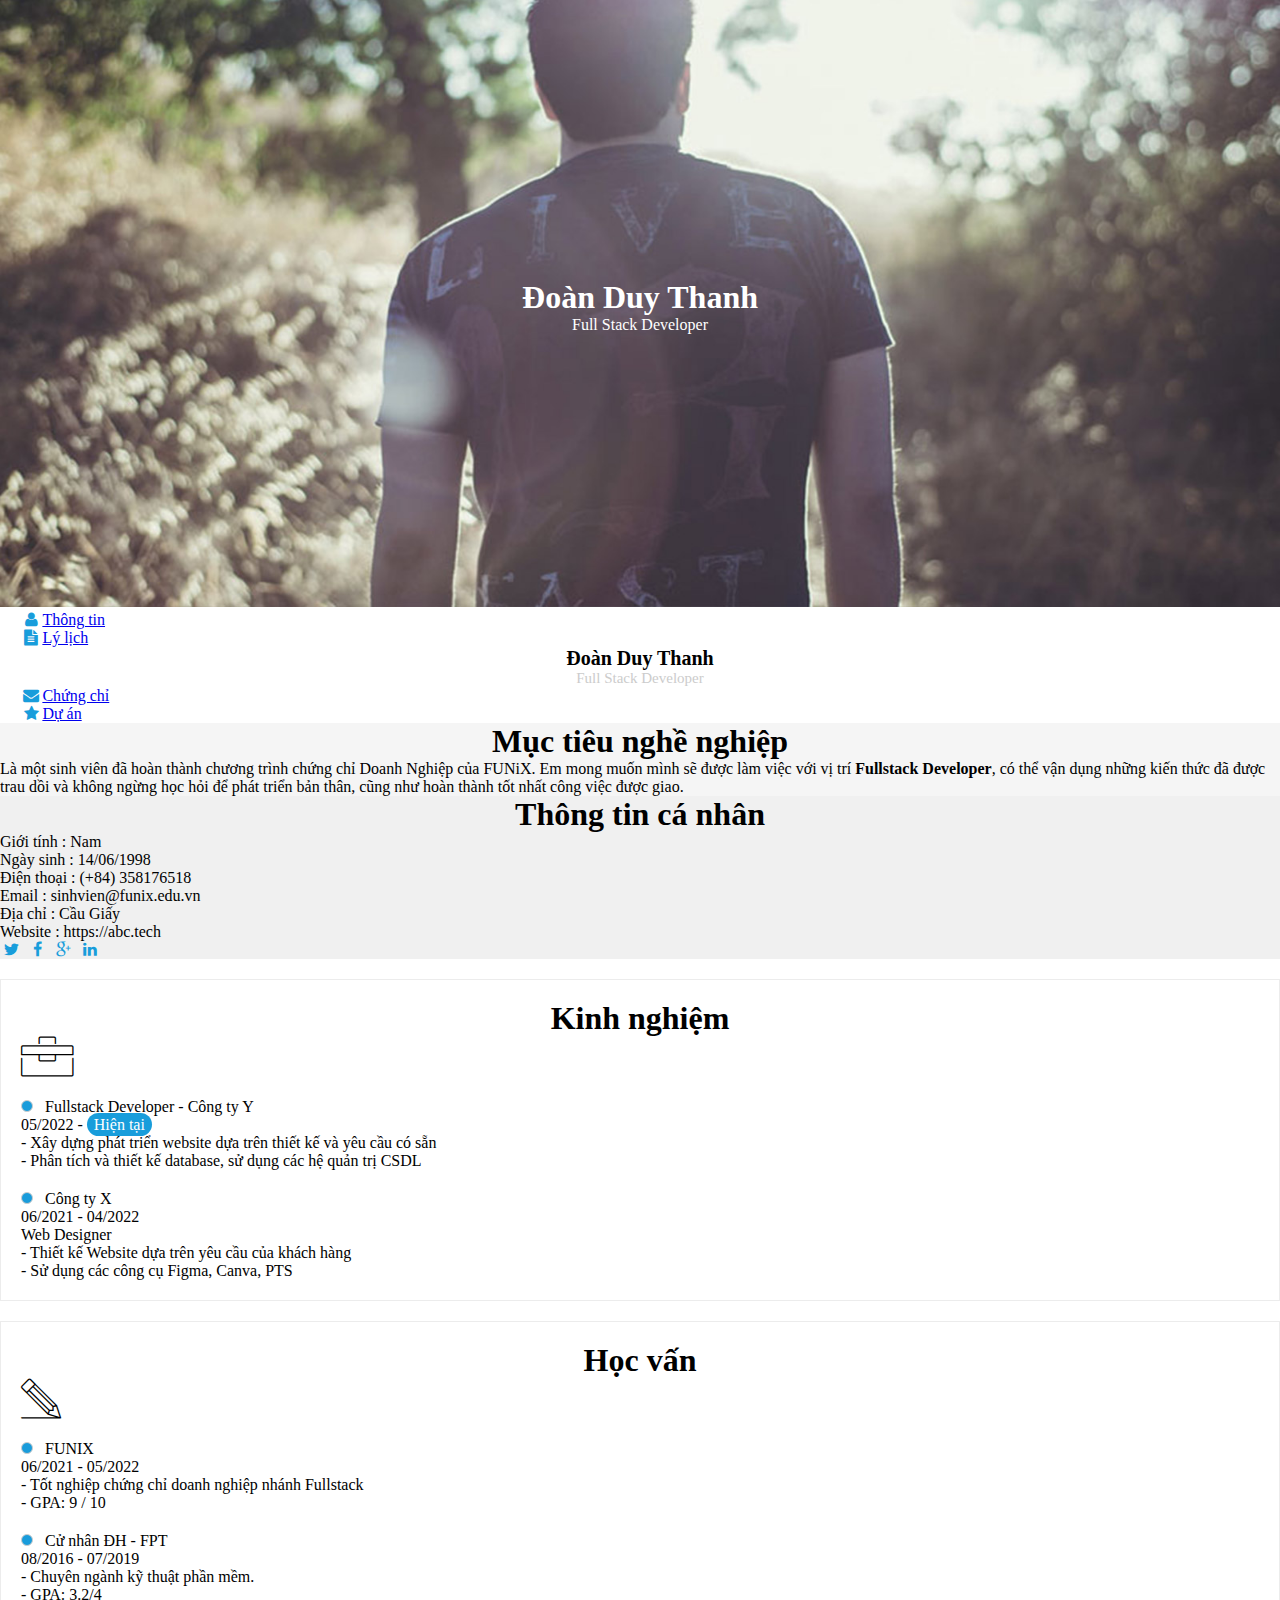
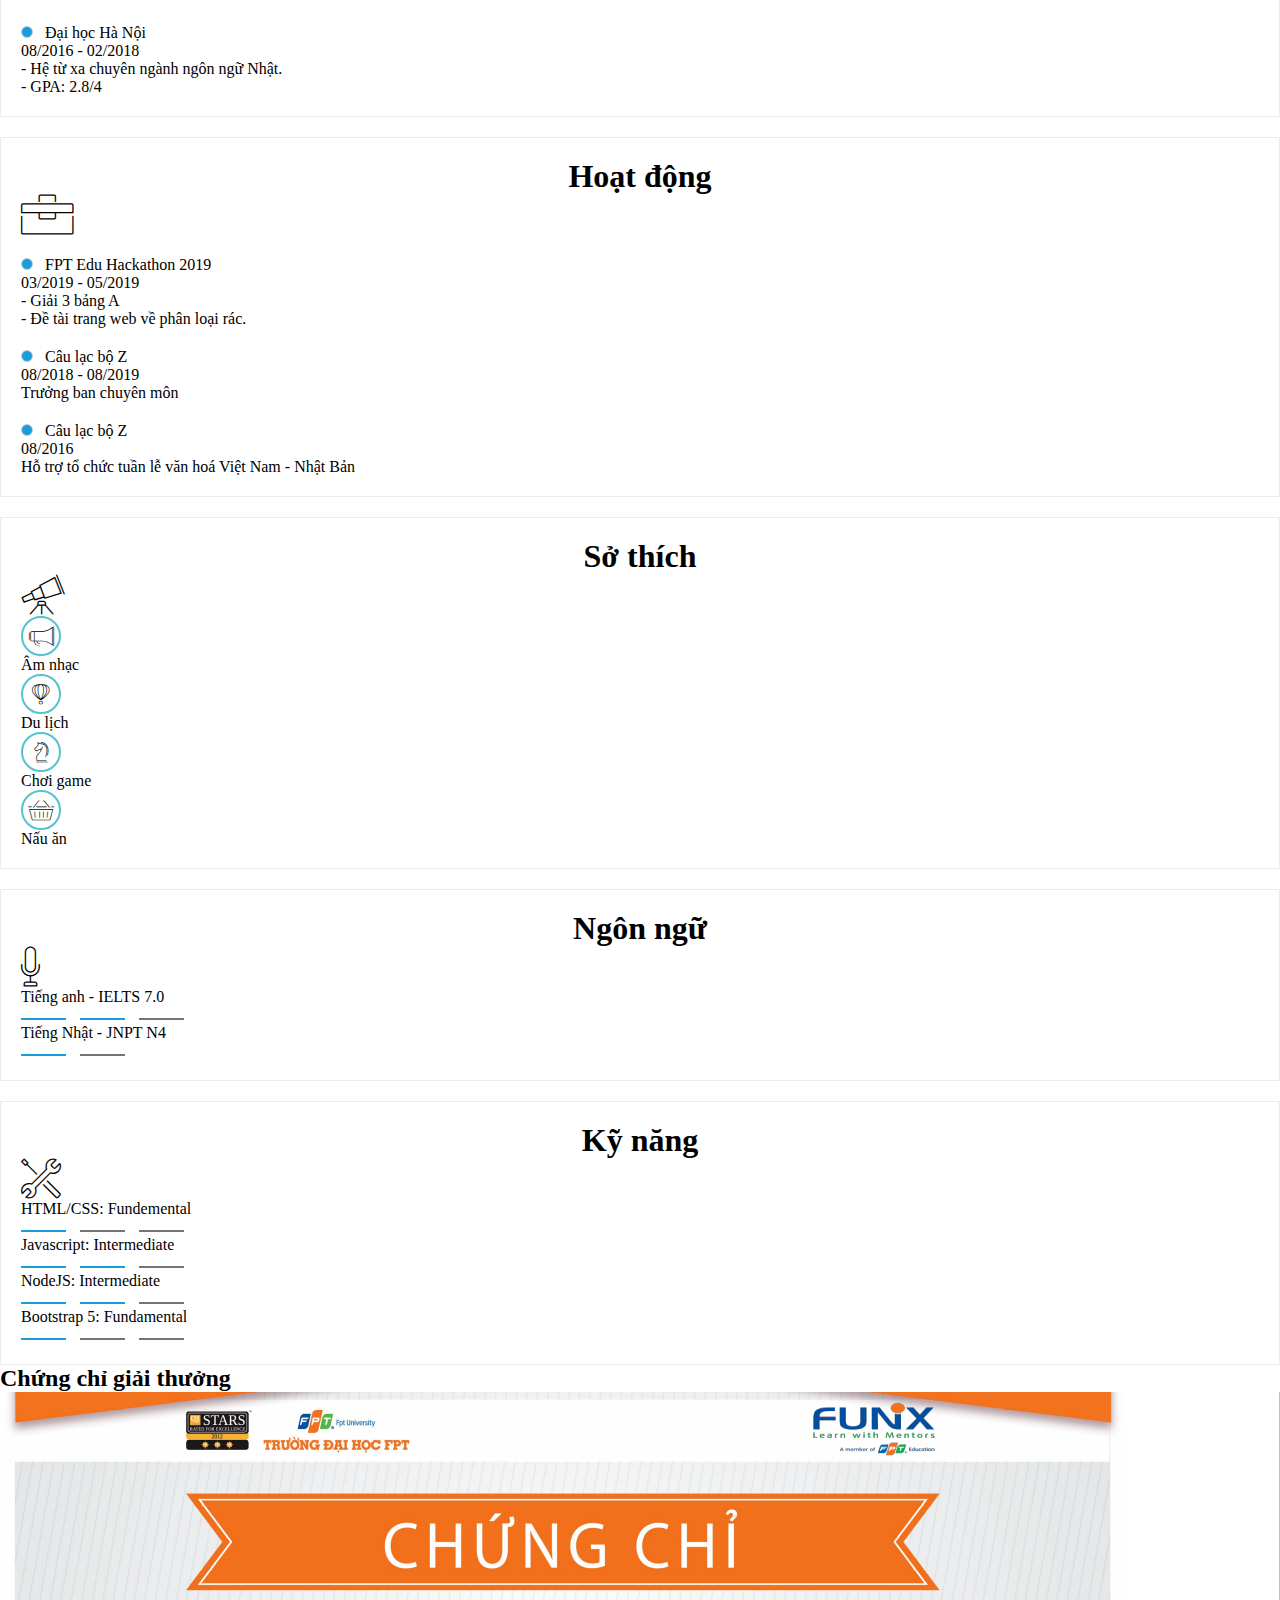
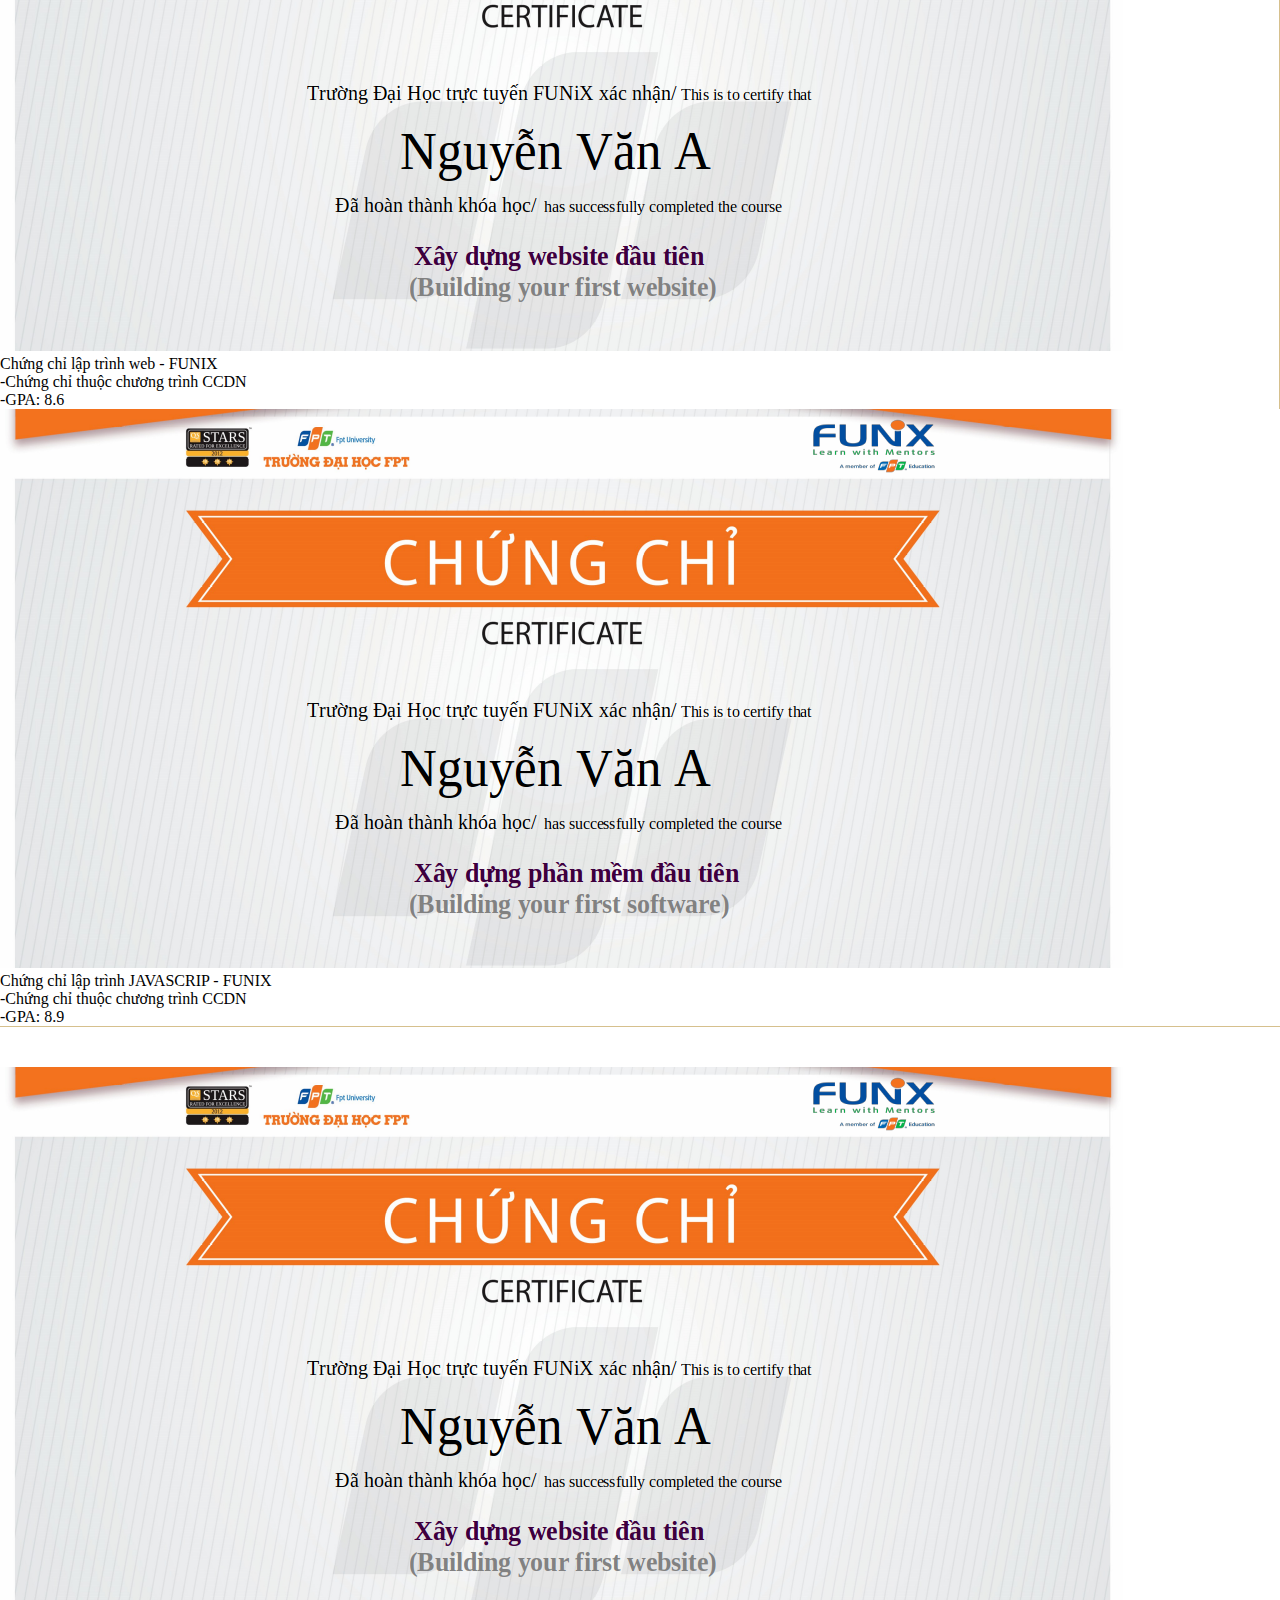
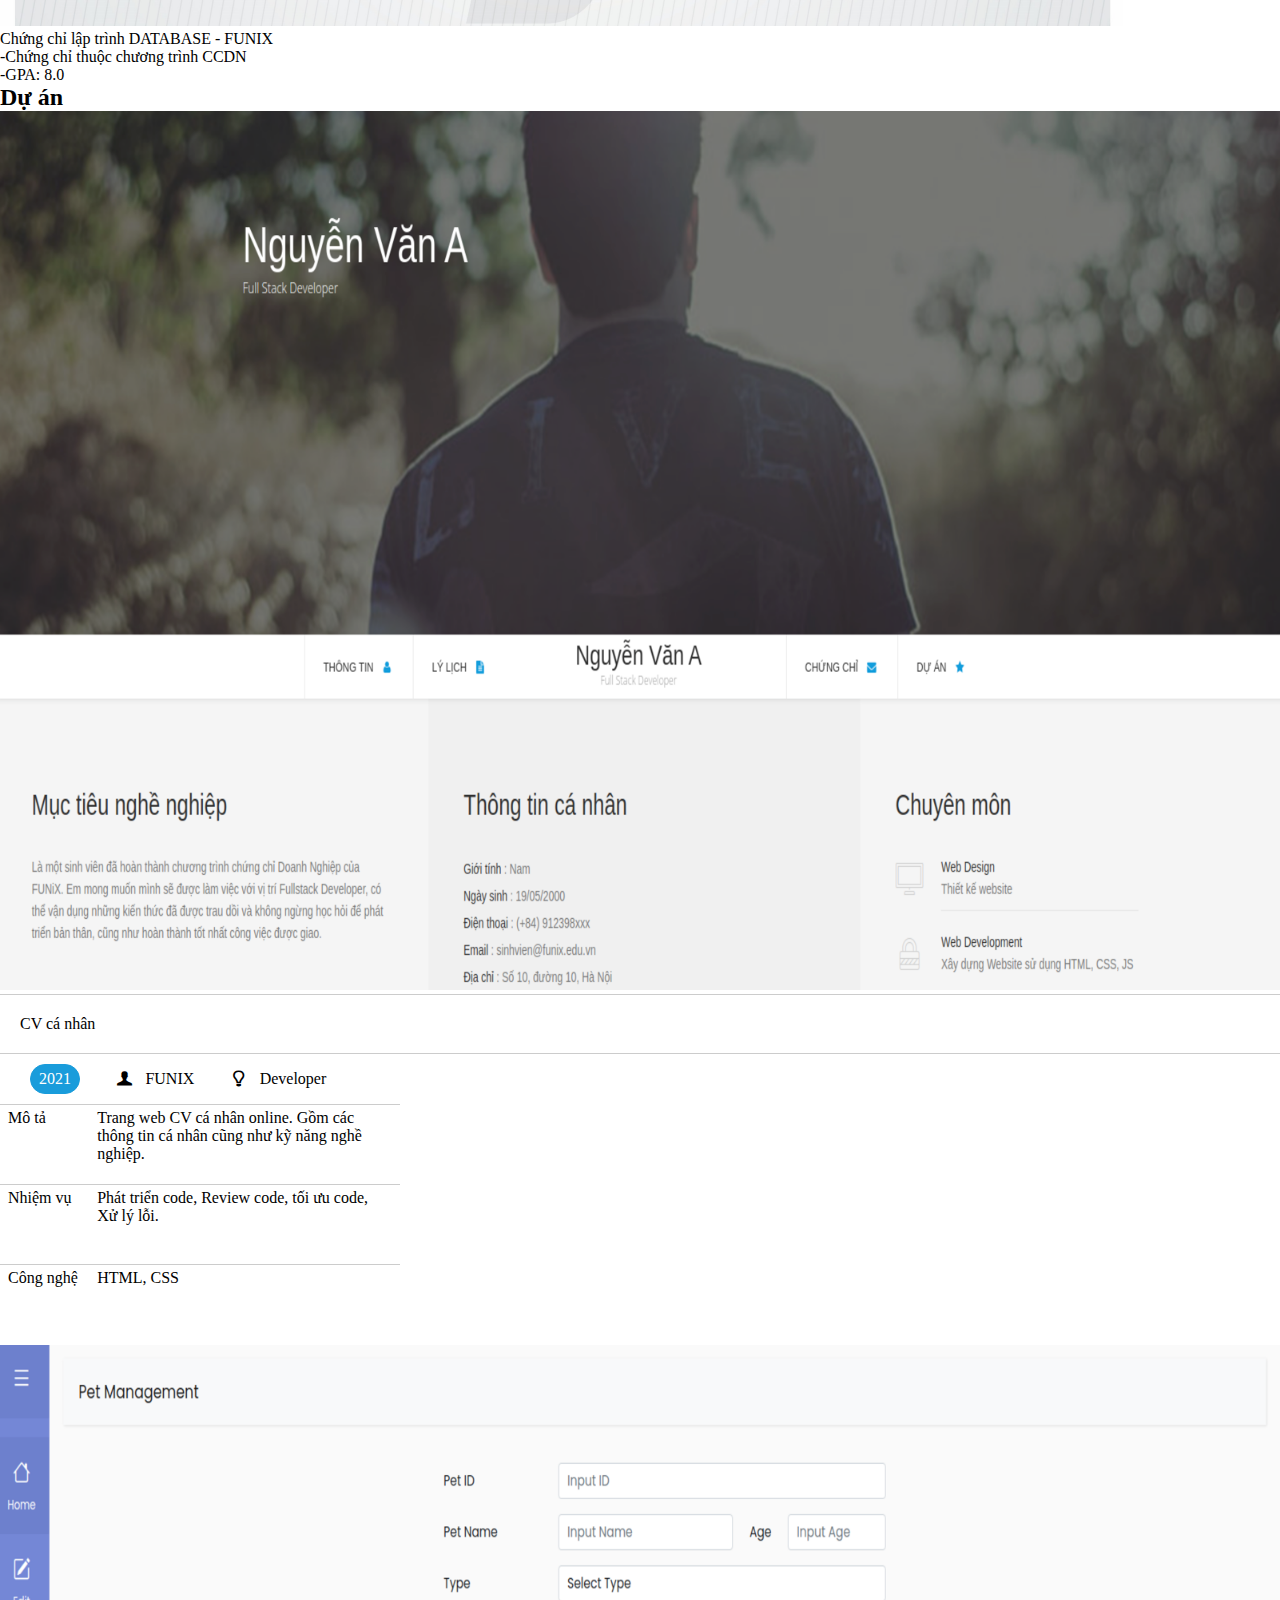
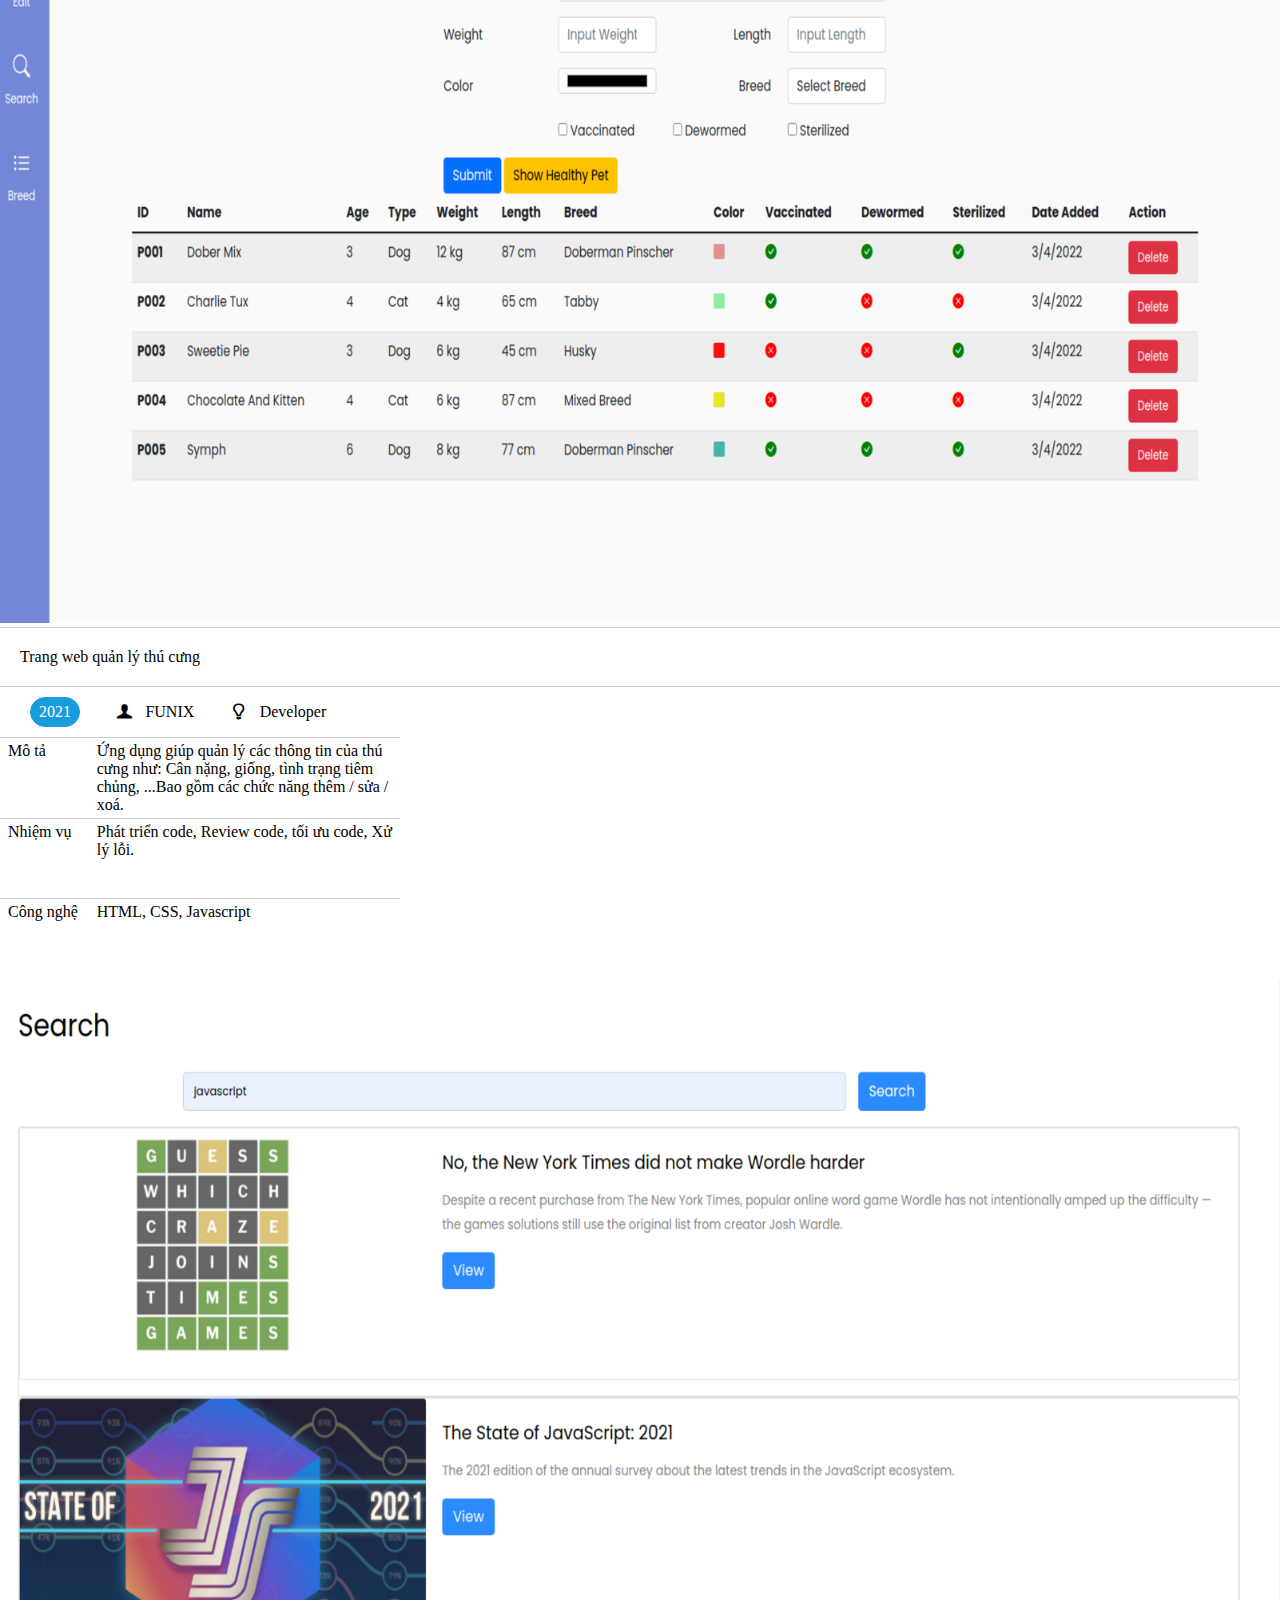
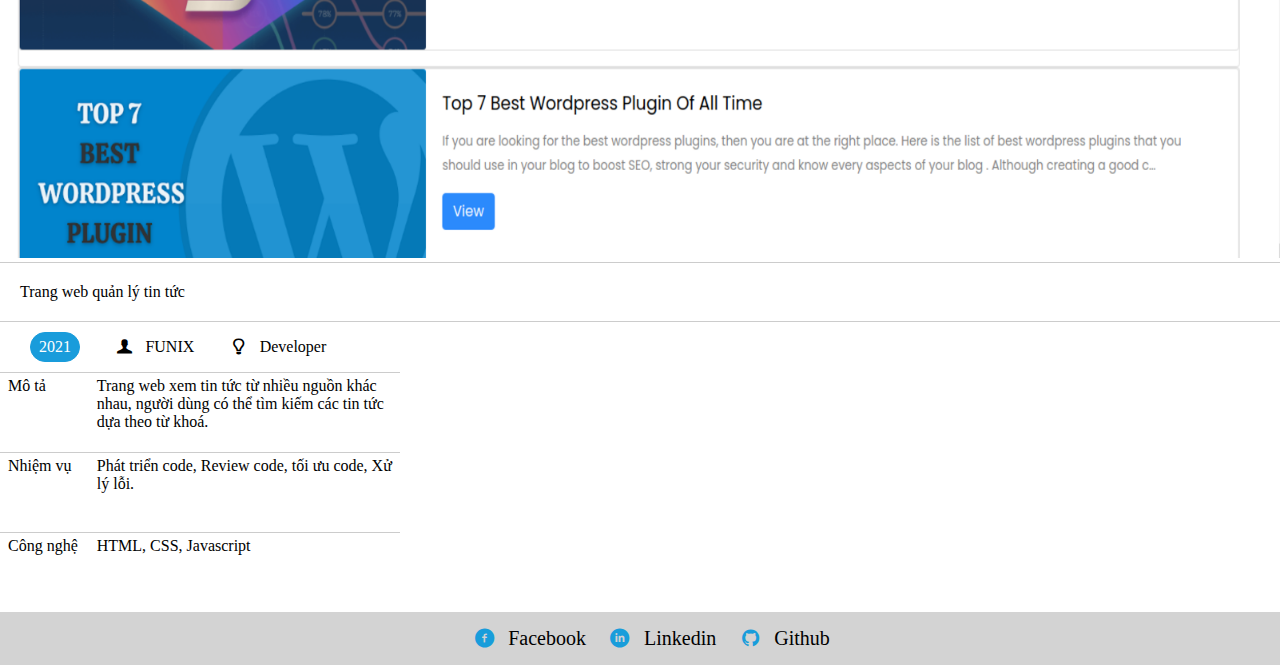
==== index.html @ 67d48392 "first commit" ====
<!DOCTYPE html>
<html lang="en">
  <head>
    <meta charset="UTF-8" />
    <meta http-equiv="X-UA-Compatible" content="IE=edge" />
    <meta name="viewport" content="width=device-width, initial-scale=1.0" />
    <link
      href="https://cdn.jsdelivr.net/npm/bootstrap@5.3.0-alpha3/dist/css/bootstrap.min.css"
      rel="stylesheet"
      integrity="sha384-KK94CHFLLe+nY2dmCWGMq91rCGa5gtU4mk92HdvYe+M/SXH301p5ILy+dN9+nJOZ"
      crossorigin="anonymous"
    />
    <link rel="stylesheet" href="./css/laptop.css" />
    <link rel="stylesheet" href="./css/tablet.css" />
    <link rel="stylesheet" href="./css/mobile.css" />
    <link rel="stylesheet" href="./css/font.css" />
    <title>Assignment 02</title>
  </head>
  <body>
    <!-- Banner -->
    <div class="banner">
      <div class="container">
        <img src="./images/banner.jpg" class="img-fluid" alt="" />
        <div class="center">
          <h1>Đoàn Duy Thanh</h1>
          <p>Full Stack Developer</p>
        </div>
      </div>
    </div>
    <!-- Navbar -->
    <div class="nav">
      <div class="container">
        <nav
          class="navbar d-flex navbar-expand-sm bg-light justify-content-center align-items-center"
        >
          <ul class="navbar-nav">
            <li class="nav-item">
              <a class="nav-link" href="#"
                ><i class="icon-user"></i>Thông tin</a
              >
            </li>
            <li class="nav-item">
              <a class="nav-link" href="#"
                ><i class="icon-doc-text-inv"></i>Lý lịch</a
              >
            </li>
            <li class="nav-item">
              <h1>Đoàn Duy Thanh</h1>
              <p>Full Stack Developer</p>
            </li>
            <li class="nav-item">
              <a class="nav-link" href="#"
                ><i class="icon-mail-alt"></i>Chứng chỉ</a
              >
            </li>
            <li class="nav-item">
              <a class="nav-link" href="#"><i class="icon-star-1"></i>Dự án</a>
            </li>
          </ul>
        </nav>
      </div>
    </div>
    <!-- Info -->
    <div class="info">
      <div class="container">
        <div class="row" style="margin: 0px">
          <div id="target" class="col col-lg-6 col-md-6 col-12 p-5">
            <h1 class="section-title">Mục tiêu nghề nghiệp</h1>
            <p class="content">
              Là một sinh viên đã hoàn thành chương trình chứng chỉ Doanh Nghiệp
              của FUNiX. Em mong muốn mình sẽ được làm việc với vị trí
              <b>Fullstack Developer</b>, có thể vận dụng những kiến thức đã
              được trau dồi và không ngừng học hỏi để phát triển bản thân, cũng
              như hoàn thành tốt nhất công việc được giao.
            </p>
          </div>
          <div id="personal-info" class="col col-lg-6 col-md-6 p-5">
            <h1 class="section-title">Thông tin cá nhân</h1>
            <ul class="introduce">
              <li><span>Giới tính</span> : Nam</li>
              <li><span>Ngày sinh</span> : 14/06/1998</li>
              <li><span>Điện thoại</span> : (+84) 358176518</li>
              <li><span>Email</span> : sinhvien@funix.edu.vn</li>
              <li><span>Địa chỉ</span> : Cầu Giấy</li>
              <li><span>Website</span> : https://abc.tech</li>
            </ul>
            <div class="social-icon">
              <a><i class="icon icon-twitter"></i></a>
              <a><i class="icon icon-facebook"></i></a>
              <a><i class="icon icon-gplus"></i></a>
              <a><i class="icon icon-linkedin"></i></a>
            </div>
          </div>
        </div>
      </div>
    </div>
    <!-- Job information -->
    <div class="job-information">
      <div class="container">
        <div class="row">
          <div class="col-lg-4 col-md-6 col-12 d-flex">
            <div class="col">
              <div
                class="item d-flex align-items-center justify-content-between"
              >
                <h1>Kinh nghiệm</h1>
                <i class="ic-toolbox"></i>
              </div>
              <div class="content">
                <span
                  class="dot"
                  style="margin-top: 20px; display: inline-block"
                  >Fullstack Developer - Công ty Y</span
                >
                <p class="time">
                  05/2022 -
                  <span
                    style="
                      padding: 3px 7px;
                      color: white;
                      background-color: #189ddb;
                      border-radius: 999px;
                    "
                    >Hiện tại</span
                  >
                </p>
                <ul>
                  <li>
                    - Xây dựng phát triển website dựa trên thiết kế và yêu cầu
                    có sẵn
                  </li>
                  <li>
                    - Phân tích và thiết kế database, sử dụng các hệ quản trị
                    CSDL
                  </li>
                </ul>
                <span
                  class="dot"
                  style="margin-top: 20px; display: inline-block"
                  >Công ty X</span
                >
                <p class="time">06/2021 - 04/2022</p>
                <ul>
                  <li>Web Designer</li>
                  <li>- Thiết kế Website dựa trên yêu cầu của khách hàng</li>
                  <li>- Sử dụng các công cụ Figma, Canva, PTS</li>
                </ul>
              </div>
            </div>
          </div>
          <div class="col-lg-4 col-md-6 col-12 d-flex">
            <div class="col">
              <div
                class="item d-flex align-items-center justify-content-between"
              >
                <h1>Học vấn</h1>
                <i class="ic-pencil"></i>
              </div>
              <div class="content">
                <span
                  class="dot"
                  style="margin-top: 20px; display: inline-block"
                  >FUNIX</span
                >
                <p class="time">06/2021 - <span>05/2022</span></p>
                <ul>
                  <li>- Tốt nghiệp chứng chỉ doanh nghiệp nhánh Fullstack</li>
                  <li>- GPA: 9 / 10</li>
                </ul>
                <span
                  class="dot"
                  style="margin-top: 20px; display: inline-block"
                  >Cử nhân ĐH - FPT</span
                >
                <p class="time">08/2016 - 07/2019</p>
                <ul>
                  <li>- Chuyên ngành kỹ thuật phần mềm.</li>
                  <li>- GPA: 3.2/4</li>
                </ul>
                <span
                  class="dot"
                  style="margin-top: 20px; display: inline-block"
                  >Đại học Hà Nội</span
                >
                <p class="time">08/2016 - 02/2018</p>
                <ul>
                  <li>- Hệ từ xa chuyên ngành ngôn ngữ Nhật.</li>
                  <li>- GPA: 2.8/4</li>
                </ul>
              </div>
            </div>
          </div>
          <div class="col-lg-4 col-md-6 col-12 d-flex">
            <div class="col">
              <div
                class="item d-flex align-items-center justify-content-between"
              >
                <h1>Hoạt động</h1>
                <i class="ic-toolbox"></i>
              </div>
              <div class="content">
                <span
                  class="dot"
                  style="margin-top: 20px; display: inline-block"
                  >FPT Edu Hackathon 2019</span
                >
                <p class="time">03/2019 - <span>05/2019</span></p>
                <ul>
                  <li>- Giải 3 bảng A</li>
                  <li>- Đề tài trang web về phân loại rác.</li>
                </ul>
                <span
                  class="dot"
                  style="margin-top: 20px; display: inline-block"
                  >Câu lạc bộ Z</span
                >
                <p class="time">08/2018 - 08/2019</p>
                <ul>
                  <li>Trưởng ban chuyên môn</li>
                </ul>
                <span
                  class="dot"
                  style="margin-top: 20px; display: inline-block"
                  >Câu lạc bộ Z</span
                >
                <p class="time">08/2016</p>
                <ul>
                  <li>Hỗ trợ tổ chức tuần lễ văn hoá Việt Nam - Nhật Bản</li>
                </ul>
              </div>
            </div>
          </div>
          <div class="col-lg-4 col-md-6 col-12 d-flex">
            <div class="col">
              <div
                class="item d-flex align-items-center justify-content-between"
              >
                <h1>Sở thích</h1>
                <i class="ic-telescope"></i>
              </div>
              <div
                class="icon-desc d-flex flex-wrap justify-content-around mt-5"
              >
                <div class="row-desc">
                  <i class="ic-megaphone"></i>
                  <p>Âm nhạc</p>
                </div>
                <div class="row-desc">
                  <i class="ic-hotairballoon"></i>
                  <p>Du lịch</p>
                </div>
                <div class="row-desc">
                  <i class="ic-strategy"></i>
                  <p>Chơi game</p>
                </div>
                <div class="row-desc">
                  <i class="ic-basket"></i>
                  <p>Nấu ăn</p>
                </div>
              </div>
            </div>
          </div>
          <div class="col-lg-4 col-md-6 col-12 d-flex">
            <div class="col">
              <div
                class="item d-flex align-items-center justify-content-between"
              >
                <h1>Ngôn ngữ</h1>
                <i class="ic-mic"></i>
              </div>
              <div class="content">
                <p>Tiếng anh - IELTS 7.0</p>
                <span class="point-ladder-active"></span>
                <span class="point-ladder-active"></span>
                <span class="point-ladder-inactive"></span>
                <p>Tiếng Nhật - JNPT N4</p>
                <span class="point-ladder-active"></span>
                <span class="point-ladder-inctive"></span>
                <span class="point-ladder-inactive"></span>
              </div>
            </div>
          </div>
          <div class="col-lg-4 col-md-6 col-12 d-flex">
            <div class="col">
              <div
                class="item d-flex align-items-center justify-content-between"
              >
                <h1>Kỹ năng</h1>
                <i class="ic-tools-2"></i>
              </div>
              <div class="content">
                <p>HTML/CSS: Fundemental</p>
                <span class="point-ladder-active"></span>
                <span class="point-ladder-inactive"></span>
                <span class="point-ladder-inactive"></span>
                <p>Javascript: Intermediate</p>
                <span class="point-ladder-active"></span>
                <span class="point-ladder-active"></span>
                <span class="point-ladder-inactive"></span>
                <p>NodeJS: Intermediate</p>
                <span class="point-ladder-active"></span>
                <span class="point-ladder-active"></span>
                <span class="point-ladder-inactive"></span>
                <p>Bootstrap 5: Fundamental</p>
                <span class="point-ladder-active"></span>
                <span class="point-ladder-inactive"></span>
                <span class="point-ladder-inactive"></span>
              </div>
            </div>
          </div>
        </div>
      </div>
    </div>
    <!-- Certificate -->
    <div class="certificate pt-2">
      <div class="container">
        <h2 class="h4 py-3" style="text-align: start">Chứng chỉ giải thưởng</h2>
        <div class="row row-cols-1 row-cols-1 row-cols-md-2 g-4">
          <div
            class="g-col-lg-6 g-col-12"
            style="border-right: 1px solid #d6c08d"
          >
            <div class="row justify-content-start">
              <img
                src="./images/Cert_DBI.png"
                alt=""
                class="img-certificate col-lg-6 col-12"
              />
              <div class="certificate-desc col-lg-6 col-12">
                <p>Chứng chỉ lập trình web - FUNIX</p>
                <p>-Chứng chỉ thuộc chương trình CCDN</p>
                <p>-GPA: 8.6</p>
              </div>
            </div>
          </div>
          <div class="g-col-lg-6 g-col-12">
            <div class="row justify-content-start">
              <img
                src="./images/Cert_PRF.png"
                alt=""
                class="img-certificate col-lg-6 col-12"
              />
              <div class="certificate-desc col-lg-6 col-12">
                <p>Chứng chỉ lập trình JAVASCRIP - FUNIX</p>
                <p>-Chứng chỉ thuộc chương trình CCDN</p>
                <p>-GPA: 8.9</p>
              </div>
            </div>
          </div>
          <div
            class="g-col-lg-6 g-col-12"
            style="border-top: 1px solid #d6c08d; padding-top:40px"
          >
            <div class="row justify-content-start">
              <img
                src="./images/Cert_WEB.png"
                alt=""
                class="img-certificate col-lg-6 col-12"
              />
              <div class="certificate-desc col-lg-6 col-12">
                <p>Chứng chỉ lập trình DATABASE - FUNIX</p>
                <p>-Chứng chỉ thuộc chương trình CCDN</p>
                <p>-GPA: 8.0</p>
              </div>
            </div>
          </div>
          <div class=""></div>
        </div>
      </div>
    </div>
    <!-- Project -->
   <div class="project">
      <div class="container">
        <h2 class="h4 py-3" style="text-align: start">Dự án</h2>
        <div class="grid">
      <div class="g-col-12 g-col-md-4">
      <img
      class="project-img"
      src="./images/project_1.png"
      style="width: 100%"
    />
    <div class="project-name">CV cá nhân</div>
    <div class="project-row">
      <div class="time"><p>2021</p></div>
      <div class="group"><i class="icon-user-1"></i>
        <p>FUNIX</p></div>
      <div class="group">
        <i class="icon-lamp"></i>
      <p>Developer</p>
      </div>
    </div>
    <table>
      <tr>
        <td>Mô tả</td>
        <td>
          Trang web CV cá nhân online. Gồm các thông tin cá nhân cũng như
          kỹ năng nghề nghiệp.
        </td>
      </tr>
        <td>Nhiệm vụ</td>
          <td>Phát triển code, Review code, tối ưu code, Xử lý lỗi.
        </td>
      </tr>
      <tr>
        <td>Công nghệ</td>
        <td>HTML, CSS</td>
      </tr>
    </table>
      </div>
      <div class="g-col-12 g-col-md-4">
      <img
            class="project-img"
            src="./images/project_2.png"
            style="width: 100%"
          />
          <div class="project-name">Trang web quản lý thú cưng</div>
          <div class="project-row">
            <div class="time"><p>2021</p></div>
            <div class="group"><i class="icon-user-1"></i>
              <p>FUNIX</p></div>
            <div class="group"><i class="icon-lamp"></i>
              <p>Developer</p></div>
          </div>
          <table>
            <tr>
              <td>Mô tả</td>
              <td>
                Ứng dụng giúp quản lý các thông tin của thú cưng như: Cân nặng,
                giống, tình trạng tiêm chủng, ...Bao gồm các chức năng thêm /
                sửa / xoá.
              </td>
            </tr>
            <tr>
              <td>Nhiệm vụ</td>
              <td>Phát triển code, Review code, tối ưu code, Xử lý lỗi.</td>
            </tr>
            <tr>
              <td>Công nghệ</td>
              <td>HTML, CSS, Javascript</td>
            </tr>
          </table>
      </div>
      <div class="g-col-12 g-col-md-4">
      <img
            class="project-img"
            src="./images/project_3.png"
            style="width: 100%"
          />
          <div class="project-name">Trang web quản lý tin tức</div>
          <div class="project-row">
           <div class="time"> <p>2021</p></div>
            <div class="group"><i class="icon-user-1"></i>
              <p>FUNIX</p></div>
            <div class="group"><i class="icon-lamp"></i>
              <p>Developer</p></div>
          </div>
          <table>
            <tr>
              <td>Mô tả</td>
              <td>
                Trang web xem tin tức từ nhiều nguồn khác nhau, người dùng có
                thể tìm kiếm các tin tức dựa theo từ khoá.
              </td>
            </tr>
            <tr>
              <td>Nhiệm vụ</td>
              <td>Phát triển code, Review code, tối ưu code, Xử lý lỗi.</td>
            </tr>
            <tr>
              <td>Công nghệ</td>
              <td>HTML, CSS, Javascript</td>
            </tr>
          </table></div>
    </div>
      </div>
      </div>
      <!-- Footer -->
      <div class="footer">
        <div class="container">
          <ul style="margin:0px;">
          <li><a href="#!"><i class="icon-facebook-circled"></i>Facebook</a></li>
          <li><a href="#!"><i class="icon-linkedin-circled"></i>Linkedin</a></li>
          <li><a href="#!"><i class="icon-github-circled"></i>Github</a></li>
        </ul>
        <!-- <div class="row d-flex justify-content-center">
          <div class="col"><a href="#!"><i class="icon-facebook-circled"></i>Facebook</a></div>
          <div class="col"><a href="#!"><i class="icon-linkedin-circled"></i>Linkedin</a></div>
          <div class="col"><a href="#!"><i class="icon-github-circled"></i>Github</a></div>
        </div> -->
        </div>
      </div>
    <script
      src="https://cdn.jsdelivr.net/npm/bootstrap@5.3.0-alpha3/dist/js/bootstrap.bundle.min.js"
      integrity="sha384-ENjdO4Dr2bkBIFxQpeoTz1HIcje39Wm4jDKdf19U8gI4ddQ3GYNS7NTKfAdVQSZe"
      crossorigin="anonymous"
    ></script>
  </body>
</html>
---- css/laptop.css ----
/* --------------Common------------------ */
* {
  margin: 0;
  padding: 0;
  box-sizing: border-box;
}

/* Banner */
.banner {
  position: relative;
}

.banner img {
  width: 100%;
}

.center {
  text-align: center;
  align-items: center;
  position: absolute;
  color: white;
  top: 50%;
  left: 50%;
  transform: translate(-50%, -50%);
}

/* Nav */

.nav-item {
  padding: 0px 20px;
}

.nav-item p {
  color: #cccccc;
  font-size: 15px;
}

.nav-item i {
  color: #189ddb;
}

.nav .nav-item p,
h1 {
  text-align: center;
  margin: 0;
}

.nav .nav-item h1 {
  font-size: 20px;
}
/* Info */
.introduce ul li {
  list-style: none;
}

#target {
  background: #f5f5f5;
}

#personal-info {
  background: #f0f0f0;
}

.social-icon {
  color: #189ddb;
}
/* Job information  */

.job-information .item i {
  width: 25%;
}

.job-information li {
  list-style: none;
}
.point-ladder-active {
  background: #199cdb;
  display: inline-block;
  height: 2px;
  margin-right: 10px;
  width: 45px;
}

.point-ladder-inactive {
  background: #737475;
  display: inline-block;
  height: 2px;
  margin-right: 10px;
  width: 45px;
}
.job-information .row-desc i {
  font-size: 20px;
}

.icon-desc i {
  display: table-cell;
  vertical-align: middle;
  text-align: center;
  margin-top: 20px;
  width: 40px;
  height: 40px;
  border-radius: 50%;
  border: 2px solid #54c2cf;
  font-size: 10px;
}

.job-information span.dot:before {
  position: relative;
  content: "";
  display: inline-block;
  width: 10px;
  height: 10px;
  border-radius: 50%;
  background: #199cdb;
  border: 1px solid #cccccc;
  margin-right: 12px;
}

.job-information .row .col {
  margin-top: 20px;
  border: 1px solid #ececec;
  padding: 20px;
}

.job-information i {
  font-size: 40px;
  color: black;
}
/* Certificate */
.g-col-lg-6 g-col-12 {
  border-right: 1px solid #d6c08d;
  border-bottom: 1px solid #d6c08d;
}

.g-col-lg-6 g-col-12:last-child {
  position: absolute;
  content: "";
  display: inline-block;
  width: 1170px;
  height: 1px;
  background: #d6c08d;
}

/* Project */
.project-name {
  padding: 20px;
  border-top: 1px solid #cccccc;
  border-bottom: 1px solid #cccccc;
}
.container .project {
  border: 1px solid #cccccc;
}
.project-row {
  display: flex;
  justify-content: flex-start;
  align-items: center;
  padding: 10px;
}

.project-row i {
  margin-right: 10px;
}
.project-row p:first-child {
  margin-left: 20px;
  align-items: center;
  justify-content: center;
  padding: 5px 8px;
  border: 1px solid #199cdb;
  background: #199cdb;
  border-radius: 999px;
  color: #fff;
}

.project-row .group {
  padding-left: 33px;
  display: flex;
}
table,
table td {
  border-collapse: collapse;
  height: 80px;
  border-top: 1px solid #cccccc;
  width: 400px;
}

td {
  padding: 4px 8px;
  vertical-align: top;
}

table tr {
  width: 100%;
}

.project td:first-child {
  width: 100px;
}

/* Footer */
.footer .container {
  width: 100%;
  padding: 15px 0;
  background: rgb(211, 211, 211);
  margin: 0px auto;
}
.footer ul {
  display: flex;
  align-items: center;
  justify-content: center;
  list-style: none;
}

.footer ul a {
  margin-left: 20px;
  font-size: 20px;
  text-decoration: none;
  color: #000000;
}

.footer ul i {
  margin-right: 10px;
  color: #189ddb;
}
---- css/tablet.css ----
@media screen and (max-width: 1023px) and (min-width: 940px) {
  .navbar-nav .nav-item:nth-child(3) {
    display: none;
  }
}
---- css/mobile.css ----
@media screen and (max-width: 939px) and (min-width: 480px) {
  .navbar-nav {
    /* display: flex; */
    flex-direction: column;
    justify-content: start;
  }

  .navbar-nav .nav-item:nth-child(3) {
    display: none;
  }
}
---- css/font.css ----
@font-face {
	font-family: 'open_sanslight';
	src: url('../fonts/OpenSans-Light-webfont.eot');
	src: url('../fonts/OpenSans-Light-webfont.eot#iefix') format('embedded-opentype'),
		url('../fonts/OpenSans-Light-webfont.woff') format('woff'),
		url('../fonts/OpenSans-Light-webfont.ttf') format('truetype'),
		url('../fonts/OpenSans-Light-webfont.svg#open_sanslight') format('svg');
	font-weight: normal;
	font-style: normal;

}

@font-face {
	font-family: 'open_sansitalic';
	src: url('../fonts/OpenSans-Italic-webfont.eot');
	src: url('../fonts/OpenSans-Italic-webfont.eot#iefix') format('embedded-opentype'),
		url('../fonts/OpenSans-Italic-webfont.woff') format('woff'),
		url('../fonts/OpenSans-Italic-webfont.ttf') format('truetype'),
		url('../fonts/OpenSans-Italic-webfont.svg#open_sansitalic') format('svg');
	font-weight: normal;
	font-style: normal;

}

@font-face {
	font-family: 'open_sanssemibold';
	src: url('../fonts/OpenSans-Semibold-webfont.eot');
	src: url('../fonts/OpenSans-Semibold-webfont.eot#iefix') format('embedded-opentype'),
		url('../fonts/OpenSans-Semibold-webfont.woff') format('woff'),
		url('../fonts/OpenSans-Semibold-webfont.ttf') format('truetype'),
		url('../fonts/OpenSans-Semibold-webfont.svg#open_sanssemibold') format('svg');
	font-weight: normal;
	font-style: normal;

}


@font-face {
	font-family: 'open_sanslight_italic';
	src: url('../fonts/OpenSans-LightItalic-webfont.eot');
	src: url('../fonts/OpenSans-LightItalic-webfont.eot#iefix') format('embedded-opentype'),
		url('../fonts/OpenSans-LightItalic-webfont.woff') format('woff'),
		url('../fonts/OpenSans-LightItalic-webfont.ttf') format('truetype'),
		url('../fonts/OpenSans-LightItalic-webfont.svg#open_sanslight_italic') format('svg');
	font-weight: normal;
	font-style: normal;

}

@font-face {
	font-family: 'open_sansregular';
	src: url('../fonts/OpenSans-Regular-webfont.eot');
	src: url('../fonts/OpenSans-Regular-webfont.eot#iefix') format('embedded-opentype'),
		url('../fonts/OpenSans-Regular-webfont.woff') format('woff'),
		url('../fonts/OpenSans-Regular-webfont.ttf') format('truetype'),
		url('../fonts/OpenSans-Regular-webfont.svg#open_sansregular') format('svg');
	font-weight: normal;
	font-style: normal;

}


@font-face {
	font-family: 'fontello';
	src: url('../fonts/fontello.eot');
	src: url('../fonts/fontello.eot#iefix') format('embedded-opentype'),
		url('../fonts/fontello.woff') format('woff'),
		url('../fonts/fontello.ttf') format('truetype'),
		url('../fonts/fontello.svg#fontello') format('svg');
	font-weight: normal;
	font-style: normal;
}

[class^="icon-"]:before,
[class*=" icon-"]:before {
	font-family: "fontello";
	font-style: normal;
	font-weight: normal;
	speak: none;

	display: inline-block;
	text-decoration: inherit;
	width: 1em;
	margin-right: .2em;
	text-align: center;
	/* opacity: .8; */

	/* For safety - reset parent styles, that can break glyph codes*/
	font-variant: normal;
	text-transform: none;

	/* fix buttons height, for twitter bootstrap */
	line-height: 1em;

	/* Animation center compensation - margins should be symmetric */
	/* remove if not needed */
	margin-left: .2em;

	/* you can be more comfortable with increased icons size */
	/* font-size: 120%; */

	/* Font smoothing. That was taken from TWBS */
	-webkit-font-smoothing: antialiased;
	-moz-osx-font-smoothing: grayscale;

	/* Uncomment for 3D effect */
	/* text-shadow: 1px 1px 1px rgba(127, 127, 127, 0.3); */
}

.icon-emo-happy:before {
	content: '\e800';
}

/* '' */
.icon-emo-wink:before {
	content: '\e801';
}

/* '' */
.icon-emo-wink2:before {
	content: '\e802';
}

/* '' */
.icon-emo-unhappy:before {
	content: '\e803';
}

/* '' */
.icon-emo-sleep:before {
	content: '\e804';
}

/* '' */
.icon-emo-thumbsup:before {
	content: '\e805';
}

/* '' */
.icon-emo-devil:before {
	content: '\e806';
}

/* '' */
.icon-emo-surprised:before {
	content: '\e807';
}

/* '' */
.icon-emo-tongue:before {
	content: '\e808';
}

/* '' */
.icon-emo-coffee:before {
	content: '\e809';
}

/* '' */
.icon-emo-sunglasses:before {
	content: '\e80a';
}

/* '' */
.icon-emo-displeased:before {
	content: '\e80b';
}

/* '' */
.icon-emo-beer:before {
	content: '\e80c';
}

/* '' */
.icon-emo-grin:before {
	content: '\e80d';
}

/* '' */
.icon-emo-angry:before {
	content: '\e80e';
}

/* '' */
.icon-emo-saint:before {
	content: '\e80f';
}

/* '' */
.icon-emo-cry:before {
	content: '\e810';
}

/* '' */
.icon-emo-shoot:before {
	content: '\e811';
}

/* '' */
.icon-emo-squint:before {
	content: '\e812';
}

/* '' */
.icon-emo-laugh:before {
	content: '\e813';
}

/* '' */
.icon-spin1:before {
	content: '\e814';
}

/* '' */
.icon-spin2:before {
	content: '\e815';
}

/* '' */
.icon-spin3:before {
	content: '\e816';
}

/* '' */
.icon-spin4:before {
	content: '\e817';
}

/* '' */
.icon-spin5:before {
	content: '\e818';
}

/* '' */
.icon-spin6:before {
	content: '\e819';
}

/* '' */
.icon-firefox:before {
	content: '\e81a';
}

/* '' */
.icon-chrome:before {
	content: '\e81b';
}

/* '' */
.icon-opera:before {
	content: '\e81c';
}

/* '' */
.icon-ie:before {
	content: '\e81d';
}

/* '' */
.icon-crown:before {
	content: '\e81e';
}

/* '' */
.icon-crown-plus:before {
	content: '\e81f';
}

/* '' */
.icon-crown-minus:before {
	content: '\e820';
}

/* '' */
.icon-marquee:before {
	content: '\e821';
}

/* '' */
.icon-glass:before {
	content: '\e822';
}

/* '' */
.icon-music:before {
	content: '\e823';
}

/* '' */
.icon-search:before {
	content: '\e824';
}

/* '' */
.icon-mail:before {
	content: '\e825';
}

/* '' */
.icon-mail-alt:before {
	content: '\e826';
}

/* '' */
.icon-mail-squared:before {
	content: '\e827';
}

/* '' */
.icon-heart:before {
	content: '\e828';
}

/* '' */
.icon-heart-empty:before {
	content: '\e829';
}

/* '' */
.icon-star-1:before {
	content: '\e82a';
}

/* '' */
.icon-star-empty-1:before {
	content: '\e82b';
}

/* '' */
.icon-star-half:before {
	content: '\e82c';
}

/* '' */
.icon-star-half-alt:before {
	content: '\e82d';
}

/* '' */
.icon-user:before {
	content: '\e82e';
}

/* '' */
.icon-user-plus:before {
	content: '\e82f';
}

/* '' */
.icon-user-times:before {
	content: '\e830';
}

/* '' */
.icon-users:before {
	content: '\e831';
}

/* '' */
.icon-male:before {
	content: '\e832';
}

/* '' */
.icon-female:before {
	content: '\e833';
}

/* '' */
.icon-child:before {
	content: '\e834';
}

/* '' */
.icon-user-secret:before {
	content: '\e835';
}

/* '' */
.icon-video:before {
	content: '\e836';
}

/* '' */
.icon-videocam:before {
	content: '\e837';
}

/* '' */
.icon-picture:before {
	content: '\e838';
}

/* '' */
.icon-camera:before {
	content: '\e839';
}

/* '' */
.icon-camera-alt:before {
	content: '\e83a';
}

/* '' */
.icon-th-large:before {
	content: '\e83b';
}

/* '' */
.icon-th:before {
	content: '\e83c';
}

/* '' */
.icon-th-list:before {
	content: '\e83d';
}

/* '' */
.icon-ok:before {
	content: '\e83e';
}

/* '' */
.icon-ok-circled:before {
	content: '\e83f';
}

/* '' */
.icon-ok-circled2:before {
	content: '\e840';
}

/* '' */
.icon-ok-squared:before {
	content: '\e841';
}

/* '' */
.icon-cancel:before {
	content: '\e842';
}

/* '' */
.icon-cancel-circled:before {
	content: '\e843';
}

/* '' */
.icon-cancel-circled2:before {
	content: '\e844';
}

/* '' */
.icon-plus:before {
	content: '\e845';
}

/* '' */
.icon-plus-circled:before {
	content: '\e846';
}

/* '' */
.icon-plus-squared:before {
	content: '\e847';
}

/* '' */
.icon-plus-squared-alt:before {
	content: '\e848';
}

/* '' */
.icon-minus:before {
	content: '\e849';
}

/* '' */
.icon-minus-circled:before {
	content: '\e84a';
}

/* '' */
.icon-minus-squared:before {
	content: '\e84b';
}

/* '' */
.icon-minus-squared-alt:before {
	content: '\e84c';
}

/* '' */
.icon-help:before {
	content: '\e84d';
}

/* '' */
.icon-help-circled:before {
	content: '\e84e';
}

/* '' */
.icon-info-circled:before {
	content: '\e84f';
}

/* '' */
.icon-info:before {
	content: '\e850';
}

/* '' */
.icon-home:before {
	content: '\e851';
}

/* '' */
.icon-link:before {
	content: '\e852';
}

/* '' */
.icon-unlink:before {
	content: '\e853';
}

/* '' */
.icon-link-ext:before {
	content: '\e854';
}

/* '' */
.icon-link-ext-alt:before {
	content: '\e855';
}

/* '' */
.icon-attach:before {
	content: '\e856';
}

/* '' */
.icon-lock:before {
	content: '\e857';
}

/* '' */
.icon-lock-open:before {
	content: '\e858';
}

/* '' */
.icon-lock-open-alt:before {
	content: '\e859';
}

/* '' */
.icon-pin:before {
	content: '\e85a';
}

/* '' */
.icon-eye:before {
	content: '\e85b';
}

/* '' */
.icon-eye-off:before {
	content: '\e85c';
}

/* '' */
.icon-tag-1:before {
	content: '\e85d';
}

/* '' */
.icon-tags:before {
	content: '\e85e';
}

/* '' */
.icon-bookmark:before {
	content: '\e85f';
}

/* '' */
.icon-bookmark-empty:before {
	content: '\e860';
}

/* '' */
.icon-flag:before {
	content: '\e861';
}

/* '' */
.icon-flag-empty:before {
	content: '\e862';
}

/* '' */
.icon-flag-checkered:before {
	content: '\e863';
}

/* '' */
.icon-thumbs-up:before {
	content: '\e864';
}

/* '' */
.icon-thumbs-down:before {
	content: '\e865';
}

/* '' */
.icon-thumbs-up-alt:before {
	content: '\e866';
}

/* '' */
.icon-thumbs-down-alt:before {
	content: '\e867';
}

/* '' */
.icon-download:before {
	content: '\e868';
}

/* '' */
.icon-upload:before {
	content: '\e869';
}

/* '' */
.icon-download-cloud:before {
	content: '\e86a';
}

/* '' */
.icon-upload-cloud:before {
	content: '\e86b';
}

/* '' */
.icon-reply:before {
	content: '\e86c';
}

/* '' */
.icon-reply-all:before {
	content: '\e86d';
}

/* '' */
.icon-forward:before {
	content: '\e86e';
}

/* '' */
.icon-quote-left:before {
	content: '\e86f';
}

/* '' */
.icon-quote-right:before {
	content: '\e870';
}

/* '' */
.icon-code:before {
	content: '\e871';
}

/* '' */
.icon-export:before {
	content: '\e872';
}

/* '' */
.icon-export-alt:before {
	content: '\e873';
}

/* '' */
.icon-share:before {
	content: '\e874';
}

/* '' */
.icon-share-squared:before {
	content: '\e875';
}

/* '' */
.icon-pencil:before {
	content: '\e876';
}

/* '' */
.icon-pencil-squared:before {
	content: '\e877';
}

/* '' */
.icon-edit:before {
	content: '\e878';
}

/* '' */
.icon-print:before {
	content: '\e879';
}

/* '' */
.icon-retweet:before {
	content: '\e87a';
}

/* '' */
.icon-keyboard:before {
	content: '\e87b';
}

/* '' */
.icon-gamepad:before {
	content: '\e87c';
}

/* '' */
.icon-comment:before {
	content: '\e87d';
}

/* '' */
.icon-chat:before {
	content: '\e87e';
}

/* '' */
.icon-comment-empty:before {
	content: '\e87f';
}

/* '' */
.icon-chat-empty:before {
	content: '\e880';
}

/* '' */
.icon-bell:before {
	content: '\e881';
}

/* '' */
.icon-bell-alt:before {
	content: '\e882';
}

/* '' */
.icon-bell-off:before {
	content: '\e883';
}

/* '' */
.icon-bell-off-empty:before {
	content: '\e884';
}

/* '' */
.icon-attention-alt:before {
	content: '\e885';
}

/* '' */
.icon-attention:before {
	content: '\e886';
}

/* '' */
.icon-attention-circled:before {
	content: '\e887';
}

/* '' */
.icon-location:before {
	content: '\e888';
}

/* '' */
.icon-direction:before {
	content: '\e889';
}

/* '' */
.icon-compass:before {
	content: '\e88a';
}

/* '' */
.icon-trash:before {
	content: '\e88b';
}

/* '' */
.icon-trash-empty:before {
	content: '\e88c';
}

/* '' */
.icon-doc:before {
	content: '\e88d';
}

/* '' */
.icon-docs:before {
	content: '\e88e';
}

/* '' */
.icon-doc-text:before {
	content: '\e88f';
}

/* '' */
.icon-doc-inv:before {
	content: '\e890';
}

/* '' */
.icon-doc-text-inv:before {
	content: '\e891';
}

/* '' */
.icon-file-pdf:before {
	content: '\e892';
}

/* '' */
.icon-file-word:before {
	content: '\e893';
}

/* '' */
.icon-file-excel:before {
	content: '\e894';
}

/* '' */
.icon-file-powerpoint:before {
	content: '\e895';
}

/* '' */
.icon-file-image:before {
	content: '\e896';
}

/* '' */
.icon-file-archive:before {
	content: '\e897';
}

/* '' */
.icon-file-audio:before {
	content: '\e898';
}

/* '' */
.icon-file-video:before {
	content: '\e899';
}

/* '' */
.icon-file-code:before {
	content: '\e89a';
}

/* '' */
.icon-folder:before {
	content: '\e89b';
}

/* '' */
.icon-folder-open:before {
	content: '\e89c';
}

/* '' */
.icon-folder-empty:before {
	content: '\e89d';
}

/* '' */
.icon-folder-open-empty:before {
	content: '\e89e';
}

/* '' */
.icon-box:before {
	content: '\e89f';
}

/* '' */
.icon-rss:before {
	content: '\e8a0';
}

/* '' */
.icon-rss-squared:before {
	content: '\e8a1';
}

/* '' */
.icon-phone:before {
	content: '\e8a2';
}

/* '' */
.icon-phone-squared:before {
	content: '\e8a3';
}

/* '' */
.icon-fax:before {
	content: '\e8a4';
}

/* '' */
.icon-menu:before {
	content: '\e8a5';
}

/* '' */
.icon-cog:before {
	content: '\e8a6';
}

/* '' */
.icon-cog-alt:before {
	content: '\e8a7';
}

/* '' */
.icon-wrench:before {
	content: '\e8a8';
}

/* '' */
.icon-sliders:before {
	content: '\e8a9';
}

/* '' */
.icon-basket:before {
	content: '\e8aa';
}

/* '' */
.icon-cart-plus:before {
	content: '\e8ab';
}

/* '' */
.icon-cart-arrow-down:before {
	content: '\e8ac';
}

/* '' */
.icon-calendar:before {
	content: '\e8ad';
}

/* '' */
.icon-calendar-empty:before {
	content: '\e8ae';
}

/* '' */
.icon-login:before {
	content: '\e8af';
}

/* '' */
.icon-logout:before {
	content: '\e8b0';
}

/* '' */
.icon-mic:before {
	content: '\e8b1';
}

/* '' */
.icon-mute:before {
	content: '\e8b2';
}

/* '' */
.icon-volume-off:before {
	content: '\e8b3';
}

/* '' */
.icon-volume-down:before {
	content: '\e8b4';
}

/* '' */
.icon-volume-up:before {
	content: '\e8b5';
}

/* '' */
.icon-headphones:before {
	content: '\e8b6';
}

/* '' */
.icon-clock:before {
	content: '\e8b7';
}

/* '' */
.icon-lightbulb:before {
	content: '\e8b8';
}

/* '' */
.icon-block:before {
	content: '\e8b9';
}

/* '' */
.icon-resize-full:before {
	content: '\e8ba';
}

/* '' */
.icon-resize-full-alt:before {
	content: '\e8bb';
}

/* '' */
.icon-resize-small:before {
	content: '\e8bc';
}

/* '' */
.icon-resize-vertical:before {
	content: '\e8bd';
}

/* '' */
.icon-resize-horizontal:before {
	content: '\e8be';
}

/* '' */
.icon-move:before {
	content: '\e8bf';
}

/* '' */
.icon-zoom-in:before {
	content: '\e8c0';
}

/* '' */
.icon-zoom-out:before {
	content: '\e8c1';
}

/* '' */
.icon-down-circled2:before {
	content: '\e8c2';
}

/* '' */
.icon-up-circled2:before {
	content: '\e8c3';
}

/* '' */
.icon-left-circled2:before {
	content: '\e8c4';
}

/* '' */
.icon-right-circled2:before {
	content: '\e8c5';
}

/* '' */
.icon-down-dir:before {
	content: '\e8c6';
}

/* '' */
.icon-up-dir:before {
	content: '\e8c7';
}

/* '' */
.icon-left-dir:before {
	content: '\e8c8';
}

/* '' */
.icon-right-dir:before {
	content: '\e8c9';
}

/* '' */
.icon-down-open:before {
	content: '\e8ca';
}

/* '' */
.icon-left-open:before {
	content: '\e8cb';
}

/* '' */
.icon-right-open:before {
	content: '\e8cc';
}

/* '' */
.icon-up-open:before {
	content: '\e8cd';
}

/* '' */
.icon-angle-left:before {
	content: '\e8ce';
}

/* '' */
.icon-angle-right:before {
	content: '\e8cf';
}

/* '' */
.icon-angle-up:before {
	content: '\e8d0';
}

/* '' */
.icon-angle-down:before {
	content: '\e8d1';
}

/* '' */
.icon-angle-circled-left:before {
	content: '\e8d2';
}

/* '' */
.icon-angle-circled-right:before {
	content: '\e8d3';
}

/* '' */
.icon-angle-circled-up:before {
	content: '\e8d4';
}

/* '' */
.icon-angle-circled-down:before {
	content: '\e8d5';
}

/* '' */
.icon-angle-double-left:before {
	content: '\e8d6';
}

/* '' */
.icon-angle-double-right:before {
	content: '\e8d7';
}

/* '' */
.icon-angle-double-up:before {
	content: '\e8d8';
}

/* '' */
.icon-angle-double-down:before {
	content: '\e8d9';
}

/* '' */
.icon-down:before {
	content: '\e8da';
}

/* '' */
.icon-left:before {
	content: '\e8db';
}

/* '' */
.icon-right:before {
	content: '\e8dc';
}

/* '' */
.icon-up:before {
	content: '\e8dd';
}

/* '' */
.icon-down-big:before {
	content: '\e8de';
}

/* '' */
.icon-left-big:before {
	content: '\e8df';
}

/* '' */
.icon-right-big:before {
	content: '\e8e0';
}

/* '' */
.icon-up-big:before {
	content: '\e8e1';
}

/* '' */
.icon-right-hand:before {
	content: '\e8e2';
}

/* '' */
.icon-left-hand:before {
	content: '\e8e3';
}

/* '' */
.icon-up-hand:before {
	content: '\e8e4';
}

/* '' */
.icon-down-hand:before {
	content: '\e8e5';
}

/* '' */
.icon-left-circled:before {
	content: '\e8e6';
}

/* '' */
.icon-right-circled:before {
	content: '\e8e7';
}

/* '' */
.icon-up-circled:before {
	content: '\e8e8';
}

/* '' */
.icon-down-circled:before {
	content: '\e8e9';
}

/* '' */
.icon-cw:before {
	content: '\e8ea';
}

/* '' */
.icon-ccw:before {
	content: '\e8eb';
}

/* '' */
.icon-arrows-cw:before {
	content: '\e8ec';
}

/* '' */
.icon-level-up:before {
	content: '\e8ed';
}

/* '' */
.icon-level-down:before {
	content: '\e8ee';
}

/* '' */
.icon-shuffle:before {
	content: '\e8ef';
}

/* '' */
.icon-exchange:before {
	content: '\e8f0';
}

/* '' */
.icon-history:before {
	content: '\e8f1';
}

/* '' */
.icon-expand:before {
	content: '\e8f2';
}

/* '' */
.icon-collapse:before {
	content: '\e8f3';
}

/* '' */
.icon-expand-right:before {
	content: '\e8f4';
}

/* '' */
.icon-collapse-left:before {
	content: '\e8f5';
}

/* '' */
.icon-play:before {
	content: '\e8f6';
}

/* '' */
.icon-play-circled:before {
	content: '\e8f7';
}

/* '' */
.icon-play-circled2:before {
	content: '\e8f8';
}

/* '' */
.icon-stop:before {
	content: '\e8f9';
}

/* '' */
.icon-pause:before {
	content: '\e8fa';
}

/* '' */
.icon-to-end:before {
	content: '\e8fb';
}

/* '' */
.icon-to-end-alt:before {
	content: '\e8fc';
}

/* '' */
.icon-to-start:before {
	content: '\e8fd';
}

/* '' */
.icon-to-start-alt:before {
	content: '\e8fe';
}

/* '' */
.icon-fast-fw:before {
	content: '\e8ff';
}

/* '' */
.icon-fast-bw:before {
	content: '\e900';
}

/* '' */
.icon-eject:before {
	content: '\e901';
}

/* '' */
.icon-target:before {
	content: '\e902';
}

/* '' */
.icon-signal:before {
	content: '\e903';
}

/* '' */
.icon-wifi:before {
	content: '\e904';
}

/* '' */
.icon-award:before {
	content: '\e905';
}

/* '' */
.icon-desktop:before {
	content: '\e906';
}

/* '' */
.icon-laptop:before {
	content: '\e907';
}

/* '' */
.icon-tablet:before {
	content: '\e908';
}

/* '' */
.icon-mobile:before {
	content: '\e909';
}

/* '' */
.icon-inbox:before {
	content: '\e90a';
}

/* '' */
.icon-globe:before {
	content: '\e90b';
}

/* '' */
.icon-sun:before {
	content: '\e90c';
}

/* '' */
.icon-cloud:before {
	content: '\e90d';
}

/* '' */
.icon-flash:before {
	content: '\e90e';
}

/* '' */
.icon-moon:before {
	content: '\e90f';
}

/* '' */
.icon-umbrella-1:before {
	content: '\e910';
}

/* '' */
.icon-flight:before {
	content: '\e911';
}

/* '' */
.icon-fighter-jet:before {
	content: '\e912';
}

/* '' */
.icon-paper-plane:before {
	content: '\e913';
}

/* '' */
.icon-paper-plane-empty:before {
	content: '\e914';
}

/* '' */
.icon-space-shuttle:before {
	content: '\e915';
}

/* '' */
.icon-leaf:before {
	content: '\e916';
}

/* '' */
.icon-font:before {
	content: '\e917';
}

/* '' */
.icon-bold:before {
	content: '\e918';
}

/* '' */
.icon-medium:before {
	content: '\e919';
}

/* '' */
.icon-italic:before {
	content: '\e91a';
}

/* '' */
.icon-header:before {
	content: '\e91b';
}

/* '' */
.icon-paragraph:before {
	content: '\e91c';
}

/* '' */
.icon-text-height:before {
	content: '\e91d';
}

/* '' */
.icon-text-width:before {
	content: '\e91e';
}

/* '' */
.icon-align-left:before {
	content: '\e91f';
}

/* '' */
.icon-align-center:before {
	content: '\e920';
}

/* '' */
.icon-align-right:before {
	content: '\e921';
}

/* '' */
.icon-align-justify:before {
	content: '\e922';
}

/* '' */
.icon-list:before {
	content: '\e923';
}

/* '' */
.icon-indent-left:before {
	content: '\e924';
}

/* '' */
.icon-indent-right:before {
	content: '\e925';
}

/* '' */
.icon-list-bullet:before {
	content: '\e926';
}

/* '' */
.icon-list-numbered:before {
	content: '\e927';
}

/* '' */
.icon-strike:before {
	content: '\e928';
}

/* '' */
.icon-underline:before {
	content: '\e929';
}

/* '' */
.icon-superscript:before {
	content: '\e92a';
}

/* '' */
.icon-subscript:before {
	content: '\e92b';
}

/* '' */
.icon-table:before {
	content: '\e92c';
}

/* '' */
.icon-columns:before {
	content: '\e92d';
}

/* '' */
.icon-crop:before {
	content: '\e92e';
}

/* '' */
.icon-scissors:before {
	content: '\e92f';
}

/* '' */
.icon-paste:before {
	content: '\e930';
}

/* '' */
.icon-briefcase:before {
	content: '\e931';
}

/* '' */
.icon-suitcase:before {
	content: '\e932';
}

/* '' */
.icon-ellipsis:before {
	content: '\e933';
}

/* '' */
.icon-ellipsis-vert:before {
	content: '\e934';
}

/* '' */
.icon-off:before {
	content: '\e935';
}

/* '' */
.icon-road:before {
	content: '\e936';
}

/* '' */
.icon-list-alt:before {
	content: '\e937';
}

/* '' */
.icon-qrcode:before {
	content: '\e938';
}

/* '' */
.icon-barcode:before {
	content: '\e939';
}

/* '' */
.icon-book:before {
	content: '\e93a';
}

/* '' */
.icon-ajust:before {
	content: '\e93b';
}

/* '' */
.icon-tint:before {
	content: '\e93c';
}

/* '' */
.icon-toggle-off:before {
	content: '\e93d';
}

/* '' */
.icon-toggle-on:before {
	content: '\e93e';
}

/* '' */
.icon-check:before {
	content: '\e93f';
}

/* '' */
.icon-check-empty:before {
	content: '\e940';
}

/* '' */
.icon-circle:before {
	content: '\e941';
}

/* '' */
.icon-circle-empty:before {
	content: '\e942';
}

/* '' */
.icon-circle-thin:before {
	content: '\e943';
}

/* '' */
.icon-circle-notch:before {
	content: '\e944';
}

/* '' */
.icon-dot-circled:before {
	content: '\e945';
}

/* '' */
.icon-asterisk:before {
	content: '\e946';
}

/* '' */
.icon-gift:before {
	content: '\e947';
}

/* '' */
.icon-fire:before {
	content: '\e948';
}

/* '' */
.icon-magnet:before {
	content: '\e949';
}

/* '' */
.icon-chart-bar:before {
	content: '\e94a';
}

/* '' */
.icon-chart-area:before {
	content: '\e94b';
}

/* '' */
.icon-chart-pie:before {
	content: '\e94c';
}

/* '' */
.icon-chart-line:before {
	content: '\e94d';
}

/* '' */
.icon-ticket:before {
	content: '\e94e';
}

/* '' */
.icon-credit-card:before {
	content: '\e94f';
}

/* '' */
.icon-floppy:before {
	content: '\e950';
}

/* '' */
.icon-megaphone:before {
	content: '\e951';
}

/* '' */
.icon-hdd:before {
	content: '\e952';
}

/* '' */
.icon-key:before {
	content: '\e953';
}

/* '' */
.icon-fork:before {
	content: '\e954';
}

/* '' */
.icon-rocket:before {
	content: '\e955';
}

/* '' */
.icon-bug:before {
	content: '\e956';
}

/* '' */
.icon-certificate:before {
	content: '\e957';
}

/* '' */
.icon-tasks:before {
	content: '\e958';
}

/* '' */
.icon-filter:before {
	content: '\e959';
}

/* '' */
.icon-beaker:before {
	content: '\e95a';
}

/* '' */
.icon-magic:before {
	content: '\e95b';
}

/* '' */
.icon-cab:before {
	content: '\e95c';
}

/* '' */
.icon-taxi:before {
	content: '\e95d';
}

/* '' */
.icon-truck:before {
	content: '\e95e';
}

/* '' */
.icon-bus:before {
	content: '\e95f';
}

/* '' */
.icon-bicycle:before {
	content: '\e960';
}

/* '' */
.icon-motorcycle:before {
	content: '\e961';
}

/* '' */
.icon-train:before {
	content: '\e962';
}

/* '' */
.icon-subway:before {
	content: '\e963';
}

/* '' */
.icon-ship:before {
	content: '\e964';
}

/* '' */
.icon-money:before {
	content: '\e965';
}

/* '' */
.icon-euro:before {
	content: '\e966';
}

/* '' */
.icon-pound:before {
	content: '\e967';
}

/* '' */
.icon-dollar:before {
	content: '\e968';
}

/* '' */
.icon-rupee:before {
	content: '\e969';
}

/* '' */
.icon-yen:before {
	content: '\e96a';
}

/* '' */
.icon-rouble:before {
	content: '\e96b';
}

/* '' */
.icon-shekel:before {
	content: '\e96c';
}

/* '' */
.icon-try:before {
	content: '\e96d';
}

/* '' */
.icon-won:before {
	content: '\e96e';
}

/* '' */
.icon-bitcoin:before {
	content: '\e96f';
}

/* '' */
.icon-viacoin:before {
	content: '\e970';
}

/* '' */
.icon-sort:before {
	content: '\e971';
}

/* '' */
.icon-sort-down:before {
	content: '\e972';
}

/* '' */
.icon-sort-up:before {
	content: '\e973';
}

/* '' */
.icon-sort-alt-up:before {
	content: '\e974';
}

/* '' */
.icon-sort-alt-down:before {
	content: '\e975';
}

/* '' */
.icon-sort-name-up:before {
	content: '\e976';
}

/* '' */
.icon-sort-name-down:before {
	content: '\e977';
}

/* '' */
.icon-sort-number-up:before {
	content: '\e978';
}

/* '' */
.icon-sort-number-down:before {
	content: '\e979';
}

/* '' */
.icon-hammer:before {
	content: '\e97a';
}

/* '' */
.icon-gauge:before {
	content: '\e97b';
}

/* '' */
.icon-sitemap:before {
	content: '\e97c';
}

/* '' */
.icon-spinner:before {
	content: '\e97d';
}

/* '' */
.icon-coffee:before {
	content: '\e97e';
}

/* '' */
.icon-food:before {
	content: '\e97f';
}

/* '' */
.icon-beer:before {
	content: '\e980';
}

/* '' */
.icon-user-md:before {
	content: '\e981';
}

/* '' */
.icon-stethoscope:before {
	content: '\e982';
}

/* '' */
.icon-heartbeat:before {
	content: '\e983';
}

/* '' */
.icon-ambulance:before {
	content: '\e984';
}

/* '' */
.icon-medkit:before {
	content: '\e985';
}

/* '' */
.icon-h-sigh:before {
	content: '\e986';
}

/* '' */
.icon-bed:before {
	content: '\e987';
}

/* '' */
.icon-hospital:before {
	content: '\e988';
}

/* '' */
.icon-building:before {
	content: '\e989';
}

/* '' */
.icon-building-filled:before {
	content: '\e98a';
}

/* '' */
.icon-bank:before {
	content: '\e98b';
}

/* '' */
.icon-smile:before {
	content: '\e98c';
}

/* '' */
.icon-frown:before {
	content: '\e98d';
}

/* '' */
.icon-meh:before {
	content: '\e98e';
}

/* '' */
.icon-anchor:before {
	content: '\e98f';
}

/* '' */
.icon-terminal:before {
	content: '\e990';
}

/* '' */
.icon-eraser:before {
	content: '\e991';
}

/* '' */
.icon-puzzle:before {
	content: '\e992';
}

/* '' */
.icon-shield:before {
	content: '\e993';
}

/* '' */
.icon-extinguisher:before {
	content: '\e994';
}

/* '' */
.icon-bullseye:before {
	content: '\e995';
}

/* '' */
.icon-wheelchair:before {
	content: '\e996';
}

/* '' */
.icon-language:before {
	content: '\e997';
}

/* '' */
.icon-graduation-cap:before {
	content: '\e998';
}

/* '' */
.icon-paw:before {
	content: '\e999';
}

/* '' */
.icon-spoon:before {
	content: '\e99a';
}

/* '' */
.icon-cube:before {
	content: '\e99b';
}

/* '' */
.icon-cubes:before {
	content: '\e99c';
}

/* '' */
.icon-recycle:before {
	content: '\e99d';
}

/* '' */
.icon-tree:before {
	content: '\e99e';
}

/* '' */
.icon-database:before {
	content: '\e99f';
}

/* '' */
.icon-server:before {
	content: '\e9a0';
}

/* '' */
.icon-lifebuoy:before {
	content: '\e9a1';
}

/* '' */
.icon-rebel:before {
	content: '\e9a2';
}

/* '' */
.icon-empire:before {
	content: '\e9a3';
}

/* '' */
.icon-bomb:before {
	content: '\e9a4';
}

/* '' */
.icon-soccer-ball:before {
	content: '\e9a5';
}

/* '' */
.icon-tty:before {
	content: '\e9a6';
}

/* '' */
.icon-binoculars:before {
	content: '\e9a7';
}

/* '' */
.icon-plug:before {
	content: '\e9a8';
}

/* '' */
.icon-newspaper:before {
	content: '\e9a9';
}

/* '' */
.icon-calc:before {
	content: '\e9aa';
}

/* '' */
.icon-copyright:before {
	content: '\e9ab';
}

/* '' */
.icon-at:before {
	content: '\e9ac';
}

/* '' */
.icon-eyedropper:before {
	content: '\e9ad';
}

/* '' */
.icon-brush:before {
	content: '\e9ae';
}

/* '' */
.icon-birthday:before {
	content: '\e9af';
}

/* '' */
.icon-diamond:before {
	content: '\e9b0';
}

/* '' */
.icon-street-view:before {
	content: '\e9b1';
}

/* '' */
.icon-venus:before {
	content: '\e9b2';
}

/* '' */
.icon-mars:before {
	content: '\e9b3';
}

/* '' */
.icon-mercury:before {
	content: '\e9b4';
}

/* '' */
.icon-transgender:before {
	content: '\e9b5';
}

/* '' */
.icon-transgender-alt:before {
	content: '\e9b6';
}

/* '' */
.icon-venus-double:before {
	content: '\e9b7';
}

/* '' */
.icon-mars-double:before {
	content: '\e9b8';
}

/* '' */
.icon-venus-mars:before {
	content: '\e9b9';
}

/* '' */
.icon-mars-stroke:before {
	content: '\e9ba';
}

/* '' */
.icon-mars-stroke-v:before {
	content: '\e9bb';
}

/* '' */
.icon-mars-stroke-h:before {
	content: '\e9bc';
}

/* '' */
.icon-neuter:before {
	content: '\e9bd';
}

/* '' */
.icon-cc-visa:before {
	content: '\e9be';
}

/* '' */
.icon-cc-mastercard:before {
	content: '\e9bf';
}

/* '' */
.icon-cc-discover:before {
	content: '\e9c0';
}

/* '' */
.icon-cc-amex:before {
	content: '\e9c1';
}

/* '' */
.icon-cc-paypal:before {
	content: '\e9c2';
}

/* '' */
.icon-cc-stripe:before {
	content: '\e9c3';
}

/* '' */
.icon-adn:before {
	content: '\e9c4';
}

/* '' */
.icon-android:before {
	content: '\e9c5';
}

/* '' */
.icon-angellist:before {
	content: '\e9c6';
}

/* '' */
.icon-apple:before {
	content: '\e9c7';
}

/* '' */
.icon-behance:before {
	content: '\e9c8';
}

/* '' */
.icon-behance-squared:before {
	content: '\e9c9';
}

/* '' */
.icon-bitbucket:before {
	content: '\e9ca';
}

/* '' */
.icon-bitbucket-squared:before {
	content: '\e9cb';
}

/* '' */
.icon-buysellads:before {
	content: '\e9cc';
}

/* '' */
.icon-cc:before {
	content: '\e9cd';
}

/* '' */
.icon-codeopen:before {
	content: '\e9ce';
}

/* '' */
.icon-connectdevelop:before {
	content: '\e9cf';
}

/* '' */
.icon-css3:before {
	content: '\e9d0';
}

/* '' */
.icon-dashcube:before {
	content: '\e9d1';
}

/* '' */
.icon-delicious:before {
	content: '\e9d2';
}

/* '' */
.icon-deviantart:before {
	content: '\e9d3';
}

/* '' */
.icon-digg:before {
	content: '\e9d4';
}

/* '' */
.icon-dribbble:before {
	content: '\e9d5';
}

/* '' */
.icon-dropbox:before {
	content: '\e9d6';
}

/* '' */
.icon-drupal:before {
	content: '\e9d7';
}

/* '' */
.icon-facebook:before {
	content: '\e9d8';
}

/* '' */
.icon-facebook-squared:before {
	content: '\e9d9';
}

/* '' */
.icon-facebook-official:before {
	content: '\e9da';
}

/* '' */
.icon-flickr:before {
	content: '\e9db';
}

/* '' */
.icon-forumbee:before {
	content: '\e9dc';
}

/* '' */
.icon-foursquare:before {
	content: '\e9dd';
}

/* '' */
.icon-git-squared:before {
	content: '\e9de';
}

/* '' */
.icon-git:before {
	content: '\e9df';
}

/* '' */
.icon-github:before {
	content: '\e9e0';
}

/* '' */
.icon-github-squared:before {
	content: '\e9e1';
}

/* '' */
.icon-github-circled:before {
	content: '\e9e2';
}

/* '' */
.icon-gittip:before {
	content: '\e9e3';
}

/* '' */
.icon-google:before {
	content: '\e9e4';
}

/* '' */
.icon-gplus:before {
	content: '\e9e5';
}

/* '' */
.icon-gplus-squared:before {
	content: '\e9e6';
}

/* '' */
.icon-gwallet:before {
	content: '\e9e7';
}

/* '' */
.icon-hacker-news:before {
	content: '\e9e8';
}

/* '' */
.icon-html5:before {
	content: '\e9e9';
}

/* '' */
.icon-instagram:before {
	content: '\e9ea';
}

/* '' */
.icon-ioxhost:before {
	content: '\e9eb';
}

/* '' */
.icon-joomla:before {
	content: '\e9ec';
}

/* '' */
.icon-jsfiddle:before {
	content: '\e9ed';
}

/* '' */
.icon-lastfm:before {
	content: '\e9ee';
}

/* '' */
.icon-lastfm-squared:before {
	content: '\e9ef';
}

/* '' */
.icon-leanpub:before {
	content: '\e9f0';
}

/* '' */
.icon-linkedin-squared:before {
	content: '\e9f1';
}

/* '' */
.icon-linux:before {
	content: '\e9f2';
}

/* '' */
.icon-linkedin:before {
	content: '\e9f3';
}

/* '' */
.icon-maxcdn:before {
	content: '\e9f4';
}

/* '' */
.icon-meanpath:before {
	content: '\e9f5';
}

/* '' */
.icon-openid:before {
	content: '\e9f6';
}

/* '' */
.icon-pagelines:before {
	content: '\e9f7';
}

/* '' */
.icon-paypal:before {
	content: '\e9f8';
}

/* '' */
.icon-pied-piper-squared:before {
	content: '\e9f9';
}

/* '' */
.icon-pied-piper-alt:before {
	content: '\e9fa';
}

/* '' */
.icon-pinterest:before {
	content: '\e9fb';
}

/* '' */
.icon-pinterest-circled:before {
	content: '\e9fc';
}

/* '' */
.icon-pinterest-squared:before {
	content: '\e9fd';
}

/* '' */
.icon-qq:before {
	content: '\e9fe';
}

/* '' */
.icon-reddit:before {
	content: '\e9ff';
}

/* '' */
.icon-reddit-squared:before {
	content: '\ea00';
}

/* '' */
.icon-renren:before {
	content: '\ea01';
}

/* '' */
.icon-sellsy:before {
	content: '\ea02';
}

/* '' */
.icon-shirtsinbulk:before {
	content: '\ea03';
}

/* '' */
.icon-simplybuilt:before {
	content: '\ea04';
}

/* '' */
.icon-skyatlas:before {
	content: '\ea05';
}

/* '' */
.icon-skype:before {
	content: '\ea06';
}

/* '' */
.icon-slack:before {
	content: '\ea07';
}

/* '' */
.icon-slideshare:before {
	content: '\ea08';
}

/* '' */
.icon-soundcloud:before {
	content: '\ea09';
}

/* '' */
.icon-spotify:before {
	content: '\ea0a';
}

/* '' */
.icon-stackexchange:before {
	content: '\ea0b';
}

/* '' */
.icon-stackoverflow:before {
	content: '\ea0c';
}

/* '' */
.icon-steam:before {
	content: '\ea0d';
}

/* '' */
.icon-steam-squared:before {
	content: '\ea0e';
}

/* '' */
.icon-stumbleupon:before {
	content: '\ea0f';
}

/* '' */
.icon-stumbleupon-circled:before {
	content: '\ea10';
}

/* '' */
.icon-tencent-weibo:before {
	content: '\ea11';
}

/* '' */
.icon-trello:before {
	content: '\ea12';
}

/* '' */
.icon-tumblr:before {
	content: '\ea13';
}

/* '' */
.icon-tumblr-squared:before {
	content: '\ea14';
}

/* '' */
.icon-twitch:before {
	content: '\ea15';
}

/* '' */
.icon-note:before {
	content: '\ea16';
}

/* '' */
.icon-note-beamed:before {
	content: '\ea17';
}

/* '' */
.icon-music-1:before {
	content: '\ea18';
}

/* '' */
.icon-search-1:before {
	content: '\ea19';
}

/* '' */
.icon-flashlight:before {
	content: '\ea1a';
}

/* '' */
.icon-mail-1:before {
	content: '\ea1b';
}

/* '' */
.icon-heart-1:before {
	content: '\ea1c';
}

/* '' */
.icon-heart-empty-1:before {
	content: '\ea1d';
}

/* '' */
.icon-star:before {
	content: '\ea1e';
}

/* '' */
.icon-star-empty:before {
	content: '\ea1f';
}

/* '' */
.icon-user-1:before {
	content: '\ea20';
}

/* '' */
.icon-users-1:before {
	content: '\ea21';
}

/* '' */
.icon-user-add:before {
	content: '\ea22';
}

/* '' */
.icon-video-1:before {
	content: '\ea23';
}

/* '' */
.icon-picture-1:before {
	content: '\ea24';
}

/* '' */
.icon-camera-1:before {
	content: '\ea25';
}

/* '' */
.icon-layout:before {
	content: '\ea26';
}

/* '' */
.icon-menu-1:before {
	content: '\ea27';
}

/* '' */
.icon-check-1:before {
	content: '\ea28';
}

/* '' */
.icon-cancel-1:before {
	content: '\ea29';
}

/* '' */
.icon-cancel-circled-1:before {
	content: '\ea2a';
}

/* '' */
.icon-cancel-squared:before {
	content: '\ea2b';
}

/* '' */
.icon-plus-1:before {
	content: '\ea2c';
}

/* '' */
.icon-plus-circled-1:before {
	content: '\ea2d';
}

/* '' */
.icon-plus-squared-1:before {
	content: '\ea2e';
}

/* '' */
.icon-minus-1:before {
	content: '\ea2f';
}

/* '' */
.icon-minus-circled-1:before {
	content: '\ea30';
}

/* '' */
.icon-minus-squared-1:before {
	content: '\ea31';
}

/* '' */
.icon-help-1:before {
	content: '\ea32';
}

/* '' */
.icon-help-circled-1:before {
	content: '\ea33';
}

/* '' */
.icon-info-1:before {
	content: '\ea34';
}

/* '' */
.icon-info-circled-1:before {
	content: '\ea35';
}

/* '' */
.icon-back:before {
	content: '\ea36';
}

/* '' */
.icon-home-1:before {
	content: '\ea37';
}

/* '' */
.icon-link-1:before {
	content: '\ea38';
}

/* '' */
.icon-attach-1:before {
	content: '\ea39';
}

/* '' */
.icon-lock-1:before {
	content: '\ea3a';
}

/* '' */
.icon-lock-open-1:before {
	content: '\ea3b';
}

/* '' */
.icon-eye-1:before {
	content: '\ea3c';
}

/* '' */
.icon-tag:before {
	content: '\ea3d';
}

/* '' */
.icon-bookmark-1:before {
	content: '\ea3e';
}

/* '' */
.icon-bookmarks:before {
	content: '\ea3f';
}

/* '' */
.icon-flag-1:before {
	content: '\ea40';
}

/* '' */
.icon-thumbs-up-1:before {
	content: '\ea41';
}

/* '' */
.icon-thumbs-down-1:before {
	content: '\ea42';
}

/* '' */
.icon-download-1:before {
	content: '\ea43';
}

/* '' */
.icon-upload-1:before {
	content: '\ea44';
}

/* '' */
.icon-upload-cloud-1:before {
	content: '\ea45';
}

/* '' */
.icon-reply-1:before {
	content: '\ea46';
}

/* '' */
.icon-reply-all-1:before {
	content: '\ea47';
}

/* '' */
.icon-forward-1:before {
	content: '\ea48';
}

/* '' */
.icon-quote:before {
	content: '\ea49';
}

/* '' */
.icon-code-1:before {
	content: '\ea4a';
}

/* '' */
.icon-export-1:before {
	content: '\ea4b';
}

/* '' */
.icon-pencil-1:before {
	content: '\ea4c';
}

/* '' */
.icon-feather:before {
	content: '\ea4d';
}

/* '' */
.icon-print-1:before {
	content: '\ea4e';
}

/* '' */
.icon-retweet-1:before {
	content: '\ea4f';
}

/* '' */
.icon-keyboard-1:before {
	content: '\ea50';
}

/* '' */
.icon-comment-1:before {
	content: '\ea51';
}

/* '' */
.icon-chat-1:before {
	content: '\ea52';
}

/* '' */
.icon-bell-1:before {
	content: '\ea53';
}

/* '' */
.icon-attention-1:before {
	content: '\ea54';
}

/* '' */
.icon-alert:before {
	content: '\ea55';
}

/* '' */
.icon-vcard:before {
	content: '\ea56';
}

/* '' */
.icon-address:before {
	content: '\ea57';
}

/* '' */
.icon-location-1:before {
	content: '\ea58';
}

/* '' */
.icon-map:before {
	content: '\ea59';
}

/* '' */
.icon-direction-1:before {
	content: '\ea5a';
}

/* '' */
.icon-compass-1:before {
	content: '\ea5b';
}

/* '' */
.icon-cup:before {
	content: '\ea5c';
}

/* '' */
.icon-trash-1:before {
	content: '\ea5d';
}

/* '' */
.icon-doc-1:before {
	content: '\ea5e';
}

/* '' */
.icon-docs-1:before {
	content: '\ea5f';
}

/* '' */
.icon-doc-landscape:before {
	content: '\ea60';
}

/* '' */
.icon-doc-text-1:before {
	content: '\ea61';
}

/* '' */
.icon-doc-text-inv-1:before {
	content: '\ea62';
}

/* '' */
.icon-newspaper-1:before {
	content: '\ea63';
}

/* '' */
.icon-book-open:before {
	content: '\ea64';
}

/* '' */
.icon-book-1:before {
	content: '\ea65';
}

/* '' */
.icon-folder-1:before {
	content: '\ea66';
}

/* '' */
.icon-archive:before {
	content: '\ea67';
}

/* '' */
.icon-box-1:before {
	content: '\ea68';
}

/* '' */
.icon-rss-1:before {
	content: '\ea69';
}

/* '' */
.icon-phone-1:before {
	content: '\ea6a';
}

/* '' */
.icon-cog-1:before {
	content: '\ea6b';
}

/* '' */
.icon-tools:before {
	content: '\ea6c';
}

/* '' */
.icon-share-1:before {
	content: '\ea6d';
}

/* '' */
.icon-shareable:before {
	content: '\ea6e';
}

/* '' */
.icon-basket-1:before {
	content: '\ea6f';
}

/* '' */
.icon-bag:before {
	content: '\ea70';
}

/* '' */
.icon-calendar-1:before {
	content: '\ea71';
}

/* '' */
.icon-login-1:before {
	content: '\ea72';
}

/* '' */
.icon-logout-1:before {
	content: '\ea73';
}

/* '' */
.icon-mic-1:before {
	content: '\ea74';
}

/* '' */
.icon-mute-1:before {
	content: '\ea75';
}

/* '' */
.icon-sound:before {
	content: '\ea76';
}

/* '' */
.icon-volume:before {
	content: '\ea77';
}

/* '' */
.icon-clock-1:before {
	content: '\ea78';
}

/* '' */
.icon-hourglass:before {
	content: '\ea79';
}

/* '' */
.icon-lamp:before {
	content: '\ea7a';
}

/* '' */
.icon-light-down:before {
	content: '\ea7b';
}

/* '' */
.icon-light-up:before {
	content: '\ea7c';
}

/* '' */
.icon-adjust:before {
	content: '\ea7d';
}

/* '' */
.icon-block-1:before {
	content: '\ea7e';
}

/* '' */
.icon-resize-full-1:before {
	content: '\ea7f';
}

/* '' */
.icon-resize-small-1:before {
	content: '\ea80';
}

/* '' */
.icon-popup:before {
	content: '\ea81';
}

/* '' */
.icon-publish:before {
	content: '\ea82';
}

/* '' */
.icon-window:before {
	content: '\ea83';
}

/* '' */
.icon-arrow-combo:before {
	content: '\ea84';
}

/* '' */
.icon-down-circled-1:before {
	content: '\ea85';
}

/* '' */
.icon-left-circled-1:before {
	content: '\ea86';
}

/* '' */
.icon-right-circled-1:before {
	content: '\ea87';
}

/* '' */
.icon-up-circled-1:before {
	content: '\ea88';
}

/* '' */
.icon-down-open-1:before {
	content: '\ea89';
}

/* '' */
.icon-left-open-1:before {
	content: '\ea8a';
}

/* '' */
.icon-right-open-1:before {
	content: '\ea8b';
}

/* '' */
.icon-up-open-1:before {
	content: '\ea8c';
}

/* '' */
.icon-down-open-mini:before {
	content: '\ea8d';
}

/* '' */
.icon-left-open-mini:before {
	content: '\ea8e';
}

/* '' */
.icon-right-open-mini:before {
	content: '\ea8f';
}

/* '' */
.icon-up-open-mini:before {
	content: '\ea90';
}

/* '' */
.icon-down-open-big:before {
	content: '\ea91';
}

/* '' */
.icon-left-open-big:before {
	content: '\ea92';
}

/* '' */
.icon-right-open-big:before {
	content: '\ea93';
}

/* '' */
.icon-up-open-big:before {
	content: '\ea94';
}

/* '' */
.icon-down-1:before {
	content: '\ea95';
}

/* '' */
.icon-left-1:before {
	content: '\ea96';
}

/* '' */
.icon-right-1:before {
	content: '\ea97';
}

/* '' */
.icon-up-1:before {
	content: '\ea98';
}

/* '' */
.icon-down-dir-1:before {
	content: '\ea99';
}

/* '' */
.icon-left-dir-1:before {
	content: '\ea9a';
}

/* '' */
.icon-right-dir-1:before {
	content: '\ea9b';
}

/* '' */
.icon-up-dir-1:before {
	content: '\ea9c';
}

/* '' */
.icon-down-bold:before {
	content: '\ea9d';
}

/* '' */
.icon-left-bold:before {
	content: '\ea9e';
}

/* '' */
.icon-right-bold:before {
	content: '\ea9f';
}

/* '' */
.icon-up-bold:before {
	content: '\eaa0';
}

/* '' */
.icon-down-thin:before {
	content: '\eaa1';
}

/* '' */
.icon-left-thin:before {
	content: '\eaa2';
}

/* '' */
.icon-right-thin:before {
	content: '\eaa3';
}

/* '' */
.icon-up-thin:before {
	content: '\eaa4';
}

/* '' */
.icon-ccw-1:before {
	content: '\eaa5';
}

/* '' */
.icon-cw-1:before {
	content: '\eaa6';
}

/* '' */
.icon-arrows-ccw:before {
	content: '\eaa7';
}

/* '' */
.icon-level-down-1:before {
	content: '\eaa8';
}

/* '' */
.icon-level-up-1:before {
	content: '\eaa9';
}

/* '' */
.icon-shuffle-1:before {
	content: '\eaaa';
}

/* '' */
.icon-loop:before {
	content: '\eaab';
}

/* '' */
.icon-switch:before {
	content: '\eaac';
}

/* '' */
.icon-play-1:before {
	content: '\eaad';
}

/* '' */
.icon-stop-1:before {
	content: '\eaae';
}

/* '' */
.icon-pause-1:before {
	content: '\eaaf';
}

/* '' */
.icon-record:before {
	content: '\eab0';
}

/* '' */
.icon-to-end-1:before {
	content: '\eab1';
}

/* '' */
.icon-to-start-1:before {
	content: '\eab2';
}

/* '' */
.icon-fast-forward:before {
	content: '\eab3';
}

/* '' */
.icon-fast-backward:before {
	content: '\eab4';
}

/* '' */
.icon-progress-0:before {
	content: '\eab5';
}

/* '' */
.icon-progress-1:before {
	content: '\eab6';
}

/* '' */
.icon-progress-2:before {
	content: '\eab7';
}

/* '' */
.icon-progress-3:before {
	content: '\eab8';
}

/* '' */
.icon-target-1:before {
	content: '\eab9';
}

/* '' */
.icon-palette:before {
	content: '\eaba';
}

/* '' */
.icon-list-1:before {
	content: '\eabb';
}

/* '' */
.icon-list-add:before {
	content: '\eabc';
}

/* '' */
.icon-signal-1:before {
	content: '\eabd';
}

/* '' */
.icon-trophy:before {
	content: '\eabe';
}

/* '' */
.icon-battery:before {
	content: '\eabf';
}

/* '' */
.icon-back-in-time:before {
	content: '\eac0';
}

/* '' */
.icon-monitor:before {
	content: '\eac1';
}

/* '' */
.icon-mobile-1:before {
	content: '\eac2';
}

/* '' */
.icon-network:before {
	content: '\eac3';
}

/* '' */
.icon-cd:before {
	content: '\eac4';
}

/* '' */
.icon-inbox-1:before {
	content: '\eac5';
}

/* '' */
.icon-install:before {
	content: '\eac6';
}

/* '' */
.icon-globe-1:before {
	content: '\eac7';
}

/* '' */
.icon-cloud-1:before {
	content: '\eac8';
}

/* '' */
.icon-cloud-thunder:before {
	content: '\eac9';
}

/* '' */
.icon-flash-1:before {
	content: '\eaca';
}

/* '' */
.icon-moon-1:before {
	content: '\eacb';
}

/* '' */
.icon-flight-1:before {
	content: '\eacc';
}

/* '' */
.icon-paper-plane-1:before {
	content: '\eacd';
}

/* '' */
.icon-leaf-1:before {
	content: '\eace';
}

/* '' */
.icon-lifebuoy-1:before {
	content: '\eacf';
}

/* '' */
.icon-mouse:before {
	content: '\ead0';
}

/* '' */
.icon-briefcase-1:before {
	content: '\ead1';
}

/* '' */
.icon-suitcase-1:before {
	content: '\ead2';
}

/* '' */
.icon-dot:before {
	content: '\ead3';
}

/* '' */
.icon-dot-2:before {
	content: '\ead4';
}

/* '' */
.icon-dot-3:before {
	content: '\ead5';
}

/* '' */
.icon-brush-1:before {
	content: '\ead6';
}

/* '' */
.icon-magnet-1:before {
	content: '\ead7';
}

/* '' */
.icon-infinity:before {
	content: '\ead8';
}

/* '' */
.icon-erase:before {
	content: '\ead9';
}

/* '' */
.icon-chart-pie-1:before {
	content: '\eada';
}

/* '' */
.icon-chart-line-1:before {
	content: '\eadb';
}

/* '' */
.icon-chart-bar-1:before {
	content: '\eadc';
}

/* '' */
.icon-chart-area-1:before {
	content: '\eadd';
}

/* '' */
.icon-tape:before {
	content: '\eade';
}

/* '' */
.icon-graduation-cap-1:before {
	content: '\eadf';
}

/* '' */
.icon-language-1:before {
	content: '\eae0';
}

/* '' */
.icon-ticket-1:before {
	content: '\eae1';
}

/* '' */
.icon-water:before {
	content: '\eae2';
}

/* '' */
.icon-droplet:before {
	content: '\eae3';
}

/* '' */
.icon-air:before {
	content: '\eae4';
}

/* '' */
.icon-credit-card-1:before {
	content: '\eae5';
}

/* '' */
.icon-floppy-1:before {
	content: '\eae6';
}

/* '' */
.icon-clipboard:before {
	content: '\eae7';
}

/* '' */
.icon-megaphone-1:before {
	content: '\eae8';
}

/* '' */
.icon-database-1:before {
	content: '\eae9';
}

/* '' */
.icon-drive:before {
	content: '\eaea';
}

/* '' */
.icon-bucket:before {
	content: '\eaeb';
}

/* '' */
.icon-thermometer:before {
	content: '\eaec';
}

/* '' */
.icon-key-1:before {
	content: '\eaed';
}

/* '' */
.icon-flow-cascade:before {
	content: '\eaee';
}

/* '' */
.icon-flow-branch:before {
	content: '\eaef';
}

/* '' */
.icon-flow-tree:before {
	content: '\eaf0';
}

/* '' */
.icon-flow-line:before {
	content: '\eaf1';
}

/* '' */
.icon-flow-parallel:before {
	content: '\eaf2';
}

/* '' */
.icon-rocket-1:before {
	content: '\eaf3';
}

/* '' */
.icon-gauge-1:before {
	content: '\eaf4';
}

/* '' */
.icon-traffic-cone:before {
	content: '\eaf5';
}

/* '' */
.icon-cc-1:before {
	content: '\eaf6';
}

/* '' */
.icon-cc-by:before {
	content: '\eaf7';
}

/* '' */
.icon-cc-nc:before {
	content: '\eaf8';
}

/* '' */
.icon-cc-nc-eu:before {
	content: '\eaf9';
}

/* '' */
.icon-cc-nc-jp:before {
	content: '\eafa';
}

/* '' */
.icon-cc-sa:before {
	content: '\eafb';
}

/* '' */
.icon-cc-nd:before {
	content: '\eafc';
}

/* '' */
.icon-cc-pd:before {
	content: '\eafd';
}

/* '' */
.icon-cc-zero:before {
	content: '\eafe';
}

/* '' */
.icon-cc-share:before {
	content: '\eaff';
}

/* '' */
.icon-cc-remix:before {
	content: '\eb00';
}

/* '' */
.icon-github-1:before {
	content: '\eb01';
}

/* '' */
.icon-github-circled-1:before {
	content: '\eb02';
}

/* '' */
.icon-flickr-1:before {
	content: '\eb03';
}

/* '' */
.icon-flickr-circled:before {
	content: '\eb04';
}

/* '' */
.icon-vimeo:before {
	content: '\eb05';
}

/* '' */
.icon-vimeo-circled:before {
	content: '\eb06';
}

/* '' */
.icon-twitter:before {
	content: '\eb07';
}

/* '' */
.icon-twitter-circled:before {
	content: '\eb08';
}

/* '' */
.icon-facebook-1:before {
	content: '\eb09';
}

/* '' */
.icon-facebook-circled:before {
	content: '\eb0a';
}

/* '' */
.icon-facebook-squared-1:before {
	content: '\eb0b';
}

/* '' */
.icon-gplus-1:before {
	content: '\eb0c';
}

/* '' */
.icon-gplus-circled:before {
	content: '\eb0d';
}

/* '' */
.icon-pinterest-1:before {
	content: '\eb0e';
}

/* '' */
.icon-pinterest-circled-1:before {
	content: '\eb0f';
}

/* '' */
.icon-tumblr-1:before {
	content: '\eb10';
}

/* '' */
.icon-tumblr-circled:before {
	content: '\eb11';
}

/* '' */
.icon-linkedin-1:before {
	content: '\eb12';
}

/* '' */
.icon-linkedin-circled:before {
	content: '\eb13';
}

/* '' */
.icon-dribbble-1:before {
	content: '\eb14';
}

/* '' */
.icon-dribbble-circled:before {
	content: '\eb15';
}

/* '' */
.icon-stumbleupon-1:before {
	content: '\eb16';
}

/* '' */
.icon-stumbleupon-circled-1:before {
	content: '\eb17';
}

/* '' */
.icon-lastfm-1:before {
	content: '\eb18';
}

/* '' */
.icon-lastfm-circled:before {
	content: '\eb19';
}

/* '' */
.icon-rdio:before {
	content: '\eb1a';
}

/* '' */
.icon-rdio-circled:before {
	content: '\eb1b';
}

/* '' */
.icon-spotify-1:before {
	content: '\eb1c';
}

/* '' */
.icon-spotify-circled:before {
	content: '\eb1d';
}

/* '' */
.icon-qq-1:before {
	content: '\eb1e';
}

/* '' */
.icon-instagram-1:before {
	content: '\eb1f';
}

/* '' */
.icon-dropbox-1:before {
	content: '\eb20';
}

/* '' */
.icon-evernote:before {
	content: '\eb21';
}

/* '' */
.icon-flattr:before {
	content: '\eb22';
}

/* '' */
.icon-skype-1:before {
	content: '\eb23';
}

/* '' */
.icon-skype-circled:before {
	content: '\eb24';
}

/* '' */
.icon-renren-1:before {
	content: '\eb25';
}

/* '' */
.icon-sina-weibo:before {
	content: '\eb26';
}

/* '' */
.icon-paypal-1:before {
	content: '\eb27';
}

/* '' */
.icon-picasa:before {
	content: '\eb28';
}

/* '' */
.icon-soundcloud-1:before {
	content: '\eb29';
}

/* '' */
.icon-mixi:before {
	content: '\eb2a';
}

/* '' */
.icon-behance-1:before {
	content: '\eb2b';
}

/* '' */
.icon-google-circles:before {
	content: '\eb2c';
}

/* '' */
.icon-vkontakte:before {
	content: '\eb2d';
}

/* '' */
.icon-music-outline:before {
	content: '\eb2e';
}

/* '' */
.icon-music-2:before {
	content: '\eb2f';
}

/* '' */
.icon-search-outline:before {
	content: '\eb30';
}

/* '' */
.icon-search-2:before {
	content: '\eb31';
}

/* '' */
.icon-mail-2:before {
	content: '\eb32';
}

/* '' */
.icon-heart-2:before {
	content: '\eb33';
}

/* '' */
.icon-heart-filled:before {
	content: '\eb34';
}

/* '' */
.icon-star-2:before {
	content: '\eb35';
}

/* '' */
.icon-star-filled:before {
	content: '\eb36';
}

/* '' */
.icon-user-outline:before {
	content: '\eb37';
}

/* '' */
.icon-user-2:before {
	content: '\eb38';
}

/* '' */
.icon-users-outline:before {
	content: '\eb39';
}

/* '' */
.icon-users-2:before {
	content: '\eb3a';
}

/* '' */
.icon-user-add-outline:before {
	content: '\eb3b';
}

/* '' */
.icon-user-add-1:before {
	content: '\eb3c';
}

/* '' */
.icon-user-delete-outline:before {
	content: '\eb3d';
}

/* '' */
.icon-user-delete:before {
	content: '\eb3e';
}

/* '' */
.icon-video-2:before {
	content: '\eb3f';
}

/* '' */
.icon-videocam-outline:before {
	content: '\eb40';
}

/* '' */
.icon-videocam-1:before {
	content: '\eb41';
}

/* '' */
.icon-picture-outline:before {
	content: '\eb42';
}

/* '' */
.icon-picture-2:before {
	content: '\eb43';
}

/* '' */
.icon-camera-outline:before {
	content: '\eb44';
}

/* '' */
.icon-camera-2:before {
	content: '\eb45';
}

/* '' */
.icon-th-outline:before {
	content: '\eb46';
}

/* '' */
.icon-th-1:before {
	content: '\eb47';
}

/* '' */
.icon-th-large-outline:before {
	content: '\eb48';
}

/* '' */
.icon-th-large-1:before {
	content: '\eb49';
}

/* '' */
.icon-th-list-outline:before {
	content: '\eb4a';
}

/* '' */
.icon-th-list-1:before {
	content: '\eb4b';
}

/* '' */
.icon-ok-outline:before {
	content: '\eb4c';
}

/* '' */
.icon-ok-1:before {
	content: '\eb4d';
}

/* '' */
.icon-cancel-outline:before {
	content: '\eb4e';
}

/* '' */
.icon-cancel-2:before {
	content: '\eb4f';
}

/* '' */
.icon-cancel-alt:before {
	content: '\eb50';
}

/* '' */
.icon-cancel-alt-filled:before {
	content: '\eb51';
}

/* '' */
.icon-cancel-circled-outline:before {
	content: '\eb52';
}

/* '' */
.icon-cancel-circled-2:before {
	content: '\eb53';
}

/* '' */
.icon-plus-outline:before {
	content: '\eb54';
}

/* '' */
.icon-plus-2:before {
	content: '\eb55';
}

/* '' */
.icon-minus-outline:before {
	content: '\eb56';
}

/* '' */
.icon-minus-2:before {
	content: '\eb57';
}

/* '' */
.icon-divide-outline:before {
	content: '\eb58';
}

/* '' */
.icon-divide:before {
	content: '\eb59';
}

/* '' */
.icon-eq-outline:before {
	content: '\eb5a';
}

/* '' */
.icon-eq:before {
	content: '\eb5b';
}

/* '' */
.icon-info-outline:before {
	content: '\eb5c';
}

/* '' */
.icon-info-2:before {
	content: '\eb5d';
}

/* '' */
.icon-home-outline:before {
	content: '\eb5e';
}

/* '' */
.icon-home-2:before {
	content: '\eb5f';
}

/* '' */
.icon-link-outline:before {
	content: '\eb60';
}

/* '' */
.icon-link-2:before {
	content: '\eb61';
}

/* '' */
.icon-attach-outline:before {
	content: '\eb62';
}

/* '' */
.icon-attach-2:before {
	content: '\eb63';
}

/* '' */
.icon-lock-2:before {
	content: '\eb64';
}

/* '' */
.icon-lock-filled:before {
	content: '\eb65';
}

/* '' */
.icon-lock-open-2:before {
	content: '\eb66';
}

/* '' */
.icon-lock-open-filled:before {
	content: '\eb67';
}

/* '' */
.icon-pin-outline:before {
	content: '\eb68';
}

/* '' */
.icon-pin-1:before {
	content: '\eb69';
}

/* '' */
.icon-eye-outline:before {
	content: '\eb6a';
}

/* '' */
.icon-eye-2:before {
	content: '\eb6b';
}

/* '' */
.icon-tag-2:before {
	content: '\eb6c';
}

/* '' */
.icon-tags-1:before {
	content: '\eb6d';
}

/* '' */
.icon-bookmark-2:before {
	content: '\eb6e';
}

/* '' */
.icon-flag-2:before {
	content: '\eb6f';
}

/* '' */
.icon-flag-filled:before {
	content: '\eb70';
}

/* '' */
.icon-thumbs-up-2:before {
	content: '\eb71';
}

/* '' */
.icon-thumbs-down-2:before {
	content: '\eb72';
}

/* '' */
.icon-download-outline:before {
	content: '\eb73';
}

/* '' */
.icon-download-2:before {
	content: '\eb74';
}

/* '' */
.icon-upload-outline:before {
	content: '\eb75';
}

/* '' */
.icon-upload-2:before {
	content: '\eb76';
}

/* '' */
.icon-upload-cloud-outline:before {
	content: '\eb77';
}

/* '' */
.icon-upload-cloud-2:before {
	content: '\eb78';
}

/* '' */
.icon-reply-outline:before {
	content: '\eb79';
}

/* '' */
.icon-reply-2:before {
	content: '\eb7a';
}

/* '' */
.icon-forward-outline:before {
	content: '\eb7b';
}

/* '' */
.icon-forward-2:before {
	content: '\eb7c';
}

/* '' */
.icon-code-outline:before {
	content: '\eb7d';
}

/* '' */
.icon-code-2:before {
	content: '\eb7e';
}

/* '' */
.icon-export-outline:before {
	content: '\eb7f';
}

/* '' */
.icon-export-2:before {
	content: '\eb80';
}

/* '' */
.icon-pencil-2:before {
	content: '\eb81';
}

/* '' */
.icon-pen:before {
	content: '\eb82';
}

/* '' */
.icon-feather-1:before {
	content: '\eb83';
}

/* '' */
.icon-edit-1:before {
	content: '\eb84';
}

/* '' */
.icon-print-2:before {
	content: '\eb85';
}

/* '' */
.icon-comment-2:before {
	content: '\eb86';
}

/* '' */
.icon-chat-2:before {
	content: '\eb87';
}

/* '' */
.icon-chat-alt:before {
	content: '\eb88';
}

/* '' */
.icon-bell-2:before {
	content: '\eb89';
}

/* '' */
.icon-attention-2:before {
	content: '\eb8a';
}

/* '' */
.icon-attention-filled:before {
	content: '\eb8b';
}

/* '' */
.icon-warning-empty:before {
	content: '\eb8c';
}

/* '' */
.icon-warning:before {
	content: '\eb8d';
}

/* '' */
.icon-contacts:before {
	content: '\eb8e';
}

/* '' */
.icon-vcard-1:before {
	content: '\eb8f';
}

/* '' */
.icon-address-1:before {
	content: '\eb90';
}

/* '' */
.icon-location-outline:before {
	content: '\eb91';
}

/* '' */
.icon-location-2:before {
	content: '\eb92';
}

/* '' */
.icon-map-1:before {
	content: '\eb93';
}

/* '' */
.icon-direction-outline:before {
	content: '\eb94';
}

/* '' */
.icon-direction-2:before {
	content: '\eb95';
}

/* '' */
.icon-compass-2:before {
	content: '\eb96';
}

/* '' */
.icon-trash-2:before {
	content: '\eb97';
}

/* '' */
.icon-doc-2:before {
	content: '\eb98';
}

/* '' */
.icon-doc-text-2:before {
	content: '\eb99';
}

/* '' */
.icon-doc-add:before {
	content: '\eb9a';
}

/* '' */
.icon-doc-remove:before {
	content: '\eb9b';
}

/* '' */
.icon-news:before {
	content: '\eb9c';
}

/* '' */
.icon-folder-2:before {
	content: '\eb9d';
}

/* '' */
.icon-folder-add:before {
	content: '\eb9e';
}

/* '' */
.icon-folder-delete:before {
	content: '\eb9f';
}

/* '' */
.icon-archive-1:before {
	content: '\eba0';
}

/* '' */
.icon-box-2:before {
	content: '\eba1';
}

/* '' */
.icon-rss-outline:before {
	content: '\eba2';
}

/* '' */
.icon-rss-2:before {
	content: '\eba3';
}

/* '' */
.icon-phone-outline:before {
	content: '\eba4';
}

/* '' */
.icon-phone-2:before {
	content: '\eba5';
}

/* '' */
.icon-menu-outline:before {
	content: '\eba6';
}

/* '' */
.icon-menu-2:before {
	content: '\eba7';
}

/* '' */
.icon-cog-outline:before {
	content: '\eba8';
}

/* '' */
.icon-cog-2:before {
	content: '\eba9';
}

/* '' */
.icon-wrench-outline:before {
	content: '\ebaa';
}

/* '' */
.icon-wrench-1:before {
	content: '\ebab';
}

/* '' */
.icon-basket-2:before {
	content: '\ebac';
}

/* '' */
.icon-calendar-outlilne:before {
	content: '\ebad';
}

/* '' */
.icon-calendar-2:before {
	content: '\ebae';
}

/* '' */
.icon-mic-outline:before {
	content: '\ebaf';
}

/* '' */
.icon-mic-2:before {
	content: '\ebb0';
}

/* '' */
.icon-volume-off-1:before {
	content: '\ebb1';
}

/* '' */
.icon-volume-low:before {
	content: '\ebb2';
}

/* '' */
.icon-volume-middle:before {
	content: '\ebb3';
}

/* '' */
.icon-volume-high:before {
	content: '\ebb4';
}

/* '' */
.icon-headphones-1:before {
	content: '\ebb5';
}

/* '' */
.icon-clock-2:before {
	content: '\ebb6';
}

/* '' */
.icon-wristwatch:before {
	content: '\ebb7';
}

/* '' */
.icon-stopwatch:before {
	content: '\ebb8';
}

/* '' */
.icon-lightbulb-1:before {
	content: '\ebb9';
}

/* '' */
.icon-block-outline:before {
	content: '\ebba';
}

/* '' */
.icon-block-2:before {
	content: '\ebbb';
}

/* '' */
.icon-resize-full-outline:before {
	content: '\ebbc';
}

/* '' */
.icon-resize-full-2:before {
	content: '\ebbd';
}

/* '' */
.icon-resize-normal-outline:before {
	content: '\ebbe';
}

/* '' */
.icon-resize-normal:before {
	content: '\ebbf';
}

/* '' */
.icon-move-outline:before {
	content: '\ebc0';
}

/* '' */
.icon-move-1:before {
	content: '\ebc1';
}

/* '' */
.icon-popup-1:before {
	content: '\ebc2';
}

/* '' */
.icon-zoom-in-outline:before {
	content: '\ebc3';
}

/* '' */
.icon-zoom-in-1:before {
	content: '\ebc4';
}

/* '' */
.icon-zoom-out-outline:before {
	content: '\ebc5';
}

/* '' */
.icon-zoom-out-1:before {
	content: '\ebc6';
}

/* '' */
.icon-popup-2:before {
	content: '\ebc7';
}

/* '' */
.icon-left-open-outline:before {
	content: '\ebc8';
}

/* '' */
.icon-left-open-2:before {
	content: '\ebc9';
}

/* '' */
.icon-right-open-outline:before {
	content: '\ebca';
}

/* '' */
.icon-right-open-2:before {
	content: '\ebcb';
}

/* '' */
.icon-down-2:before {
	content: '\ebcc';
}

/* '' */
.icon-left-2:before {
	content: '\ebcd';
}

/* '' */
.icon-right-2:before {
	content: '\ebce';
}

/* '' */
.icon-up-2:before {
	content: '\ebcf';
}

/* '' */
.icon-down-outline:before {
	content: '\ebd0';
}

/* '' */
.icon-left-outline:before {
	content: '\ebd1';
}

/* '' */
.icon-right-outline:before {
	content: '\ebd2';
}

/* '' */
.icon-up-outline:before {
	content: '\ebd3';
}

/* '' */
.icon-down-small:before {
	content: '\ebd4';
}

/* '' */
.icon-left-small:before {
	content: '\ebd5';
}

/* '' */
.icon-right-small:before {
	content: '\ebd6';
}

/* '' */
.icon-up-small:before {
	content: '\ebd7';
}

/* '' */
.icon-cw-outline:before {
	content: '\ebd8';
}

/* '' */
.icon-cw-2:before {
	content: '\ebd9';
}

/* '' */
.icon-arrows-cw-outline:before {
	content: '\ebda';
}

/* '' */
.icon-arrows-cw-1:before {
	content: '\ebdb';
}

/* '' */
.icon-loop-outline:before {
	content: '\ebdc';
}

/* '' */
.icon-loop-1:before {
	content: '\ebdd';
}

/* '' */
.icon-loop-alt-outline:before {
	content: '\ebde';
}

/* '' */
.icon-loop-alt:before {
	content: '\ebdf';
}

/* '' */
.icon-shuffle-2:before {
	content: '\ebe0';
}

/* '' */
.icon-play-outline:before {
	content: '\ebe1';
}

/* '' */
.icon-play-2:before {
	content: '\ebe2';
}

/* '' */
.icon-stop-outline:before {
	content: '\ebe3';
}

/* '' */
.icon-stop-2:before {
	content: '\ebe4';
}

/* '' */
.icon-pause-outline:before {
	content: '\ebe5';
}

/* '' */
.icon-pause-2:before {
	content: '\ebe6';
}

/* '' */
.icon-fast-fw-outline:before {
	content: '\ebe7';
}

/* '' */
.icon-fast-fw-1:before {
	content: '\ebe8';
}

/* '' */
.icon-rewind-outline:before {
	content: '\ebe9';
}

/* '' */
.icon-rewind:before {
	content: '\ebea';
}

/* '' */
.icon-record-outline:before {
	content: '\ebeb';
}

/* '' */
.icon-record-1:before {
	content: '\ebec';
}

/* '' */
.icon-eject-outline:before {
	content: '\ebed';
}

/* '' */
.icon-eject-1:before {
	content: '\ebee';
}

/* '' */
.icon-eject-alt-outline:before {
	content: '\ebef';
}

/* '' */
.icon-eject-alt:before {
	content: '\ebf0';
}

/* '' */
.icon-bat1:before {
	content: '\ebf1';
}

/* '' */
.icon-bat2:before {
	content: '\ebf2';
}

/* '' */
.icon-bat3:before {
	content: '\ebf3';
}

/* '' */
.icon-bat4:before {
	content: '\ebf4';
}

/* '' */
.icon-bat-charge:before {
	content: '\ebf5';
}

/* '' */
.icon-plug-1:before {
	content: '\ebf6';
}

/* '' */
.icon-target-outline:before {
	content: '\ebf7';
}

/* '' */
.icon-target-2:before {
	content: '\ebf8';
}

/* '' */
.icon-wifi-outline:before {
	content: '\ebf9';
}

/* '' */
.icon-wifi-1:before {
	content: '\ebfa';
}

/* '' */
.icon-desktop-1:before {
	content: '\ebfb';
}

/* '' */
.icon-laptop-1:before {
	content: '\ebfc';
}

/* '' */
.icon-tablet-1:before {
	content: '\ebfd';
}

/* '' */
.icon-mobile-2:before {
	content: '\ebfe';
}

/* '' */
.icon-contrast:before {
	content: '\ebff';
}

/* '' */
.icon-globe-outline:before {
	content: '\ec00';
}

/* '' */
.icon-globe-2:before {
	content: '\ec01';
}

/* '' */
.icon-globe-alt-outline:before {
	content: '\ec02';
}

/* '' */
.icon-globe-alt:before {
	content: '\ec03';
}

/* '' */
.icon-sun-1:before {
	content: '\ec04';
}

/* '' */
.icon-sun-filled:before {
	content: '\ec05';
}

/* '' */
.icon-cloud-2:before {
	content: '\ec06';
}

/* '' */
.icon-flash-outline:before {
	content: '\ec07';
}

/* '' */
.icon-flash-2:before {
	content: '\ec08';
}

/* '' */
.icon-moon-2:before {
	content: '\ec09';
}

/* '' */
.icon-waves-outline:before {
	content: '\ec0a';
}

/* '' */
.icon-waves:before {
	content: '\ec0b';
}

/* '' */
.icon-rain:before {
	content: '\ec0c';
}

/* '' */
.icon-cloud-sun:before {
	content: '\ec0d';
}

/* '' */
.icon-drizzle:before {
	content: '\ec0e';
}

/* '' */
.icon-snow:before {
	content: '\ec0f';
}

/* '' */
.icon-cloud-flash:before {
	content: '\ec10';
}

/* '' */
.icon-cloud-wind:before {
	content: '\ec11';
}

/* '' */
.icon-wind:before {
	content: '\ec12';
}

/* '' */
.icon-plane-outline:before {
	content: '\ec13';
}

/* '' */
.icon-plane:before {
	content: '\ec14';
}

/* '' */
.icon-leaf-2:before {
	content: '\ec15';
}

/* '' */
.icon-lifebuoy-2:before {
	content: '\ec16';
}

/* '' */
.icon-briefcase-2:before {
	content: '\ec17';
}

/* '' */
.icon-brush-2:before {
	content: '\ec18';
}

/* '' */
.icon-pipette:before {
	content: '\ec19';
}

/* '' */
.icon-power-outline:before {
	content: '\ec1a';
}

/* '' */
.icon-power:before {
	content: '\ec1b';
}

/* '' */
.icon-check-outline:before {
	content: '\ec1c';
}

/* '' */
.icon-check-2:before {
	content: '\ec1d';
}

/* '' */
.icon-gift-1:before {
	content: '\ec1e';
}

/* '' */
.icon-temperatire:before {
	content: '\ec1f';
}

/* '' */
.icon-chart-outline:before {
	content: '\ec20';
}

/* '' */
.icon-chart:before {
	content: '\ec21';
}

/* '' */
.icon-chart-alt-outline:before {
	content: '\ec22';
}

/* '' */
.icon-chart-alt:before {
	content: '\ec23';
}

/* '' */
.icon-chart-bar-outline:before {
	content: '\ec24';
}

/* '' */
.icon-chart-bar-2:before {
	content: '\ec25';
}

/* '' */
.icon-chart-pie-outline:before {
	content: '\ec26';
}

/* '' */
.icon-chart-pie-2:before {
	content: '\ec27';
}

/* '' */
.icon-ticket-2:before {
	content: '\ec28';
}

/* '' */
.icon-credit-card-2:before {
	content: '\ec29';
}

/* '' */
.icon-clipboard-1:before {
	content: '\ec2a';
}

/* '' */
.icon-database-2:before {
	content: '\ec2b';
}

/* '' */
.icon-key-outline:before {
	content: '\ec2c';
}

/* '' */
.icon-key-2:before {
	content: '\ec2d';
}

/* '' */
.icon-flow-split:before {
	content: '\ec2e';
}

/* '' */
.icon-flow-merge:before {
	content: '\ec2f';
}

/* '' */
.icon-flow-parallel-1:before {
	content: '\ec30';
}

/* '' */
.icon-flow-cross:before {
	content: '\ec31';
}

/* '' */
.icon-certificate-outline:before {
	content: '\ec32';
}

/* '' */
.icon-certificate-1:before {
	content: '\ec33';
}

/* '' */
.icon-scissors-outline:before {
	content: '\ec34';
}

/* '' */
.icon-scissors-1:before {
	content: '\ec35';
}

/* '' */
.icon-flask:before {
	content: '\ec36';
}

/* '' */
.icon-wine:before {
	content: '\ec37';
}

/* '' */
.icon-coffee-1:before {
	content: '\ec38';
}

/* '' */
.icon-beer-1:before {
	content: '\ec39';
}

/* '' */
.icon-anchor-outline:before {
	content: '\ec3a';
}

/* '' */
.icon-anchor-1:before {
	content: '\ec3b';
}

/* '' */
.icon-puzzle-outline:before {
	content: '\ec3c';
}

/* '' */
.icon-puzzle-1:before {
	content: '\ec3d';
}

/* '' */
.icon-tree-1:before {
	content: '\ec3e';
}

/* '' */
.icon-calculator:before {
	content: '\ec3f';
}

/* '' */
.icon-infinity-outline:before {
	content: '\ec40';
}

/* '' */
.icon-infinity-1:before {
	content: '\ec41';
}

/* '' */
.icon-pi-outline:before {
	content: '\ec42';
}

/* '' */
.icon-pi:before {
	content: '\ec43';
}

/* '' */
.icon-at-1:before {
	content: '\ec44';
}

/* '' */
.icon-at-circled:before {
	content: '\ec45';
}

/* '' */
.icon-looped-square-outline:before {
	content: '\ec46';
}

/* '' */
.icon-looped-square-interest:before {
	content: '\ec47';
}

/* '' */
.icon-sort-alphabet-outline:before {
	content: '\ec48';
}

/* '' */
.icon-sort-alphabet:before {
	content: '\ec49';
}

/* '' */
.icon-sort-numeric-outline:before {
	content: '\ec4a';
}

/* '' */
.icon-sort-numeric:before {
	content: '\ec4b';
}

/* '' */
.icon-dribbble-circled-1:before {
	content: '\ec4c';
}

/* '' */
.icon-dribbble-2:before {
	content: '\ec4d';
}

/* '' */
.icon-facebook-circled-1:before {
	content: '\ec4e';
}

/* '' */
.icon-facebook-2:before {
	content: '\ec4f';
}

/* '' */
.icon-flickr-circled-1:before {
	content: '\ec50';
}

/* '' */
.icon-flickr-2:before {
	content: '\ec51';
}

/* '' */
.icon-github-circled-2:before {
	content: '\ec52';
}

/* '' */
.icon-github-2:before {
	content: '\ec53';
}

/* '' */
.icon-lastfm-circled-1:before {
	content: '\ec54';
}

/* '' */
.icon-lastfm-2:before {
	content: '\ec55';
}

/* '' */
.icon-linkedin-circled-1:before {
	content: '\ec56';
}

/* '' */
.icon-linkedin-2:before {
	content: '\ec57';
}

/* '' */
.icon-pinterest-circled-2:before {
	content: '\ec58';
}

/* '' */
.icon-pinterest-2:before {
	content: '\ec59';
}

/* '' */
.icon-skype-outline:before {
	content: '\ec5a';
}

/* '' */
.icon-skype-2:before {
	content: '\ec5b';
}

/* '' */
.icon-tumbler-circled:before {
	content: '\ec5c';
}

/* '' */
.icon-tumbler:before {
	content: '\ec5d';
}

/* '' */
.icon-twitter-circled-1:before {
	content: '\ec5e';
}

/* '' */
.icon-twitter-1:before {
	content: '\ec5f';
}

/* '' */
.icon-vimeo-circled-1:before {
	content: '\ec60';
}

/* '' */
.icon-vimeo-1:before {
	content: '\ec61';
}

/* '' */
.icon-search-3:before {
	content: '\ec62';
}

/* '' */
.icon-mail-3:before {
	content: '\ec63';
}

/* '' */
.icon-heart-3:before {
	content: '\ec64';
}

/* '' */
.icon-heart-empty-2:before {
	content: '\ec65';
}

/* '' */
.icon-star-3:before {
	content: '\ec66';
}

/* '' */
.icon-user-3:before {
	content: '\ec67';
}

/* '' */
.icon-video-3:before {
	content: '\ec68';
}

/* '' */
.icon-picture-3:before {
	content: '\ec69';
}

/* '' */
.icon-camera-3:before {
	content: '\ec6a';
}

/* '' */
.icon-ok-2:before {
	content: '\ec6b';
}

/* '' */
.icon-ok-circle:before {
	content: '\ec6c';
}

/* '' */
.icon-cancel-3:before {
	content: '\ec6d';
}

/* '' */
.icon-cancel-circle:before {
	content: '\ec6e';
}

/* '' */
.icon-plus-3:before {
	content: '\ec6f';
}

/* '' */
.icon-plus-circle:before {
	content: '\ec70';
}

/* '' */
.icon-minus-3:before {
	content: '\ec71';
}

/* '' */
.icon-minus-circle:before {
	content: '\ec72';
}

/* '' */
.icon-help-2:before {
	content: '\ec73';
}

/* '' */
.icon-info-3:before {
	content: '\ec74';
}

/* '' */
.icon-home-3:before {
	content: '\ec75';
}

/* '' */
.icon-link-3:before {
	content: '\ec76';
}

/* '' */
.icon-attach-3:before {
	content: '\ec77';
}

/* '' */
.icon-lock-3:before {
	content: '\ec78';
}

/* '' */
.icon-lock-empty:before {
	content: '\ec79';
}

/* '' */
.icon-lock-open-3:before {
	content: '\ec7a';
}

/* '' */
.icon-lock-open-empty:before {
	content: '\ec7b';
}

/* '' */
.icon-pin-2:before {
	content: '\ec7c';
}

/* '' */
.icon-eye-3:before {
	content: '\ec7d';
}

/* '' */
.icon-tag-3:before {
	content: '\ec7e';
}

/* '' */
.icon-tag-empty:before {
	content: '\ec7f';
}

/* '' */
.icon-download-3:before {
	content: '\ec80';
}

/* '' */
.icon-upload-3:before {
	content: '\ec81';
}

/* '' */
.icon-download-cloud-1:before {
	content: '\ec82';
}

/* '' */
.icon-upload-cloud-3:before {
	content: '\ec83';
}

/* '' */
.icon-quote-left-1:before {
	content: '\ec84';
}

/* '' */
.icon-quote-right-1:before {
	content: '\ec85';
}

/* '' */
.icon-quote-left-alt:before {
	content: '\ec86';
}

/* '' */
.icon-quote-right-alt:before {
	content: '\ec87';
}

/* '' */
.icon-pencil-3:before {
	content: '\ec88';
}

/* '' */
.icon-pencil-neg:before {
	content: '\ec89';
}

/* '' */
.icon-pencil-alt:before {
	content: '\ec8a';
}

/* '' */
.icon-undo:before {
	content: '\ec8b';
}

/* '' */
.icon-comment-3:before {
	content: '\ec8c';
}

/* '' */
.icon-comment-inv:before {
	content: '\ec8d';
}

/* '' */
.icon-comment-alt:before {
	content: '\ec8e';
}

/* '' */
.icon-comment-inv-alt:before {
	content: '\ec8f';
}

/* '' */
.icon-comment-alt2:before {
	content: '\ec90';
}

/* '' */
.icon-comment-inv-alt2:before {
	content: '\ec91';
}

/* '' */
.icon-chat-3:before {
	content: '\ec92';
}

/* '' */
.icon-chat-inv:before {
	content: '\ec93';
}

/* '' */
.icon-location-3:before {
	content: '\ec94';
}

/* '' */
.icon-location-inv:before {
	content: '\ec95';
}

/* '' */
.icon-location-alt:before {
	content: '\ec96';
}

/* '' */
.icon-compass-3:before {
	content: '\ec97';
}

/* '' */
.icon-trash-3:before {
	content: '\ec98';
}

/* '' */
.icon-trash-empty-1:before {
	content: '\ec99';
}

/* '' */
.icon-doc-3:before {
	content: '\ec9a';
}

/* '' */
.icon-doc-inv-1:before {
	content: '\ec9b';
}

/* '' */
.icon-doc-alt:before {
	content: '\ec9c';
}

/* '' */
.icon-doc-inv-alt:before {
	content: '\ec9d';
}

/* '' */
.icon-article:before {
	content: '\ec9e';
}

/* '' */
.icon-article-alt:before {
	content: '\ec9f';
}

/* '' */
.icon-book-open-1:before {
	content: '\eca0';
}

/* '' */
.icon-folder-3:before {
	content: '\eca1';
}

/* '' */
.icon-folder-empty-1:before {
	content: '\eca2';
}

/* '' */
.icon-box-3:before {
	content: '\eca3';
}

/* '' */
.icon-rss-3:before {
	content: '\eca4';
}

/* '' */
.icon-rss-alt:before {
	content: '\eca5';
}

/* '' */
.icon-cog-3:before {
	content: '\eca6';
}

/* '' */
.icon-wrench-2:before {
	content: '\eca7';
}

/* '' */
.icon-share-2:before {
	content: '\eca8';
}

/* '' */
.icon-calendar-3:before {
	content: '\eca9';
}

/* '' */
.icon-calendar-inv:before {
	content: '\ecaa';
}

/* '' */
.icon-calendar-alt:before {
	content: '\ecab';
}

/* '' */
.icon-mic-3:before {
	content: '\ecac';
}

/* '' */
.icon-volume-off-2:before {
	content: '\ecad';
}

/* '' */
.icon-volume-up-1:before {
	content: '\ecae';
}

/* '' */
.icon-headphones-2:before {
	content: '\ecaf';
}

/* '' */
.icon-clock-3:before {
	content: '\ecb0';
}

/* '' */
.icon-lamp-1:before {
	content: '\ecb1';
}

/* '' */
.icon-block-3:before {
	content: '\ecb2';
}

/* '' */
.icon-resize-full-3:before {
	content: '\ecb3';
}

/* '' */
.icon-resize-full-alt-1:before {
	content: '\ecb4';
}

/* '' */
.icon-resize-small-2:before {
	content: '\ecb5';
}

/* '' */
.icon-resize-small-alt:before {
	content: '\ecb6';
}

/* '' */
.icon-resize-vertical-1:before {
	content: '\ecb7';
}

/* '' */
.icon-resize-horizontal-1:before {
	content: '\ecb8';
}

/* '' */
.icon-move-2:before {
	content: '\ecb9';
}

/* '' */
.icon-popup-3:before {
	content: '\ecba';
}

/* '' */
.icon-down-3:before {
	content: '\ecbb';
}

/* '' */
.icon-left-3:before {
	content: '\ecbc';
}

/* '' */
.icon-right-3:before {
	content: '\ecbd';
}

/* '' */
.icon-up-3:before {
	content: '\ecbe';
}

/* '' */
.icon-down-circle:before {
	content: '\ecbf';
}

/* '' */
.icon-left-circle:before {
	content: '\ecc0';
}

/* '' */
.icon-right-circle:before {
	content: '\ecc1';
}

/* '' */
.icon-up-circle:before {
	content: '\ecc2';
}

/* '' */
.icon-cw-3:before {
	content: '\ecc3';
}

/* '' */
.icon-loop-2:before {
	content: '\ecc4';
}

/* '' */
.icon-loop-alt-1:before {
	content: '\ecc5';
}

/* '' */
.icon-exchange-1:before {
	content: '\ecc6';
}

/* '' */
.icon-split:before {
	content: '\ecc7';
}

/* '' */
.icon-arrow-curved:before {
	content: '\ecc8';
}

/* '' */
.icon-play-3:before {
	content: '\ecc9';
}

/* '' */
.icon-play-circle2:before {
	content: '\ecca';
}

/* '' */
.icon-stop-3:before {
	content: '\eccb';
}

/* '' */
.icon-pause-3:before {
	content: '\eccc';
}

/* '' */
.icon-to-start-2:before {
	content: '\eccd';
}

/* '' */
.icon-to-end-2:before {
	content: '\ecce';
}

/* '' */
.icon-eject-2:before {
	content: '\eccf';
}

/* '' */
.icon-target-3:before {
	content: '\ecd0';
}

/* '' */
.icon-signal-2:before {
	content: '\ecd1';
}

/* '' */
.icon-award-1:before {
	content: '\ecd2';
}

/* '' */
.icon-award-empty:before {
	content: '\ecd3';
}

/* '' */
.icon-list-2:before {
	content: '\ecd4';
}

/* '' */
.icon-list-nested:before {
	content: '\ecd5';
}

/* '' */
.icon-bat-empty:before {
	content: '\ecd6';
}

/* '' */
.icon-bat-half:before {
	content: '\ecd7';
}

/* '' */
.icon-bat-full:before {
	content: '\ecd8';
}

/* '' */
.icon-bat-charge-1:before {
	content: '\ecd9';
}

/* '' */
.icon-mobile-3:before {
	content: '\ecda';
}

/* '' */
.icon-cd-1:before {
	content: '\ecdb';
}

/* '' */
.icon-equalizer:before {
	content: '\ecdc';
}

/* '' */
.icon-cursor:before {
	content: '\ecdd';
}

/* '' */
.icon-aperture:before {
	content: '\ecde';
}

/* '' */
.icon-aperture-alt:before {
	content: '\ecdf';
}

/* '' */
.icon-steering-wheel:before {
	content: '\ece0';
}

/* '' */
.icon-book-2:before {
	content: '\ece1';
}

/* '' */
.icon-book-alt:before {
	content: '\ece2';
}

/* '' */
.icon-brush-3:before {
	content: '\ece3';
}

/* '' */
.icon-brush-alt:before {
	content: '\ece4';
}

/* '' */
.icon-eyedropper-1:before {
	content: '\ece5';
}

/* '' */
.icon-layers:before {
	content: '\ece6';
}

/* '' */
.icon-layers-alt:before {
	content: '\ece7';
}

/* '' */
.icon-sun-2:before {
	content: '\ece8';
}

/* '' */
.icon-sun-inv:before {
	content: '\ece9';
}

/* '' */
.icon-cloud-3:before {
	content: '\ecea';
}

/* '' */
.icon-rain-1:before {
	content: '\eceb';
}

/* '' */
.icon-flash-3:before {
	content: '\ecec';
}

/* '' */
.icon-moon-3:before {
	content: '\eced';
}

/* '' */
.icon-moon-inv:before {
	content: '\ecee';
}

/* '' */
.icon-umbrella:before {
	content: '\ecef';
}

/* '' */
.icon-chart-bar-3:before {
	content: '\ecf0';
}

/* '' */
.icon-chart-pie-3:before {
	content: '\ecf1';
}

/* '' */
.icon-chart-pie-alt:before {
	content: '\ecf2';
}

/* '' */
.icon-key-3:before {
	content: '\ecf3';
}

/* '' */
.icon-key-inv:before {
	content: '\ecf4';
}

/* '' */
.icon-hash:before {
	content: '\ecf5';
}

/* '' */
.icon-at-2:before {
	content: '\ecf6';
}

/* '' */
.icon-pilcrow:before {
	content: '\ecf7';
}

/* '' */
.icon-dial:before {
	content: '\ecf8';
}

/* '' */
.icon-search-4:before {
	content: '\ecf9';
}

/* '' */
.icon-mail-4:before {
	content: '\ecfa';
}

/* '' */
.icon-heart-4:before {
	content: '\ecfb';
}

/* '' */
.icon-star-4:before {
	content: '\ecfc';
}

/* '' */
.icon-user-4:before {
	content: '\ecfd';
}

/* '' */
.icon-user-woman:before {
	content: '\ecfe';
}

/* '' */
.icon-user-pair:before {
	content: '\ecff';
}

/* '' */
.icon-video-alt:before {
	content: '\ed00';
}

/* '' */
.icon-videocam-2:before {
	content: '\ed01';
}

/* '' */
.icon-videocam-alt:before {
	content: '\ed02';
}

/* '' */
.icon-camera-4:before {
	content: '\ed03';
}

/* '' */
.icon-th-2:before {
	content: '\ed04';
}

/* '' */
.icon-th-list-2:before {
	content: '\ed05';
}

/* '' */
.icon-ok-3:before {
	content: '\ed06';
}

/* '' */
.icon-cancel-4:before {
	content: '\ed07';
}

/* '' */
.icon-cancel-circle-1:before {
	content: '\ed08';
}

/* '' */
.icon-plus-4:before {
	content: '\ed09';
}

/* '' */
.icon-home-4:before {
	content: '\ed0a';
}

/* '' */
.icon-lock-4:before {
	content: '\ed0b';
}

/* '' */
.icon-lock-open-4:before {
	content: '\ed0c';
}

/* '' */
.icon-eye-4:before {
	content: '\ed0d';
}

/* '' */
.icon-tag-4:before {
	content: '\ed0e';
}

/* '' */
.icon-thumbs-up-3:before {
	content: '\ed0f';
}

/* '' */
.icon-thumbs-down-3:before {
	content: '\ed10';
}

/* '' */
.icon-download-4:before {
	content: '\ed11';
}

/* '' */
.icon-export-3:before {
	content: '\ed12';
}

/* '' */
.icon-pencil-4:before {
	content: '\ed13';
}

/* '' */
.icon-pencil-alt-1:before {
	content: '\ed14';
}

/* '' */
.icon-edit-2:before {
	content: '\ed15';
}

/* '' */
.icon-chat-4:before {
	content: '\ed16';
}

/* '' */
.icon-print-3:before {
	content: '\ed17';
}

/* '' */
.icon-bell-3:before {
	content: '\ed18';
}

/* '' */
.icon-attention-3:before {
	content: '\ed19';
}

/* '' */
.icon-info-4:before {
	content: '\ed1a';
}

/* '' */
.icon-question:before {
	content: '\ed1b';
}

/* '' */
.icon-location-4:before {
	content: '\ed1c';
}

/* '' */
.icon-trash-4:before {
	content: '\ed1d';
}

/* '' */
.icon-doc-4:before {
	content: '\ed1e';
}

/* '' */
.icon-article-1:before {
	content: '\ed1f';
}

/* '' */
.icon-article-alt-1:before {
	content: '\ed20';
}

/* '' */
.icon-rss-4:before {
	content: '\ed21';
}

/* '' */
.icon-wrench-3:before {
	content: '\ed22';
}

/* '' */
.icon-basket-3:before {
	content: '\ed23';
}

/* '' */
.icon-basket-alt:before {
	content: '\ed24';
}

/* '' */
.icon-calendar-4:before {
	content: '\ed25';
}

/* '' */
.icon-calendar-alt-1:before {
	content: '\ed26';
}

/* '' */
.icon-volume-off-3:before {
	content: '\ed27';
}

/* '' */
.icon-volume-down-1:before {
	content: '\ed28';
}

/* '' */
.icon-volume-up-2:before {
	content: '\ed29';
}

/* '' */
.icon-bullhorn:before {
	content: '\ed2a';
}

/* '' */
.icon-clock-4:before {
	content: '\ed2b';
}

/* '' */
.icon-clock-alt:before {
	content: '\ed2c';
}

/* '' */
.icon-stop-4:before {
	content: '\ed2d';
}

/* '' */
.icon-resize-full-4:before {
	content: '\ed2e';
}

/* '' */
.icon-resize-small-3:before {
	content: '\ed2f';
}

/* '' */
.icon-zoom-in-2:before {
	content: '\ed30';
}

/* '' */
.icon-zoom-out-2:before {
	content: '\ed31';
}

/* '' */
.icon-popup-4:before {
	content: '\ed32';
}

/* '' */
.icon-down-dir-2:before {
	content: '\ed33';
}

/* '' */
.icon-left-dir-2:before {
	content: '\ed34';
}

/* '' */
.icon-right-dir-2:before {
	content: '\ed35';
}

/* '' */
.icon-up-dir-2:before {
	content: '\ed36';
}

/* '' */
.icon-down-4:before {
	content: '\ed37';
}

/* '' */
.icon-up-4:before {
	content: '\ed38';
}

/* '' */
.icon-cw-4:before {
	content: '\ed39';
}

/* '' */
.icon-signal-3:before {
	content: '\ed3a';
}

/* '' */
.icon-award-2:before {
	content: '\ed3b';
}

/* '' */
.icon-mobile-4:before {
	content: '\ed3c';
}

/* '' */
.icon-mobile-alt:before {
	content: '\ed3d';
}

/* '' */
.icon-tablet-2:before {
	content: '\ed3e';
}

/* '' */
.icon-ipod:before {
	content: '\ed3f';
}

/* '' */
.icon-cd-2:before {
	content: '\ed40';
}

/* '' */
.icon-grid:before {
	content: '\ed41';
}

/* '' */
.icon-book-3:before {
	content: '\ed42';
}

/* '' */
.icon-easel:before {
	content: '\ed43';
}

/* '' */
.icon-globe-3:before {
	content: '\ed44';
}

/* '' */
.icon-chart-1:before {
	content: '\ed45';
}

/* '' */
.icon-chart-bar-4:before {
	content: '\ed46';
}

/* '' */
.icon-chart-pie-4:before {
	content: '\ed47';
}

/* '' */
.icon-dollar-1:before {
	content: '\ed48';
}

/* '' */
.icon-at-3:before {
	content: '\ed49';
}

/* '' */
.icon-colon:before {
	content: '\ed4a';
}

/* '' */
.icon-semicolon:before {
	content: '\ed4b';
}

/* '' */
.icon-squares:before {
	content: '\ed4c';
}

/* '' */
.icon-money-1:before {
	content: '\ed4d';
}

/* '' */
.icon-facebook-3:before {
	content: '\ed4e';
}

/* '' */
.icon-facebook-rect:before {
	content: '\ed4f';
}

/* '' */
.icon-twitter-2:before {
	content: '\ed50';
}

/* '' */
.icon-twitter-bird:before {
	content: '\ed51';
}

/* '' */
.icon-twitter-rect:before {
	content: '\ed52';
}

/* '' */
.icon-youtube:before {
	content: '\ed53';
}

/* '' */
.icon-windy-rain-inv:before {
	content: '\ed54';
}

/* '' */
.icon-snow-inv:before {
	content: '\ed55';
}

/* '' */
.icon-snow-heavy-inv:before {
	content: '\ed56';
}

/* '' */
.icon-hail-inv:before {
	content: '\ed57';
}

/* '' */
.icon-clouds-inv:before {
	content: '\ed58';
}

/* '' */
.icon-clouds-flash-inv:before {
	content: '\ed59';
}

/* '' */
.icon-temperature:before {
	content: '\ed5a';
}

/* '' */
.icon-compass-4:before {
	content: '\ed5b';
}

/* '' */
.icon-na:before {
	content: '\ed5c';
}

/* '' */
.icon-celcius:before {
	content: '\ed5d';
}

/* '' */
.icon-fahrenheit:before {
	content: '\ed5e';
}

/* '' */
.icon-clouds-flash-alt:before {
	content: '\ed5f';
}

/* '' */
.icon-sun-inv-1:before {
	content: '\ed60';
}

/* '' */
.icon-moon-inv-1:before {
	content: '\ed61';
}

/* '' */
.icon-cloud-sun-inv:before {
	content: '\ed62';
}

/* '' */
.icon-cloud-moon-inv:before {
	content: '\ed63';
}

/* '' */
.icon-cloud-inv:before {
	content: '\ed64';
}

/* '' */
.icon-cloud-flash-inv:before {
	content: '\ed65';
}

/* '' */
.icon-drizzle-inv:before {
	content: '\ed66';
}

/* '' */
.icon-rain-inv:before {
	content: '\ed67';
}

/* '' */
.icon-windy-inv:before {
	content: '\ed68';
}

/* '' */
.icon-sunrise:before {
	content: '\ed69';
}

/* '' */
.icon-sun-3:before {
	content: '\ed6a';
}

/* '' */
.icon-moon-4:before {
	content: '\ed6b';
}

/* '' */
.icon-eclipse:before {
	content: '\ed6c';
}

/* '' */
.icon-mist:before {
	content: '\ed6d';
}

/* '' */
.icon-wind-1:before {
	content: '\ed6e';
}

/* '' */
.icon-snowflake:before {
	content: '\ed6f';
}

/* '' */
.icon-cloud-sun-1:before {
	content: '\ed70';
}

/* '' */
.icon-cloud-moon:before {
	content: '\ed71';
}

/* '' */
.icon-fog-sun:before {
	content: '\ed72';
}

/* '' */
.icon-fog-moon:before {
	content: '\ed73';
}

/* '' */
.icon-fog-cloud:before {
	content: '\ed74';
}

/* '' */
.icon-fog:before {
	content: '\ed75';
}

/* '' */
.icon-cloud-4:before {
	content: '\ed76';
}

/* '' */
.icon-cloud-flash-1:before {
	content: '\ed77';
}

/* '' */
.icon-cloud-flash-alt:before {
	content: '\ed78';
}

/* '' */
.icon-drizzle-1:before {
	content: '\ed79';
}

/* '' */
.icon-rain-2:before {
	content: '\ed7a';
}

/* '' */
.icon-windy:before {
	content: '\ed7b';
}

/* '' */
.icon-windy-rain:before {
	content: '\ed7c';
}

/* '' */
.icon-snow-1:before {
	content: '\ed7d';
}

/* '' */
.icon-snow-alt:before {
	content: '\ed7e';
}

/* '' */
.icon-snow-heavy:before {
	content: '\ed7f';
}

/* '' */
.icon-hail:before {
	content: '\ed80';
}

/* '' */
.icon-clouds:before {
	content: '\ed81';
}

/* '' */
.icon-clouds-flash:before {
	content: '\ed82';
}

/* '' */
.icon-search-5:before {
	content: '\ed83';
}

/* '' */
.icon-mail-5:before {
	content: '\ed84';
}

/* '' */
.icon-heart-5:before {
	content: '\ed85';
}

/* '' */
.icon-heart-broken:before {
	content: '\ed86';
}

/* '' */
.icon-star-5:before {
	content: '\ed87';
}

/* '' */
.icon-star-empty-2:before {
	content: '\ed88';
}

/* '' */
.icon-star-half-1:before {
	content: '\ed89';
}

/* '' */
.icon-star-half_empty:before {
	content: '\ed8a';
}

/* '' */
.icon-user-5:before {
	content: '\ed8b';
}

/* '' */
.icon-user-male:before {
	content: '\ed8c';
}

/* '' */
.icon-user-female:before {
	content: '\ed8d';
}

/* '' */
.icon-users-3:before {
	content: '\ed8e';
}

/* '' */
.icon-movie:before {
	content: '\ed8f';
}

/* '' */
.icon-videocam-3:before {
	content: '\ed90';
}

/* '' */
.icon-isight:before {
	content: '\ed91';
}

/* '' */
.icon-camera-5:before {
	content: '\ed92';
}

/* '' */
.icon-menu-3:before {
	content: '\ed93';
}

/* '' */
.icon-th-thumb:before {
	content: '\ed94';
}

/* '' */
.icon-th-thumb-empty:before {
	content: '\ed95';
}

/* '' */
.icon-th-list-3:before {
	content: '\ed96';
}

/* '' */
.icon-ok-4:before {
	content: '\ed97';
}

/* '' */
.icon-ok-circled-1:before {
	content: '\ed98';
}

/* '' */
.icon-cancel-5:before {
	content: '\ed99';
}

/* '' */
.icon-cancel-circled-3:before {
	content: '\ed9a';
}

/* '' */
.icon-plus-5:before {
	content: '\ed9b';
}

/* '' */
.icon-help-circled-2:before {
	content: '\ed9c';
}

/* '' */
.icon-help-circled-alt:before {
	content: '\ed9d';
}

/* '' */
.icon-info-circled-2:before {
	content: '\ed9e';
}

/* '' */
.icon-info-circled-alt:before {
	content: '\ed9f';
}

/* '' */
.icon-home-5:before {
	content: '\eda0';
}

/* '' */
.icon-link-4:before {
	content: '\eda1';
}

/* '' */
.icon-attach-4:before {
	content: '\eda2';
}

/* '' */
.icon-lock-5:before {
	content: '\eda3';
}

/* '' */
.icon-lock-alt:before {
	content: '\eda4';
}

/* '' */
.icon-lock-open-5:before {
	content: '\eda5';
}

/* '' */
.icon-lock-open-alt-1:before {
	content: '\eda6';
}

/* '' */
.icon-eye-5:before {
	content: '\eda7';
}

/* '' */
.icon-download-5:before {
	content: '\eda8';
}

/* '' */
.icon-upload-4:before {
	content: '\eda9';
}

/* '' */
.icon-download-cloud-2:before {
	content: '\edaa';
}

/* '' */
.icon-upload-cloud-4:before {
	content: '\edab';
}

/* '' */
.icon-reply-3:before {
	content: '\edac';
}

/* '' */
.icon-pencil-5:before {
	content: '\edad';
}

/* '' */
.icon-export-4:before {
	content: '\edae';
}

/* '' */
.icon-print-4:before {
	content: '\edaf';
}

/* '' */
.icon-retweet-2:before {
	content: '\edb0';
}

/* '' */
.icon-comment-4:before {
	content: '\edb1';
}

/* '' */
.icon-chat-5:before {
	content: '\edb2';
}

/* '' */
.icon-bell-4:before {
	content: '\edb3';
}

/* '' */
.icon-attention-4:before {
	content: '\edb4';
}

/* '' */
.icon-attention-alt-1:before {
	content: '\edb5';
}

/* '' */
.icon-location-5:before {
	content: '\edb6';
}

/* '' */
.icon-trash-5:before {
	content: '\edb7';
}

/* '' */
.icon-doc-5:before {
	content: '\edb8';
}

/* '' */
.icon-newspaper-2:before {
	content: '\edb9';
}

/* '' */
.icon-folder-4:before {
	content: '\edba';
}

/* '' */
.icon-folder-open-1:before {
	content: '\edbb';
}

/* '' */
.icon-folder-empty-2:before {
	content: '\edbc';
}

/* '' */
.icon-folder-open-empty-1:before {
	content: '\edbd';
}

/* '' */
.icon-cog-4:before {
	content: '\edbe';
}

/* '' */
.icon-calendar-5:before {
	content: '\edbf';
}

/* '' */
.icon-login-2:before {
	content: '\edc0';
}

/* '' */
.icon-logout-2:before {
	content: '\edc1';
}

/* '' */
.icon-mic-4:before {
	content: '\edc2';
}

/* '' */
.icon-mic-off:before {
	content: '\edc3';
}

/* '' */
.icon-clock-5:before {
	content: '\edc4';
}

/* '' */
.icon-stopwatch-1:before {
	content: '\edc5';
}

/* '' */
.icon-hourglass-1:before {
	content: '\edc6';
}

/* '' */
.icon-zoom-in-3:before {
	content: '\edc7';
}

/* '' */
.icon-zoom-out-3:before {
	content: '\edc8';
}

/* '' */
.icon-down-open-2:before {
	content: '\edc9';
}

/* '' */
.icon-left-open-3:before {
	content: '\edca';
}

/* '' */
.icon-right-open-3:before {
	content: '\edcb';
}

/* '' */
.icon-up-open-2:before {
	content: '\edcc';
}

/* '' */
.icon-down-5:before {
	content: '\edcd';
}

/* '' */
.icon-left-4:before {
	content: '\edce';
}

/* '' */
.icon-right-4:before {
	content: '\edcf';
}

/* '' */
.icon-up-5:before {
	content: '\edd0';
}

/* '' */
.icon-down-bold-1:before {
	content: '\edd1';
}

/* '' */
.icon-left-bold-1:before {
	content: '\edd2';
}

/* '' */
.icon-right-bold-1:before {
	content: '\edd3';
}

/* '' */
.icon-up-bold-1:before {
	content: '\edd4';
}

/* '' */
.icon-down-fat:before {
	content: '\edd5';
}

/* '' */
.icon-left-fat:before {
	content: '\edd6';
}

/* '' */
.icon-right-fat:before {
	content: '\edd7';
}

/* '' */
.icon-up-fat:before {
	content: '\edd8';
}

/* '' */
.icon-ccw-2:before {
	content: '\edd9';
}

/* '' */
.icon-shuffle-3:before {
	content: '\edda';
}

/* '' */
.icon-play-4:before {
	content: '\eddb';
}

/* '' */
.icon-pause-4:before {
	content: '\eddc';
}

/* '' */
.icon-stop-5:before {
	content: '\eddd';
}

/* '' */
.icon-to-end-3:before {
	content: '\edde';
}

/* '' */
.icon-to-start-3:before {
	content: '\eddf';
}

/* '' */
.icon-fast-forward-1:before {
	content: '\ede0';
}

/* '' */
.icon-fast-backward-1:before {
	content: '\ede1';
}

/* '' */
.icon-trophy-1:before {
	content: '\ede2';
}

/* '' */
.icon-monitor-1:before {
	content: '\ede3';
}

/* '' */
.icon-tablet-3:before {
	content: '\ede4';
}

/* '' */
.icon-mobile-5:before {
	content: '\ede5';
}

/* '' */
.icon-data-science:before {
	content: '\ede6';
}

/* '' */
.icon-data-science-inv:before {
	content: '\ede7';
}

/* '' */
.icon-inbox-2:before {
	content: '\ede8';
}

/* '' */
.icon-globe-4:before {
	content: '\ede9';
}

/* '' */
.icon-globe-inv:before {
	content: '\edea';
}

/* '' */
.icon-flash-4:before {
	content: '\edeb';
}

/* '' */
.icon-cloud-5:before {
	content: '\edec';
}

/* '' */
.icon-coverflow:before {
	content: '\eded';
}

/* '' */
.icon-coverflow-empty:before {
	content: '\edee';
}

/* '' */
.icon-math:before {
	content: '\edef';
}

/* '' */
.icon-math-circled:before {
	content: '\edf0';
}

/* '' */
.icon-math-circled-empty:before {
	content: '\edf1';
}

/* '' */
.icon-paper-plane-2:before {
	content: '\edf2';
}

/* '' */
.icon-paper-plane-alt:before {
	content: '\edf3';
}

/* '' */
.icon-paper-plane-alt2:before {
	content: '\edf4';
}

/* '' */
.icon-fontsize:before {
	content: '\edf5';
}

/* '' */
.icon-color-adjust:before {
	content: '\edf6';
}

/* '' */
.icon-fire-1:before {
	content: '\edf7';
}

/* '' */
.icon-chart-bar-5:before {
	content: '\edf8';
}

/* '' */
.icon-hdd-1:before {
	content: '\edf9';
}

/* '' */
.icon-connected-object:before {
	content: '\edfa';
}

/* '' */
.icon-ruler:before {
	content: '\edfb';
}

/* '' */
.icon-vector:before {
	content: '\edfc';
}

/* '' */
.icon-vector-pencil:before {
	content: '\edfd';
}

/* '' */
.icon-at-4:before {
	content: '\edfe';
}

/* '' */
.icon-hash-1:before {
	content: '\edff';
}

/* '' */
.icon-female-1:before {
	content: '\ee00';
}

/* '' */
.icon-male-1:before {
	content: '\ee01';
}

/* '' */
.icon-spread:before {
	content: '\ee02';
}

/* '' */
.icon-king:before {
	content: '\ee03';
}

/* '' */
.icon-anchor-2:before {
	content: '\ee04';
}

/* '' */
.icon-joystick:before {
	content: '\ee05';
}

/* '' */
.icon-spinner1:before {
	content: '\ee06';
}

/* '' */
.icon-spinner2:before {
	content: '\ee07';
}

/* '' */
.icon-github-3:before {
	content: '\ee08';
}

/* '' */
.icon-github-circled-3:before {
	content: '\ee09';
}

/* '' */
.icon-github-circled-alt:before {
	content: '\ee0a';
}

/* '' */
.icon-github-circled-alt2:before {
	content: '\ee0b';
}

/* '' */
.icon-twitter-3:before {
	content: '\ee0c';
}

/* '' */
.icon-twitter-circled-2:before {
	content: '\ee0d';
}

/* '' */
.icon-facebook-4:before {
	content: '\ee0e';
}

/* '' */
.icon-facebook-circled-2:before {
	content: '\ee0f';
}

/* '' */
.icon-gplus-2:before {
	content: '\ee10';
}

/* '' */
.icon-gplus-circled-1:before {
	content: '\ee11';
}

/* '' */
.icon-linkedin-3:before {
	content: '\ee12';
}

/* '' */
.icon-linkedin-circled-2:before {
	content: '\ee13';
}

/* '' */
.icon-dribbble-3:before {
	content: '\ee14';
}

/* '' */
.icon-dribbble-circled-2:before {
	content: '\ee15';
}

/* '' */
.icon-instagram-2:before {
	content: '\ee16';
}

/* '' */
.icon-instagram-circled:before {
	content: '\ee17';
}

/* '' */
.icon-soundcloud-2:before {
	content: '\ee18';
}

/* '' */
.icon-soundcloud-circled:before {
	content: '\ee19';
}

/* '' */
.icon-mfg-logo:before {
	content: '\ee1a';
}

/* '' */
.icon-mfg-logo-circled:before {
	content: '\ee1b';
}

/* '' */
.icon-aboveground-rail:before {
	content: '\ee1c';
}

/* '' */
.icon-airfield:before {
	content: '\ee1d';
}

/* '' */
.icon-airport:before {
	content: '\ee1e';
}

/* '' */
.icon-art-gallery:before {
	content: '\ee1f';
}

/* '' */
.icon-bar:before {
	content: '\ee20';
}

/* '' */
.icon-baseball:before {
	content: '\ee21';
}

/* '' */
.icon-basketball:before {
	content: '\ee22';
}

/* '' */
.icon-beer-2:before {
	content: '\ee23';
}

/* '' */
.icon-belowground-rail:before {
	content: '\ee24';
}

/* '' */
.icon-bicycle-1:before {
	content: '\ee25';
}

/* '' */
.icon-bus-1:before {
	content: '\ee26';
}

/* '' */
.icon-cafe:before {
	content: '\ee27';
}

/* '' */
.icon-campsite:before {
	content: '\ee28';
}

/* '' */
.icon-cemetery:before {
	content: '\ee29';
}

/* '' */
.icon-cinema:before {
	content: '\ee2a';
}

/* '' */
.icon-college:before {
	content: '\ee2b';
}

/* '' */
.icon-commerical-building:before {
	content: '\ee2c';
}

/* '' */
.icon-credit-card-3:before {
	content: '\ee2d';
}

/* '' */
.icon-cricket:before {
	content: '\ee2e';
}

/* '' */
.icon-embassy:before {
	content: '\ee2f';
}

/* '' */
.icon-fast-food:before {
	content: '\ee30';
}

/* '' */
.icon-ferry:before {
	content: '\ee31';
}

/* '' */
.icon-fire-station:before {
	content: '\ee32';
}

/* '' */
.icon-football:before {
	content: '\ee33';
}

/* '' */
.icon-fuel:before {
	content: '\ee34';
}

/* '' */
.icon-garden:before {
	content: '\ee35';
}

/* '' */
.icon-giraffe:before {
	content: '\ee36';
}

/* '' */
.icon-golf:before {
	content: '\ee37';
}

/* '' */
.icon-grocery-store:before {
	content: '\ee38';
}

/* '' */
.icon-harbor:before {
	content: '\ee39';
}

/* '' */
.icon-heliport:before {
	content: '\ee3a';
}

/* '' */
.icon-hospital-1:before {
	content: '\ee3b';
}

/* '' */
.icon-industrial-building:before {
	content: '\ee3c';
}

/* '' */
.icon-library:before {
	content: '\ee3d';
}

/* '' */
.icon-lodging:before {
	content: '\ee3e';
}

/* '' */
.icon-london-underground:before {
	content: '\ee3f';
}

/* '' */
.icon-minefield:before {
	content: '\ee40';
}

/* '' */
.icon-monument:before {
	content: '\ee41';
}

/* '' */
.icon-museum:before {
	content: '\ee42';
}

/* '' */
.icon-pharmacy:before {
	content: '\ee43';
}

/* '' */
.icon-pitch:before {
	content: '\ee44';
}

/* '' */
.icon-police:before {
	content: '\ee45';
}

/* '' */
.icon-post:before {
	content: '\ee46';
}

/* '' */
.icon-prison:before {
	content: '\ee47';
}

/* '' */
.icon-rail:before {
	content: '\ee48';
}

/* '' */
.icon-religious-christian:before {
	content: '\ee49';
}

/* '' */
.icon-religious-islam:before {
	content: '\ee4a';
}

/* '' */
.icon-religious-jewish:before {
	content: '\ee4b';
}

/* '' */
.icon-restaurant:before {
	content: '\ee4c';
}

/* '' */
.icon-roadblock:before {
	content: '\ee4d';
}

/* '' */
.icon-school:before {
	content: '\ee4e';
}

/* '' */
.icon-shop:before {
	content: '\ee4f';
}

/* '' */
.icon-skiing:before {
	content: '\ee50';
}

/* '' */
.icon-soccer:before {
	content: '\ee51';
}

/* '' */
.icon-swimming:before {
	content: '\ee52';
}

/* '' */
.icon-tennis:before {
	content: '\ee53';
}

/* '' */
.icon-theatre:before {
	content: '\ee54';
}

/* '' */
.icon-toilet:before {
	content: '\ee55';
}

/* '' */
.icon-town-hall:before {
	content: '\ee56';
}

/* '' */
.icon-trash-6:before {
	content: '\ee57';
}

/* '' */
.icon-tree-2:before {
	content: '\ee58';
}

/* '' */
.icon-tree-3:before {
	content: '\ee59';
}

/* '' */
.icon-warehouse:before {
	content: '\ee5a';
}

/* '' */
.icon-duckduckgo:before {
	content: '\ee5b';
}

/* '' */
.icon-aim:before {
	content: '\ee5c';
}

/* '' */
.icon-delicious-1:before {
	content: '\ee5d';
}

/* '' */
.icon-paypal-2:before {
	content: '\ee5e';
}

/* '' */
.icon-flattr-1:before {
	content: '\ee5f';
}

/* '' */
.icon-android-1:before {
	content: '\ee60';
}

/* '' */
.icon-eventful:before {
	content: '\ee61';
}

/* '' */
.icon-smashmag:before {
	content: '\ee62';
}

/* '' */
.icon-gplus-3:before {
	content: '\ee63';
}

/* '' */
.icon-wikipedia:before {
	content: '\ee64';
}

/* '' */
.icon-lanyrd:before {
	content: '\ee65';
}

/* '' */
.icon-calendar-6:before {
	content: '\ee66';
}

/* '' */
.icon-stumbleupon-2:before {
	content: '\ee67';
}

/* '' */
.icon-fivehundredpx:before {
	content: '\ee68';
}

/* '' */
.icon-pinterest-3:before {
	content: '\ee69';
}

/* '' */
.icon-bitcoin-1:before {
	content: '\ee6a';
}

/* '' */
.icon-w3c:before {
	content: '\ee6b';
}

/* '' */
.icon-foursquare-1:before {
	content: '\ee6c';
}

/* '' */
.icon-html5-1:before {
	content: '\ee6d';
}

/* '' */
.icon-ie-1:before {
	content: '\ee6e';
}

/* '' */
.icon-call:before {
	content: '\ee6f';
}

/* '' */
.icon-grooveshark:before {
	content: '\ee70';
}

/* '' */
.icon-ninetyninedesigns:before {
	content: '\ee71';
}

/* '' */
.icon-forrst:before {
	content: '\ee72';
}

/* '' */
.icon-digg-1:before {
	content: '\ee73';
}

/* '' */
.icon-spotify-2:before {
	content: '\ee74';
}

/* '' */
.icon-reddit-1:before {
	content: '\ee75';
}

/* '' */
.icon-guest:before {
	content: '\ee76';
}

/* '' */
.icon-gowalla:before {
	content: '\ee77';
}

/* '' */
.icon-appstore:before {
	content: '\ee78';
}

/* '' */
.icon-blogger:before {
	content: '\ee79';
}

/* '' */
.icon-cc-2:before {
	content: '\ee7a';
}

/* '' */
.icon-dribbble-4:before {
	content: '\ee7b';
}

/* '' */
.icon-evernote-1:before {
	content: '\ee7c';
}

/* '' */
.icon-flickr-3:before {
	content: '\ee7d';
}

/* '' */
.icon-google-1:before {
	content: '\ee7e';
}

/* '' */
.icon-viadeo:before {
	content: '\ee7f';
}

/* '' */
.icon-instapaper:before {
	content: '\ee80';
}

/* '' */
.icon-weibo:before {
	content: '\ee81';
}

/* '' */
.icon-klout:before {
	content: '\ee82';
}

/* '' */
.icon-linkedin-4:before {
	content: '\ee83';
}

/* '' */
.icon-meetup:before {
	content: '\ee84';
}

/* '' */
.icon-vk:before {
	content: '\ee85';
}

/* '' */
.icon-plancast:before {
	content: '\ee86';
}

/* '' */
.icon-disqus:before {
	content: '\ee87';
}

/* '' */
.icon-rss-5:before {
	content: '\ee88';
}

/* '' */
.icon-skype-3:before {
	content: '\ee89';
}

/* '' */
.icon-twitter-4:before {
	content: '\ee8a';
}

/* '' */
.icon-youtube-1:before {
	content: '\ee8b';
}

/* '' */
.icon-vimeo-2:before {
	content: '\ee8c';
}

/* '' */
.icon-windows:before {
	content: '\ee8d';
}

/* '' */
.icon-xing:before {
	content: '\ee8e';
}

/* '' */
.icon-yahoo:before {
	content: '\ee8f';
}

/* '' */
.icon-chrome-1:before {
	content: '\ee90';
}

/* '' */
.icon-email:before {
	content: '\ee91';
}

/* '' */
.icon-macstore:before {
	content: '\ee92';
}

/* '' */
.icon-myspace:before {
	content: '\ee93';
}

/* '' */
.icon-podcast:before {
	content: '\ee94';
}

/* '' */
.icon-amazon:before {
	content: '\ee95';
}

/* '' */
.icon-steam-1:before {
	content: '\ee96';
}

/* '' */
.icon-cloudapp:before {
	content: '\ee97';
}

/* '' */
.icon-dropbox-2:before {
	content: '\ee98';
}

/* '' */
.icon-ebay:before {
	content: '\ee99';
}

/* '' */
.icon-facebook-5:before {
	content: '\ee9a';
}

/* '' */
.icon-github-4:before {
	content: '\ee9b';
}

/* '' */
.icon-github-circled-4:before {
	content: '\ee9c';
}

/* '' */
.icon-googleplay:before {
	content: '\ee9d';
}

/* '' */
.icon-itunes:before {
	content: '\ee9e';
}

/* '' */
.icon-plurk:before {
	content: '\ee9f';
}

/* '' */
.icon-songkick:before {
	content: '\eea0';
}

/* '' */
.icon-lastfm-3:before {
	content: '\eea1';
}

/* '' */
.icon-gmail:before {
	content: '\eea2';
}

/* '' */
.icon-pinboard:before {
	content: '\eea3';
}

/* '' */
.icon-openid-1:before {
	content: '\eea4';
}

/* '' */
.icon-quora:before {
	content: '\eea5';
}

/* '' */
.icon-soundcloud-3:before {
	content: '\eea6';
}

/* '' */
.icon-tumblr-2:before {
	content: '\eea7';
}

/* '' */
.icon-eventasaurus:before {
	content: '\eea8';
}

/* '' */
.icon-wordpress:before {
	content: '\eea9';
}

/* '' */
.icon-yelp:before {
	content: '\eeaa';
}

/* '' */
.icon-intensedebate:before {
	content: '\eeab';
}

/* '' */
.icon-eventbrite:before {
	content: '\eeac';
}

/* '' */
.icon-scribd:before {
	content: '\eead';
}

/* '' */
.icon-posterous:before {
	content: '\eeae';
}

/* '' */
.icon-stripe:before {
	content: '\eeaf';
}

/* '' */
.icon-opentable:before {
	content: '\eeb0';
}

/* '' */
.icon-cart:before {
	content: '\eeb1';
}

/* '' */
.icon-print-5:before {
	content: '\eeb2';
}

/* '' */
.icon-angellist-1:before {
	content: '\eeb3';
}

/* '' */
.icon-instagram-3:before {
	content: '\eeb4';
}

/* '' */
.icon-dwolla:before {
	content: '\eeb5';
}

/* '' */
.icon-appnet:before {
	content: '\eeb6';
}

/* '' */
.icon-statusnet:before {
	content: '\eeb7';
}

/* '' */
.icon-acrobat:before {
	content: '\eeb8';
}

/* '' */
.icon-drupal-1:before {
	content: '\eeb9';
}

/* '' */
.icon-buffer:before {
	content: '\eeba';
}

/* '' */
.icon-pocket:before {
	content: '\eebb';
}

/* '' */
.icon-bitbucket-1:before {
	content: '\eebc';
}

/* '' */
.icon-lego:before {
	content: '\eebd';
}

/* '' */
.icon-login-3:before {
	content: '\eebe';
}

/* '' */
.icon-stackoverflow-1:before {
	content: '\eebf';
}

/* '' */
.icon-hackernews:before {
	content: '\eec0';
}

/* '' */
.icon-lkdto:before {
	content: '\eec1';
}

/* '' */
.icon-glass-1:before {
	content: '\eec2';
}

/* '' */
.icon-music-3:before {
	content: '\eec3';
}

/* '' */
.icon-search-6:before {
	content: '\eec4';
}

/* '' */
.icon-search-circled:before {
	content: '\eec5';
}

/* '' */
.icon-mail-6:before {
	content: '\eec6';
}

/* '' */
.icon-mail-circled:before {
	content: '\eec7';
}

/* '' */
.icon-heart-6:before {
	content: '\eec8';
}

/* '' */
.icon-heart-circled:before {
	content: '\eec9';
}

/* '' */
.icon-heart-empty-3:before {
	content: '\eeca';
}

/* '' */
.icon-star-6:before {
	content: '\eecb';
}

/* '' */
.icon-star-circled:before {
	content: '\eecc';
}

/* '' */
.icon-star-empty-3:before {
	content: '\eecd';
}

/* '' */
.icon-user-6:before {
	content: '\eece';
}

/* '' */
.icon-group:before {
	content: '\eecf';
}

/* '' */
.icon-group-circled:before {
	content: '\eed0';
}

/* '' */
.icon-torso:before {
	content: '\eed1';
}

/* '' */
.icon-video-4:before {
	content: '\eed2';
}

/* '' */
.icon-video-circled:before {
	content: '\eed3';
}

/* '' */
.icon-video-alt-1:before {
	content: '\eed4';
}

/* '' */
.icon-videocam-4:before {
	content: '\eed5';
}

/* '' */
.icon-video-chat:before {
	content: '\eed6';
}

/* '' */
.icon-picture-4:before {
	content: '\eed7';
}

/* '' */
.icon-camera-6:before {
	content: '\eed8';
}

/* '' */
.icon-photo:before {
	content: '\eed9';
}

/* '' */
.icon-photo-circled:before {
	content: '\eeda';
}

/* '' */
.icon-th-large-2:before {
	content: '\eedb';
}

/* '' */
.icon-th-3:before {
	content: '\eedc';
}

/* '' */
.icon-th-list-4:before {
	content: '\eedd';
}

/* '' */
.icon-view-mode:before {
	content: '\eede';
}

/* '' */
.icon-ok-5:before {
	content: '\eedf';
}

/* '' */
.icon-ok-circled-2:before {
	content: '\eee0';
}

/* '' */
.icon-ok-circled2-1:before {
	content: '\eee1';
}

/* '' */
.icon-cancel-6:before {
	content: '\eee2';
}

/* '' */
.icon-cancel-circled-4:before {
	content: '\eee3';
}

/* '' */
.icon-cancel-circled2-1:before {
	content: '\eee4';
}

/* '' */
.icon-plus-6:before {
	content: '\eee5';
}

/* '' */
.icon-plus-circled-2:before {
	content: '\eee6';
}

/* '' */
.icon-minus-4:before {
	content: '\eee7';
}

/* '' */
.icon-minus-circled-2:before {
	content: '\eee8';
}

/* '' */
.icon-help-3:before {
	content: '\eee9';
}

/* '' */
.icon-help-circled-3:before {
	content: '\eeea';
}

/* '' */
.icon-info-circled-3:before {
	content: '\eeeb';
}

/* '' */
.icon-home-6:before {
	content: '\eeec';
}

/* '' */
.icon-home-circled:before {
	content: '\eeed';
}

/* '' */
.icon-website:before {
	content: '\eeee';
}

/* '' */
.icon-website-circled:before {
	content: '\eeef';
}

/* '' */
.icon-attach-5:before {
	content: '\eef0';
}

/* '' */
.icon-attach-circled:before {
	content: '\eef1';
}

/* '' */
.icon-lock-6:before {
	content: '\eef2';
}

/* '' */
.icon-lock-circled:before {
	content: '\eef3';
}

/* '' */
.icon-lock-open-6:before {
	content: '\eef4';
}

/* '' */
.icon-lock-open-alt-2:before {
	content: '\eef5';
}

/* '' */
.icon-eye-6:before {
	content: '\eef6';
}

/* '' */
.icon-eye-off-1:before {
	content: '\eef7';
}

/* '' */
.icon-tag-5:before {
	content: '\eef8';
}

/* '' */
.icon-tags-2:before {
	content: '\eef9';
}

/* '' */
.icon-bookmark-3:before {
	content: '\eefa';
}

/* '' */
.icon-bookmark-empty-1:before {
	content: '\eefb';
}

/* '' */
.icon-flag-3:before {
	content: '\eefc';
}

/* '' */
.icon-flag-circled:before {
	content: '\eefd';
}

/* '' */
.icon-thumbs-up-4:before {
	content: '\eefe';
}

/* '' */
.icon-thumbs-down-4:before {
	content: '\eeff';
}

/* '' */
.icon-download-6:before {
	content: '\ef00';
}

/* '' */
.icon-download-alt:before {
	content: '\ef01';
}

/* '' */
.icon-upload-5:before {
	content: '\ef02';
}

/* '' */
.icon-share-3:before {
	content: '\ef03';
}

/* '' */
.icon-quote-1:before {
	content: '\ef04';
}

/* '' */
.icon-quote-circled:before {
	content: '\ef05';
}

/* '' */
.icon-export-5:before {
	content: '\ef06';
}

/* '' */
.icon-pencil-6:before {
	content: '\ef07';
}

/* '' */
.icon-pencil-circled:before {
	content: '\ef08';
}

/* '' */
.icon-edit-3:before {
	content: '\ef09';
}

/* '' */
.icon-edit-circled:before {
	content: '\ef0a';
}

/* '' */
.icon-edit-alt:before {
	content: '\ef0b';
}

/* '' */
.icon-print-6:before {
	content: '\ef0c';
}

/* '' */
.icon-retweet-3:before {
	content: '\ef0d';
}

/* '' */
.icon-comment-5:before {
	content: '\ef0e';
}

/* '' */
.icon-comment-alt-1:before {
	content: '\ef0f';
}

/* '' */
.icon-bell-5:before {
	content: '\ef10';
}

/* '' */
.icon-warning-1:before {
	content: '\ef11';
}

/* '' */
.icon-exclamation:before {
	content: '\ef12';
}

/* '' */
.icon-error:before {
	content: '\ef13';
}

/* '' */
.icon-error-alt:before {
	content: '\ef14';
}

/* '' */
.icon-location-6:before {
	content: '\ef15';
}

/* '' */
.icon-location-circled:before {
	content: '\ef16';
}

/* '' */
.icon-compass-5:before {
	content: '\ef17';
}

/* '' */
.icon-compass-circled:before {
	content: '\ef18';
}

/* '' */
.icon-trash-7:before {
	content: '\ef19';
}

/* '' */
.icon-trash-circled:before {
	content: '\ef1a';
}

/* '' */
.icon-doc-6:before {
	content: '\ef1b';
}

/* '' */
.icon-doc-circled:before {
	content: '\ef1c';
}

/* '' */
.icon-doc-new:before {
	content: '\ef1d';
}

/* '' */
.icon-doc-new-circled:before {
	content: '\ef1e';
}

/* '' */
.icon-folder-5:before {
	content: '\ef1f';
}

/* '' */
.icon-folder-circled:before {
	content: '\ef20';
}

/* '' */
.icon-folder-close:before {
	content: '\ef21';
}

/* '' */
.icon-folder-open-2:before {
	content: '\ef22';
}

/* '' */
.icon-rss-6:before {
	content: '\ef23';
}

/* '' */
.icon-phone-3:before {
	content: '\ef24';
}

/* '' */
.icon-phone-circled:before {
	content: '\ef25';
}

/* '' */
.icon-cog-5:before {
	content: '\ef26';
}

/* '' */
.icon-cog-circled:before {
	content: '\ef27';
}

/* '' */
.icon-cogs:before {
	content: '\ef28';
}

/* '' */
.icon-wrench-4:before {
	content: '\ef29';
}

/* '' */
.icon-wrench-circled:before {
	content: '\ef2a';
}

/* '' */
.icon-basket-4:before {
	content: '\ef2b';
}

/* '' */
.icon-basket-circled:before {
	content: '\ef2c';
}

/* '' */
.icon-calendar-7:before {
	content: '\ef2d';
}

/* '' */
.icon-calendar-circled:before {
	content: '\ef2e';
}

/* '' */
.icon-mic-5:before {
	content: '\ef2f';
}

/* '' */
.icon-mic-circled:before {
	content: '\ef30';
}

/* '' */
.icon-volume-off-4:before {
	content: '\ef31';
}

/* '' */
.icon-volume-down-2:before {
	content: '\ef32';
}

/* '' */
.icon-volume-1:before {
	content: '\ef33';
}

/* '' */
.icon-volume-up-3:before {
	content: '\ef34';
}

/* '' */
.icon-headphones-3:before {
	content: '\ef35';
}

/* '' */
.icon-clock-6:before {
	content: '\ef36';
}

/* '' */
.icon-clock-circled:before {
	content: '\ef37';
}

/* '' */
.icon-lightbulb-2:before {
	content: '\ef38';
}

/* '' */
.icon-lightbulb-alt:before {
	content: '\ef39';
}

/* '' */
.icon-block-4:before {
	content: '\ef3a';
}

/* '' */
.icon-resize-full-5:before {
	content: '\ef3b';
}

/* '' */
.icon-resize-full-alt-2:before {
	content: '\ef3c';
}

/* '' */
.icon-resize-small-4:before {
	content: '\ef3d';
}

/* '' */
.icon-resize-vertical-2:before {
	content: '\ef3e';
}

/* '' */
.icon-resize-horizontal-2:before {
	content: '\ef3f';
}

/* '' */
.icon-move-3:before {
	content: '\ef40';
}

/* '' */
.icon-zoom-in-4:before {
	content: '\ef41';
}

/* '' */
.icon-zoom-out-4:before {
	content: '\ef42';
}

/* '' */
.icon-down-open-3:before {
	content: '\ef43';
}

/* '' */
.icon-left-open-4:before {
	content: '\ef44';
}

/* '' */
.icon-right-open-4:before {
	content: '\ef45';
}

/* '' */
.icon-up-open-3:before {
	content: '\ef46';
}

/* '' */
.icon-down-6:before {
	content: '\ef47';
}

/* '' */
.icon-left-5:before {
	content: '\ef48';
}

/* '' */
.icon-right-5:before {
	content: '\ef49';
}

/* '' */
.icon-up-6:before {
	content: '\ef4a';
}

/* '' */
.icon-down-circled-2:before {
	content: '\ef4b';
}

/* '' */
.icon-left-circled-2:before {
	content: '\ef4c';
}

/* '' */
.icon-right-circled-2:before {
	content: '\ef4d';
}

/* '' */
.icon-up-circled-2:before {
	content: '\ef4e';
}

/* '' */
.icon-down-hand-1:before {
	content: '\ef4f';
}

/* '' */
.icon-left-hand-1:before {
	content: '\ef50';
}

/* '' */
.icon-right-hand-1:before {
	content: '\ef51';
}

/* '' */
.icon-up-hand-1:before {
	content: '\ef52';
}

/* '' */
.icon-cw-5:before {
	content: '\ef53';
}

/* '' */
.icon-cw-circled:before {
	content: '\ef54';
}

/* '' */
.icon-arrows-cw-2:before {
	content: '\ef55';
}

/* '' */
.icon-shuffle-4:before {
	content: '\ef56';
}

/* '' */
.icon-play-5:before {
	content: '\ef57';
}

/* '' */
.icon-play-circled-1:before {
	content: '\ef58';
}

/* '' */
.icon-play-circled2-1:before {
	content: '\ef59';
}

/* '' */
.icon-stop-6:before {
	content: '\ef5a';
}

/* '' */
.icon-stop-circled:before {
	content: '\ef5b';
}

/* '' */
.icon-pause-5:before {
	content: '\ef5c';
}

/* '' */
.icon-pause-circled:before {
	content: '\ef5d';
}

/* '' */
.icon-record-2:before {
	content: '\ef5e';
}

/* '' */
.icon-eject-3:before {
	content: '\ef5f';
}

/* '' */
.icon-backward:before {
	content: '\ef60';
}

/* '' */
.icon-backward-circled:before {
	content: '\ef61';
}

/* '' */
.icon-fast-backward-2:before {
	content: '\ef62';
}

/* '' */
.icon-fast-forward-2:before {
	content: '\ef63';
}

/* '' */
.icon-forward-3:before {
	content: '\ef64';
}

/* '' */
.icon-forward-circled:before {
	content: '\ef65';
}

/* '' */
.icon-step-backward:before {
	content: '\ef66';
}

/* '' */
.icon-step-forward:before {
	content: '\ef67';
}

/* '' */
.icon-target-4:before {
	content: '\ef68';
}

/* '' */
.icon-signal-4:before {
	content: '\ef69';
}

/* '' */
.icon-desktop-2:before {
	content: '\ef6a';
}

/* '' */
.icon-desktop-circled:before {
	content: '\ef6b';
}

/* '' */
.icon-laptop-2:before {
	content: '\ef6c';
}

/* '' */
.icon-laptop-circled:before {
	content: '\ef6d';
}

/* '' */
.icon-network-1:before {
	content: '\ef6e';
}

/* '' */
.icon-inbox-3:before {
	content: '\ef6f';
}

/* '' */
.icon-inbox-circled:before {
	content: '\ef70';
}

/* '' */
.icon-inbox-alt:before {
	content: '\ef71';
}

/* '' */
.icon-globe-5:before {
	content: '\ef72';
}

/* '' */
.icon-globe-alt-1:before {
	content: '\ef73';
}

/* '' */
.icon-cloud-6:before {
	content: '\ef74';
}

/* '' */
.icon-cloud-circled:before {
	content: '\ef75';
}

/* '' */
.icon-flight-2:before {
	content: '\ef76';
}

/* '' */
.icon-leaf-3:before {
	content: '\ef77';
}

/* '' */
.icon-font-1:before {
	content: '\ef78';
}

/* '' */
.icon-fontsize-1:before {
	content: '\ef79';
}

/* '' */
.icon-bold-1:before {
	content: '\ef7a';
}

/* '' */
.icon-italic-1:before {
	content: '\ef7b';
}

/* '' */
.icon-text-height-1:before {
	content: '\ef7c';
}

/* '' */
.icon-text-width-1:before {
	content: '\ef7d';
}

/* '' */
.icon-align-left-1:before {
	content: '\ef7e';
}

/* '' */
.icon-align-center-1:before {
	content: '\ef7f';
}

/* '' */
.icon-align-right-1:before {
	content: '\ef80';
}

/* '' */
.icon-align-justify-1:before {
	content: '\ef81';
}

/* '' */
.icon-list-3:before {
	content: '\ef82';
}

/* '' */
.icon-indent-left-1:before {
	content: '\ef83';
}

/* '' */
.icon-indent-right-1:before {
	content: '\ef84';
}

/* '' */
.icon-briefcase-3:before {
	content: '\ef85';
}

/* '' */
.icon-off-1:before {
	content: '\ef86';
}

/* '' */
.icon-road-1:before {
	content: '\ef87';
}

/* '' */
.icon-qrcode-1:before {
	content: '\ef88';
}

/* '' */
.icon-barcode-1:before {
	content: '\ef89';
}

/* '' */
.icon-braille:before {
	content: '\ef8a';
}

/* '' */
.icon-book-4:before {
	content: '\ef8b';
}

/* '' */
.icon-adjust-1:before {
	content: '\ef8c';
}

/* '' */
.icon-tint-1:before {
	content: '\ef8d';
}

/* '' */
.icon-check-3:before {
	content: '\ef8e';
}

/* '' */
.icon-check-empty-1:before {
	content: '\ef8f';
}

/* '' */
.icon-asterisk-1:before {
	content: '\ef90';
}

/* '' */
.icon-gift-2:before {
	content: '\ef91';
}

/* '' */
.icon-fire-2:before {
	content: '\ef92';
}

/* '' */
.icon-magnet-2:before {
	content: '\ef93';
}

/* '' */
.icon-chart-2:before {
	content: '\ef94';
}

/* '' */
.icon-chart-circled:before {
	content: '\ef95';
}

/* '' */
.icon-credit-card-4:before {
	content: '\ef96';
}

/* '' */
.icon-megaphone-2:before {
	content: '\ef97';
}

/* '' */
.icon-clipboard-2:before {
	content: '\ef98';
}

/* '' */
.icon-hdd-2:before {
	content: '\ef99';
}

/* '' */
.icon-key-4:before {
	content: '\ef9a';
}

/* '' */
.icon-certificate-2:before {
	content: '\ef9b';
}

/* '' */
.icon-tasks-1:before {
	content: '\ef9c';
}

/* '' */
.icon-filter-1:before {
	content: '\ef9d';
}

/* '' */
.icon-gauge-2:before {
	content: '\ef9e';
}

/* '' */
.icon-smiley:before {
	content: '\ef9f';
}

/* '' */
.icon-smiley-circled:before {
	content: '\efa0';
}

/* '' */
.icon-address-book:before {
	content: '\efa1';
}

/* '' */
.icon-address-book-alt:before {
	content: '\efa2';
}

/* '' */
.icon-asl:before {
	content: '\efa3';
}

/* '' */
.icon-glasses:before {
	content: '\efa4';
}

/* '' */
.icon-hearing-impaired:before {
	content: '\efa5';
}

/* '' */
.icon-iphone-home:before {
	content: '\efa6';
}

/* '' */
.icon-person:before {
	content: '\efa7';
}

/* '' */
.icon-adult:before {
	content: '\efa8';
}

/* '' */
.icon-child-1:before {
	content: '\efa9';
}

/* '' */
.icon-blind:before {
	content: '\efaa';
}

/* '' */
.icon-guidedog:before {
	content: '\efab';
}

/* '' */
.icon-accessibility:before {
	content: '\efac';
}

/* '' */
.icon-universal-access:before {
	content: '\efad';
}

/* '' */
.icon-male-2:before {
	content: '\efae';
}

/* '' */
.icon-female-2:before {
	content: '\efaf';
}

/* '' */
.icon-behance-2:before {
	content: '\efb0';
}

/* '' */
.icon-blogger-1:before {
	content: '\efb1';
}

/* '' */
.icon-cc-3:before {
	content: '\efb2';
}

/* '' */
.icon-css:before {
	content: '\efb3';
}

/* '' */
.icon-delicious-2:before {
	content: '\efb4';
}

/* '' */
.icon-deviantart-1:before {
	content: '\efb5';
}

/* '' */
.icon-digg-2:before {
	content: '\efb6';
}

/* '' */
.icon-dribbble-5:before {
	content: '\efb7';
}

/* '' */
.icon-facebook-6:before {
	content: '\efb8';
}

/* '' */
.icon-flickr-4:before {
	content: '\efb9';
}

/* '' */
.icon-foursquare-2:before {
	content: '\efba';
}

/* '' */
.icon-friendfeed:before {
	content: '\efbb';
}

/* '' */
.icon-friendfeed-rect:before {
	content: '\efbc';
}

/* '' */
.icon-github-5:before {
	content: '\efbd';
}

/* '' */
.icon-github-text:before {
	content: '\efbe';
}

/* '' */
.icon-googleplus:before {
	content: '\efbf';
}

/* '' */
.icon-instagram-4:before {
	content: '\efc0';
}

/* '' */
.icon-linkedin-5:before {
	content: '\efc1';
}

/* '' */
.icon-path:before {
	content: '\efc2';
}

/* '' */
.icon-picasa-1:before {
	content: '\efc3';
}

/* '' */
.icon-pinterest-4:before {
	content: '\efc4';
}

/* '' */
.icon-reddit-2:before {
	content: '\efc5';
}

/* '' */
.icon-skype-4:before {
	content: '\efc6';
}

/* '' */
.icon-slideshare-1:before {
	content: '\efc7';
}

/* '' */
.icon-stackoverflow-2:before {
	content: '\efc8';
}

/* '' */
.icon-stumbleupon-3:before {
	content: '\efc9';
}

/* '' */
.icon-twitter-5:before {
	content: '\efca';
}

/* '' */
.icon-tumblr-3:before {
	content: '\efcb';
}

/* '' */
.icon-vimeo-3:before {
	content: '\efcc';
}

/* '' */
.icon-vkontakte-1:before {
	content: '\efcd';
}

/* '' */
.icon-w3c-1:before {
	content: '\efce';
}

/* '' */
.icon-wordpress-1:before {
	content: '\efcf';
}

/* '' */
.icon-youtube-2:before {
	content: '\efd0';
}

/* '' */
.icon-music-4:before {
	content: '\efd1';
}

/* '' */
.icon-search-7:before {
	content: '\efd2';
}

/* '' */
.icon-mail-7:before {
	content: '\efd3';
}

/* '' */
.icon-heart-7:before {
	content: '\efd4';
}

/* '' */
.icon-star-7:before {
	content: '\efd5';
}

/* '' */
.icon-user-7:before {
	content: '\efd6';
}

/* '' */
.icon-videocam-5:before {
	content: '\efd7';
}

/* '' */
.icon-camera-7:before {
	content: '\efd8';
}

/* '' */
.icon-photo-1:before {
	content: '\efd9';
}

/* '' */
.icon-attach-6:before {
	content: '\efda';
}

/* '' */
.icon-lock-7:before {
	content: '\efdb';
}

/* '' */
.icon-eye-7:before {
	content: '\efdc';
}

/* '' */
.icon-tag-6:before {
	content: '\efdd';
}

/* '' */
.icon-thumbs-up-5:before {
	content: '\efde';
}

/* '' */
.icon-pencil-7:before {
	content: '\efdf';
}

/* '' */
.icon-comment-6:before {
	content: '\efe0';
}

/* '' */
.icon-location-7:before {
	content: '\efe1';
}

/* '' */
.icon-cup-1:before {
	content: '\efe2';
}

/* '' */
.icon-trash-8:before {
	content: '\efe3';
}

/* '' */
.icon-doc-7:before {
	content: '\efe4';
}

/* '' */
.icon-note-1:before {
	content: '\efe5';
}

/* '' */
.icon-cog-6:before {
	content: '\efe6';
}

/* '' */
.icon-params:before {
	content: '\efe7';
}

/* '' */
.icon-calendar-8:before {
	content: '\efe8';
}

/* '' */
.icon-sound-1:before {
	content: '\efe9';
}

/* '' */
.icon-clock-7:before {
	content: '\efea';
}

/* '' */
.icon-lightbulb-3:before {
	content: '\efeb';
}

/* '' */
.icon-tv:before {
	content: '\efec';
}

/* '' */
.icon-desktop-3:before {
	content: '\efed';
}

/* '' */
.icon-mobile-6:before {
	content: '\efee';
}

/* '' */
.icon-cd-3:before {
	content: '\efef';
}

/* '' */
.icon-inbox-4:before {
	content: '\eff0';
}

/* '' */
.icon-globe-6:before {
	content: '\eff1';
}

/* '' */
.icon-cloud-7:before {
	content: '\eff2';
}

/* '' */
.icon-paper-plane-3:before {
	content: '\eff3';
}

/* '' */
.icon-fire-3:before {
	content: '\eff4';
}

/* '' */
.icon-graduation-cap-2:before {
	content: '\eff5';
}

/* '' */
.icon-megaphone-3:before {
	content: '\eff6';
}

/* '' */
.icon-database-3:before {
	content: '\eff7';
}

/* '' */
.icon-key-5:before {
	content: '\eff8';
}

/* '' */
.icon-beaker-1:before {
	content: '\eff9';
}

/* '' */
.icon-truck-1:before {
	content: '\effa';
}

/* '' */
.icon-money-2:before {
	content: '\effb';
}

/* '' */
.icon-food-1:before {
	content: '\effc';
}

/* '' */
.icon-shop-1:before {
	content: '\effd';
}

/* '' */
.icon-diamond-1:before {
	content: '\effe';
}

/* '' */
.icon-t-shirt:before {
	content: '\efff';
}

/* '' */
.icon-wallet:before {
	content: '\f000';
}

/* '' */
.icon-search-8:before {
	content: '\f001';
}

/* '' */
.icon-mail-8:before {
	content: '\f002';
}

/* '' */
.icon-heart-8:before {
	content: '\f003';
}

/* '' */
.icon-heart-empty-4:before {
	content: '\f004';
}

/* '' */
.icon-star-8:before {
	content: '\f005';
}

/* '' */
.icon-user-8:before {
	content: '\f006';
}

/* '' */
.icon-video-5:before {
	content: '\f007';
}

/* '' */
.icon-picture-5:before {
	content: '\f008';
}

/* '' */
.icon-th-large-3:before {
	content: '\f009';
}

/* '' */
.icon-th-4:before {
	content: '\f00a';
}

/* '' */
.icon-th-list-5:before {
	content: '\f00b';
}

/* '' */
.icon-ok-6:before {
	content: '\f00c';
}

/* '' */
.icon-ok-circle-1:before {
	content: '\f00d';
}

/* '' */
.icon-cancel-7:before {
	content: '\f00e';
}

/* '' */
.icon-cancel-circle-2:before {
	content: '\f00f';
}

/* '' */
.icon-plus-circle-1:before {
	content: '\f010';
}

/* '' */
.icon-minus-circle-1:before {
	content: '\f011';
}

/* '' */
.icon-link-5:before {
	content: '\f012';
}

/* '' */
.icon-attach-7:before {
	content: '\f013';
}

/* '' */
.icon-lock-8:before {
	content: '\f014';
}

/* '' */
.icon-lock-open-7:before {
	content: '\f015';
}

/* '' */
.icon-tag-7:before {
	content: '\f016';
}

/* '' */
.icon-reply-4:before {
	content: '\f017';
}

/* '' */
.icon-reply-all-2:before {
	content: '\f018';
}

/* '' */
.icon-forward-4:before {
	content: '\f019';
}

/* '' */
.icon-code-3:before {
	content: '\f01a';
}

/* '' */
.icon-retweet-4:before {
	content: '\f01b';
}

/* '' */
.icon-comment-7:before {
	content: '\f01c';
}

/* '' */
.icon-comment-alt-2:before {
	content: '\f01d';
}

/* '' */
.icon-chat-6:before {
	content: '\f01e';
}

/* '' */
.icon-attention-5:before {
	content: '\f01f';
}

/* '' */
.icon-location-8:before {
	content: '\f020';
}

/* '' */
.icon-doc-8:before {
	content: '\f021';
}

/* '' */
.icon-docs-landscape:before {
	content: '\f022';
}

/* '' */
.icon-folder-6:before {
	content: '\f023';
}

/* '' */
.icon-archive-2:before {
	content: '\f024';
}

/* '' */
.icon-rss-7:before {
	content: '\f025';
}

/* '' */
.icon-rss-alt-1:before {
	content: '\f026';
}

/* '' */
.icon-cog-7:before {
	content: '\f027';
}

/* '' */
.icon-logout-3:before {
	content: '\f028';
}

/* '' */
.icon-clock-8:before {
	content: '\f029';
}

/* '' */
.icon-block-5:before {
	content: '\f02a';
}

/* '' */
.icon-resize-full-6:before {
	content: '\f02b';
}

/* '' */
.icon-resize-full-circle:before {
	content: '\f02c';
}

/* '' */
.icon-popup-5:before {
	content: '\f02d';
}

/* '' */
.icon-left-open-5:before {
	content: '\f02e';
}

/* '' */
.icon-right-open-5:before {
	content: '\f02f';
}

/* '' */
.icon-down-circle-1:before {
	content: '\f030';
}

/* '' */
.icon-left-circle-1:before {
	content: '\f031';
}

/* '' */
.icon-right-circle-1:before {
	content: '\f032';
}

/* '' */
.icon-up-circle-1:before {
	content: '\f033';
}

/* '' */
.icon-down-dir-3:before {
	content: '\f034';
}

/* '' */
.icon-right-dir-3:before {
	content: '\f035';
}

/* '' */
.icon-down-micro:before {
	content: '\f036';
}

/* '' */
.icon-up-micro:before {
	content: '\f037';
}

/* '' */
.icon-cw-circle:before {
	content: '\f038';
}

/* '' */
.icon-arrows-cw-3:before {
	content: '\f039';
}

/* '' */
.icon-updown-circle:before {
	content: '\f03a';
}

/* '' */
.icon-target-5:before {
	content: '\f03b';
}

/* '' */
.icon-signal-5:before {
	content: '\f03c';
}

/* '' */
.icon-progress-4:before {
	content: '\f03d';
}

/* '' */
.icon-progress-5:before {
	content: '\f03e';
}

/* '' */
.icon-progress-6:before {
	content: '\f03f';
}

/* '' */
.icon-progress-7:before {
	content: '\f040';
}

/* '' */
.icon-progress-8:before {
	content: '\f041';
}

/* '' */
.icon-progress-9:before {
	content: '\f042';
}

/* '' */
.icon-progress-10:before {
	content: '\f043';
}

/* '' */
.icon-progress-11:before {
	content: '\f044';
}

/* '' */
.icon-font-2:before {
	content: '\f045';
}

/* '' */
.icon-list-4:before {
	content: '\f046';
}

/* '' */
.icon-list-numbered-1:before {
	content: '\f047';
}

/* '' */
.icon-indent-left-2:before {
	content: '\f048';
}

/* '' */
.icon-indent-right-2:before {
	content: '\f049';
}

/* '' */
.icon-cloud-8:before {
	content: '\f04a';
}

/* '' */
.icon-terminal-1:before {
	content: '\f04b';
}

/* '' */
.icon-facebook-rect-1:before {
	content: '\f04c';
}

/* '' */
.icon-twitter-bird-1:before {
	content: '\f04d';
}

/* '' */
.icon-vimeo-rect:before {
	content: '\f04e';
}

/* '' */
.icon-tumblr-rect:before {
	content: '\f04f';
}

/* '' */
.icon-googleplus-rect:before {
	content: '\f050';
}

/* '' */
.icon-linkedin-rect:before {
	content: '\f051';
}

/* '' */
.icon-skype-5:before {
	content: '\f052';
}

/* '' */
.icon-vkontakte-rect:before {
	content: '\f053';
}

/* '' */
.icon-youtube-3:before {
	content: '\f054';
}

/* '' */
.icon-odnoklassniki-rect:before {
	content: '\f055';
}

/* '' */
.icon-facebook-7:before {
	content: '\f056';
}

/* '' */
.icon-facebook-rect-2:before {
	content: '\f057';
}

/* '' */
.icon-twitter-6:before {
	content: '\f058';
}

/* '' */
.icon-twitter-bird-2:before {
	content: '\f059';
}

/* '' */
.icon-vimeo-4:before {
	content: '\f05a';
}

/* '' */
.icon-vimeo-rect-1:before {
	content: '\f05b';
}

/* '' */
.icon-tumblr-4:before {
	content: '\f05c';
}

/* '' */
.icon-tumblr-rect-1:before {
	content: '\f05d';
}

/* '' */
.icon-googleplus-rect-1:before {
	content: '\f05e';
}

/* '' */
.icon-github-text-1:before {
	content: '\f05f';
}

/* '' */
.icon-github-6:before {
	content: '\f060';
}

/* '' */
.icon-skype-6:before {
	content: '\f061';
}

/* '' */
.icon-icq:before {
	content: '\f062';
}

/* '' */
.icon-yandex:before {
	content: '\f063';
}

/* '' */
.icon-yandex-rect:before {
	content: '\f064';
}

/* '' */
.icon-vkontakte-rect-1:before {
	content: '\f065';
}

/* '' */
.icon-odnoklassniki:before {
	content: '\f066';
}

/* '' */
.icon-odnoklassniki-rect-1:before {
	content: '\f067';
}

/* '' */
.icon-friendfeed-1:before {
	content: '\f068';
}

/* '' */
.icon-friendfeed-rect-1:before {
	content: '\f069';
}

/* '' */
.icon-blogger-2:before {
	content: '\f06a';
}

/* '' */
.icon-blogger-rect:before {
	content: '\f06b';
}

/* '' */
.icon-deviantart-2:before {
	content: '\f06c';
}

/* '' */
.icon-jabber:before {
	content: '\f06d';
}

/* '' */
.icon-lastfm-4:before {
	content: '\f06e';
}

/* '' */
.icon-lastfm-rect:before {
	content: '\f06f';
}

/* '' */
.icon-linkedin-6:before {
	content: '\f070';
}

/* '' */
.icon-linkedin-rect-1:before {
	content: '\f071';
}

/* '' */
.icon-picasa-2:before {
	content: '\f072';
}

/* '' */
.icon-wordpress-2:before {
	content: '\f073';
}

/* '' */
.icon-instagram-5:before {
	content: '\f074';
}

/* '' */
.icon-instagram-filled:before {
	content: '\f075';
}

/* '' */
.icon-diigo:before {
	content: '\f076';
}

/* '' */
.icon-box-4:before {
	content: '\f077';
}

/* '' */
.icon-box-rect:before {
	content: '\f078';
}

/* '' */
.icon-tudou:before {
	content: '\f079';
}

/* '' */
.icon-youku:before {
	content: '\f07a';
}

/* '' */
.icon-win8:before {
	content: '\f07b';
}

/* '' */
.icon-amex:before {
	content: '\f07c';
}

/* '' */
.icon-discover:before {
	content: '\f07d';
}

/* '' */
.icon-visa:before {
	content: '\f07e';
}

/* '' */
.icon-mastercard:before {
	content: '\f07f';
}

/* '' */
.icon-houzz:before {
	content: '\f080';
}

/* '' */
.icon-bandcamp:before {
	content: '\f081';
}

/* '' */
.icon-codepen:before {
	content: '\f082';
}

/* '' */


/*ETLINE*/

@font-face {
	font-family: 'et-line';
	src: url('../fonts/et-line.eot');
	src: url('../fonts/et-line.eot#iefix') format('embedded-opentype'),
		url('../fonts/et-line.woff') format('woff'),
		url('../fonts/et-line.ttf') format('truetype'),
		url('../fonts/et-line.svg#et-line') format('svg');
	font-weight: normal;
	font-style: normal;
}

/* Use the following CSS code if you want to use data attributes for inserting your icons */
[data-icon]:before {
	font-family: 'et-line';
	content: attr(data-icon);
	speak: none;
	font-weight: normal;
	font-variant: normal;
	text-transform: none;
	line-height: 1;
	-webkit-font-smoothing: antialiased;
	-moz-osx-font-smoothing: grayscale;
	display: inline-block;
}

/* Use the following CSS code if you want to have a class per icon */
/*
Instead of a list of all class selectors,
you can use the generic selector below, but it's slower:
[class*="icon-"] {
*/
.ic-mobile,
.ic-laptop,
.ic-desktop,
.ic-tablet,
.ic-phone,
.ic-document,
.ic-documents,
.ic-search,
.ic-clipboard,
.ic-newspaper,
.ic-notebook,
.ic-book-open,
.ic-browser,
.ic-calendar,
.ic-presentation,
.ic-picture,
.ic-pictures,
.ic-video,
.ic-camera,
.ic-printer,
.ic-toolbox,
.ic-briefcase,
.ic-wallet,
.ic-gift,
.ic-bargraph,
.ic-grid,
.ic-expand,
.ic-focus,
.ic-edit,
.ic-adjustments,
.ic-ribbon,
.ic-hourglass,
.ic-lock,
.ic-megaphone,
.ic-shield,
.ic-trophy,
.ic-flag,
.ic-map,
.ic-puzzle,
.ic-basket,
.ic-envelope,
.ic-streetsign,
.ic-telescope,
.ic-gears,
.ic-key,
.ic-paperclip,
.ic-attachment,
.ic-pricetags,
.ic-lightbulb,
.ic-layers,
.ic-pencil,
.ic-tools,
.ic-tools-2,
.ic-scissors,
.ic-paintbrush,
.ic-magnifying-glass,
.ic-circle-compass,
.ic-linegraph,
.ic-mic,
.ic-strategy,
.ic-beaker,
.ic-caution,
.ic-recycle,
.ic-anchor,
.ic-profile-male,
.ic-profile-female,
.ic-bike,
.ic-wine,
.ic-hotairballoon,
.ic-globe,
.ic-genius,
.ic-map-pin,
.ic-dial,
.ic-chat,
.ic-heart,
.ic-cloud,
.ic-upload,
.ic-download,
.ic-target,
.ic-hazardous,
.ic-piechart,
.ic-speedometer,
.ic-global,
.ic-compass,
.ic-lifesaver,
.ic-clock,
.ic-aperture,
.ic-quote,
.ic-scope,
.ic-alarmclock,
.ic-refresh,
.ic-happy,
.ic-sad,
.ic-facebook,
.ic-twitter,
.ic-googleplus,
.ic-rss,
.ic-tumblr,
.ic-linkedin,
.ic-dribbble {
	font-family: 'et-line';
	speak: none;
	font-style: normal;
	font-weight: normal;
	font-variant: normal;
	text-transform: none;
	line-height: 1;
	-webkit-font-smoothing: antialiased;
	-moz-osx-font-smoothing: grayscale;
	display: inline-block;
}

.ic-mobile:before {
	content: "\e000";
}

.ic-laptop:before {
	content: "\e001";
}

.ic-desktop:before {
	content: "\e002";
}

.ic-tablet:before {
	content: "\e003";
}

.ic-phone:before {
	content: "\e004";
}

.ic-document:before {
	content: "\e005";
}

.ic-documents:before {
	content: "\e006";
}

.ic-search:before {
	content: "\e007";
}

.ic-clipboard:before {
	content: "\e008";
}

.ic-newspaper:before {
	content: "\e009";
}

.ic-notebook:before {
	content: "\e00a";
}

.ic-book-open:before {
	content: "\e00b";
}

.ic-browser:before {
	content: "\e00c";
}

.ic-calendar:before {
	content: "\e00d";
}

.ic-presentation:before {
	content: "\e00e";
}

.ic-picture:before {
	content: "\e00f";
}

.ic-pictures:before {
	content: "\e010";
}

.ic-video:before {
	content: "\e011";
}

.ic-camera:before {
	content: "\e012";
}

.ic-printer:before {
	content: "\e013";
}

.ic-toolbox:before {
	content: "\e014";
}

.ic-briefcase:before {
	content: "\e015";
}

.ic-wallet:before {
	content: "\e016";
}

.ic-gift:before {
	content: "\e017";
}

.ic-bargraph:before {
	content: "\e018";
}

.ic-grid:before {
	content: "\e019";
}

.icon-expand:before {
	content: "\e01a";
}

.ic-focus:before {
	content: "\e01b";
}

.ic-edit:before {
	content: "\e01c";
}

.ic-adjustments:before {
	content: "\e01d";
}

.ic-ribbon:before {
	content: "\e01e";
}

.ic-hourglass:before {
	content: "\e01f";
}

.ic-lock:before {
	content: "\e020";
}

.ic-megaphone:before {
	content: "\e021";
}

.ic-shield:before {
	content: "\e022";
}

.ic-trophy:before {
	content: "\e023";
}

.ic-flag:before {
	content: "\e024";
}

.ic-map:before {
	content: "\e025";
}

.ic-puzzle:before {
	content: "\e026";
}

.ic-basket:before {
	content: "\e027";
}

.ic-envelope:before {
	content: "\e028";
}

.ic-streetsign:before {
	content: "\e029";
}

.ic-telescope:before {
	content: "\e02a";
}

.ic-gears:before {
	content: "\e02b";
}

.ic-key:before {
	content: "\e02c";
}

.ic-paperclip:before {
	content: "\e02d";
}

.ic-attachment:before {
	content: "\e02e";
}

.ic-pricetags:before {
	content: "\e02f";
}

.ic-lightbulb:before {
	content: "\e030";
}

.ic-layers:before {
	content: "\e031";
}

.ic-pencil:before {
	content: "\e032";
}

.ic-tools:before {
	content: "\e033";
}

.ic-tools-2:before {
	content: "\e034";
}

.ic-scissors:before {
	content: "\e035";
}

.ic-paintbrush:before {
	content: "\e036";
}

.ic-magnifying-glass:before {
	content: "\e037";
}

.ic-circle-compass:before {
	content: "\e038";
}

.ic-linegraph:before {
	content: "\e039";
}

.ic-mic:before {
	content: "\e03a";
}

.ic-strategy:before {
	content: "\e03b";
}

.ic-beaker:before {
	content: "\e03c";
}

.ic-caution:before {
	content: "\e03d";
}

.ic-recycle:before {
	content: "\e03e";
}

.ic-anchor:before {
	content: "\e03f";
}

.ic.profile-male:before {
	content: "\e040";
}

.ic-profile-female:before {
	content: "\e041";
}

.ic-bike:before {
	content: "\e042";
}

.ic-wine:before {
	content: "\e043";
}

.ic-hotairballoon:before {
	content: "\e044";
}

.ic-globe:before {
	content: "\e045";
}

.ic-genius:before {
	content: "\e046";
}

.ic-map-pin:before {
	content: "\e047";
}

.ic-dial:before {
	content: "\e048";
}

.ic-chat:before {
	content: "\e049";
}

.ic-heart:before {
	content: "\e04a";
}

.ic-cloud:before {
	content: "\e04b";
}

.ic-upload:before {
	content: "\e04c";
}

.ic-download:before {
	content: "\e04d";
}

.ic-target:before {
	content: "\e04e";
}

.ic-hazardous:before {
	content: "\e04f";
}

.ic-piechart:before {
	content: "\e050";
}

.ic-speedometer:before {
	content: "\e051";
}

.ic-global:before {
	content: "\e052";
}

.ic-compass:before {
	content: "\e053";
}

.ic-lifesaver:before {
	content: "\e054";
}

.ic-clock:before {
	content: "\e055";
}

.ic-aperture:before {
	content: "\e056";
}

.ic-scope:before {
	content: "\e058";
}

.ic-alarmclock:before {
	content: "\e059";
}

.ic-refresh:before {
	content: "\e05a";
}

.ic-presentation:before {
	content: "\e00e";
}
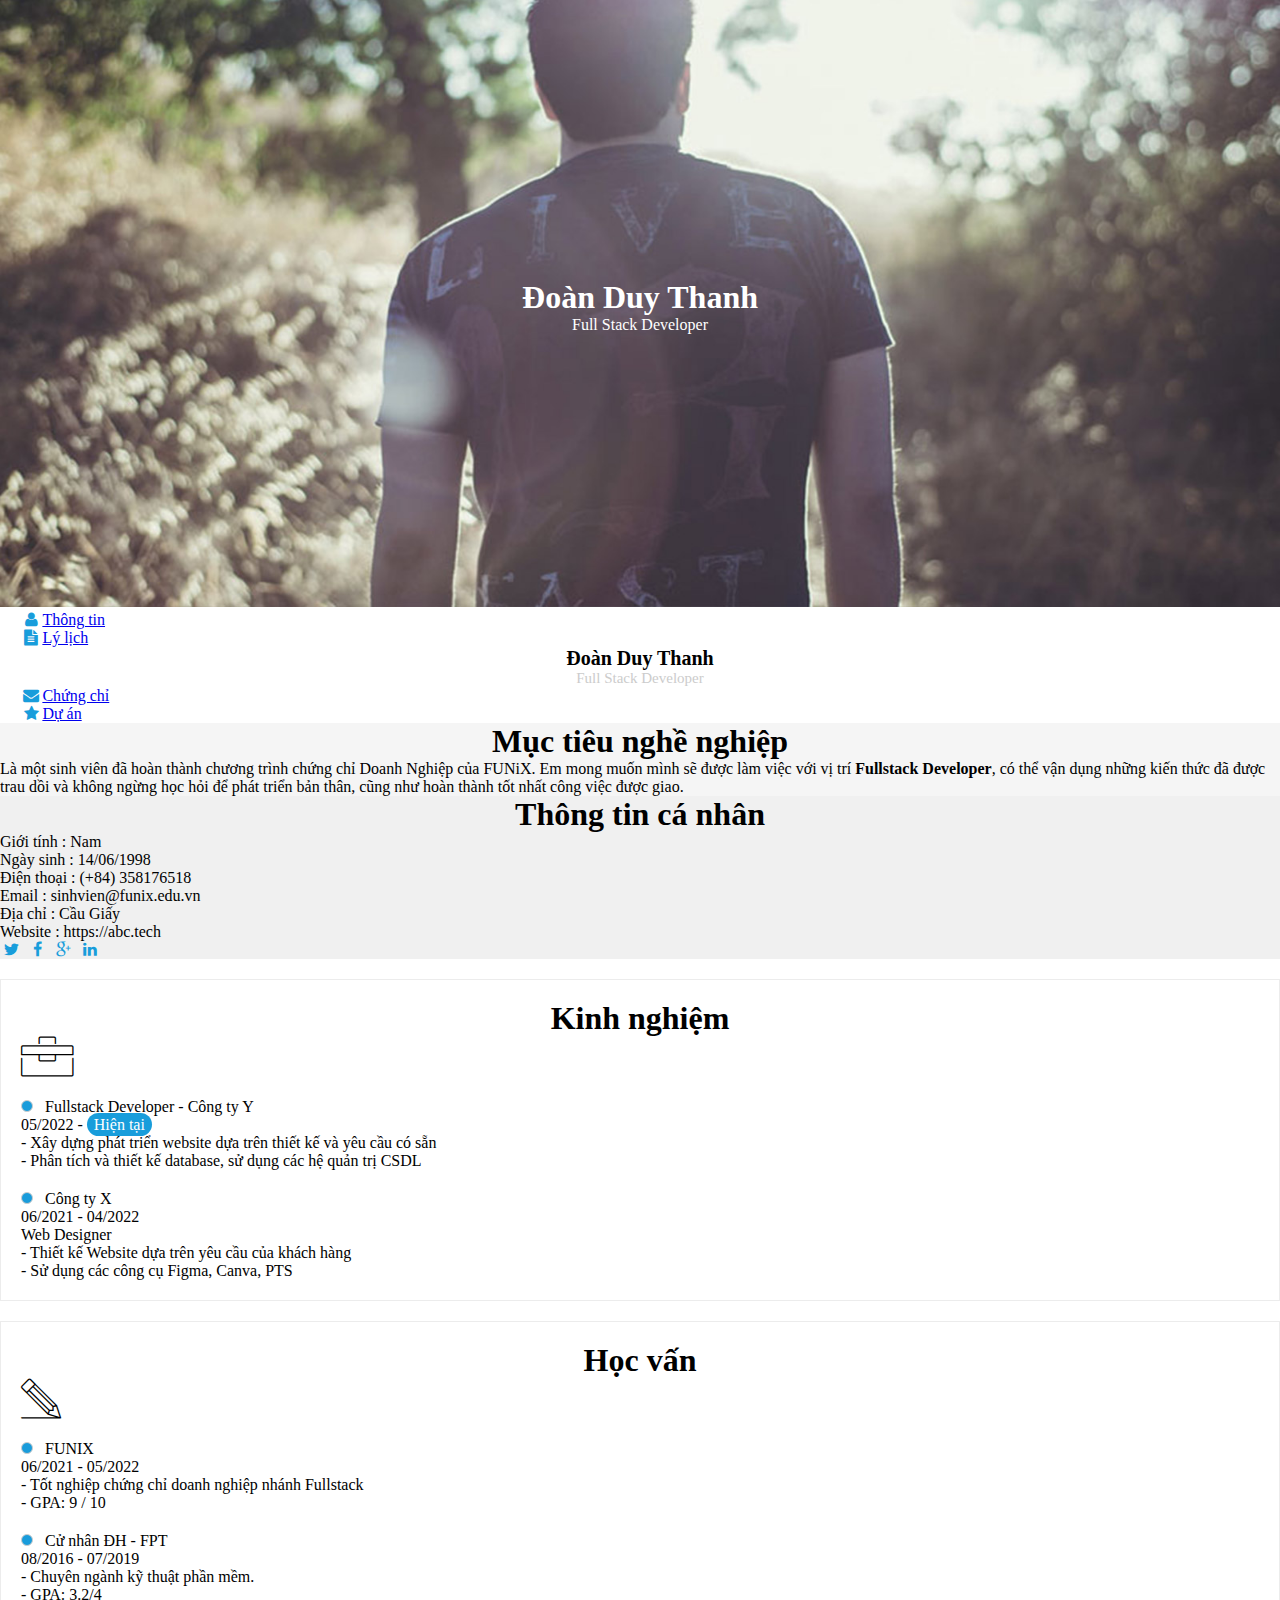
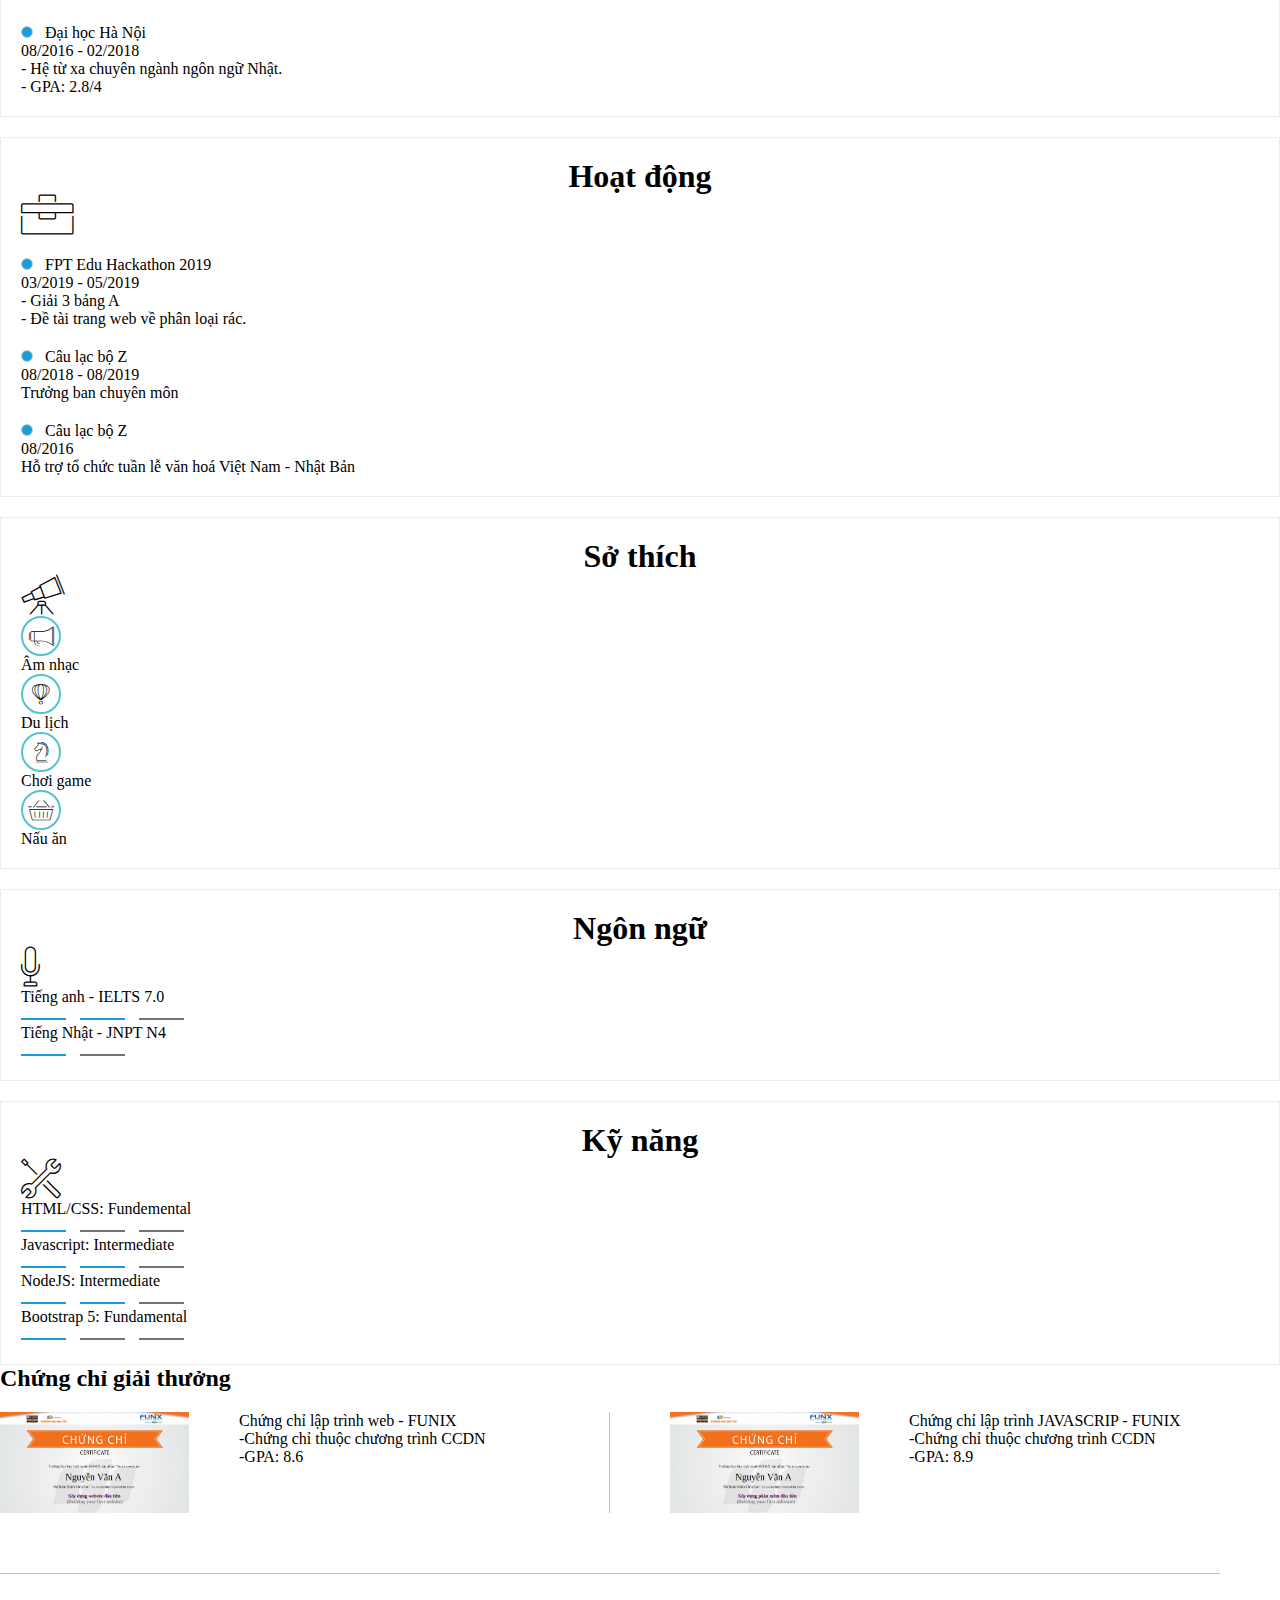
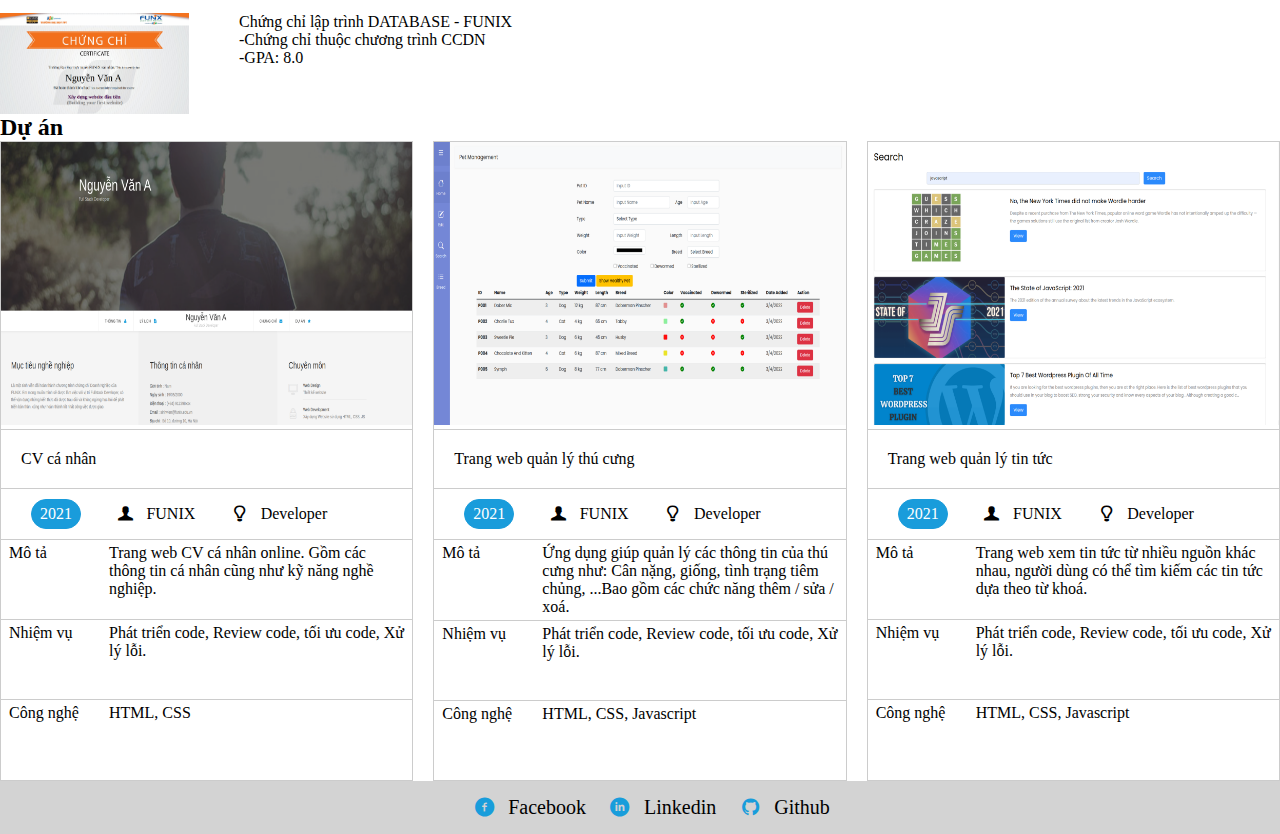
==== commit 2a703409: "Second commit" ====
--- a/index.html
+++ b/index.html
@@ -315,56 +315,31 @@
     <div class="certificate pt-2">
       <div class="container">
         <h2 class="h4 py-3" style="text-align: start">Chứng chỉ giải thưởng</h2>
-        <div class="row row-cols-1 row-cols-1 row-cols-md-2 g-4">
-          <div
-            class="g-col-lg-6 g-col-12"
-            style="border-right: 1px solid #d6c08d"
-          >
-            <div class="row justify-content-start">
-              <img
-                src="./images/Cert_DBI.png"
-                alt=""
-                class="img-certificate col-lg-6 col-12"
-              />
-              <div class="certificate-desc col-lg-6 col-12">
-                <p>Chứng chỉ lập trình web - FUNIX</p>
-                <p>-Chứng chỉ thuộc chương trình CCDN</p>
-                <p>-GPA: 8.6</p>
-              </div>
-            </div>
-          </div>
-          <div class="g-col-lg-6 g-col-12">
-            <div class="row justify-content-start">
-              <img
-                src="./images/Cert_PRF.png"
-                alt=""
-                class="img-certificate col-lg-6 col-12"
-              />
-              <div class="certificate-desc col-lg-6 col-12">
-                <p>Chứng chỉ lập trình JAVASCRIP - FUNIX</p>
-                <p>-Chứng chỉ thuộc chương trình CCDN</p>
-                <p>-GPA: 8.9</p>
-              </div>
-            </div>
-          </div>
-          <div
-            class="g-col-lg-6 g-col-12"
-            style="border-top: 1px solid #d6c08d; padding-top:40px"
-          >
-            <div class="row justify-content-start">
-              <img
-                src="./images/Cert_WEB.png"
-                alt=""
-                class="img-certificate col-lg-6 col-12"
-              />
-              <div class="certificate-desc col-lg-6 col-12">
-                <p>Chứng chỉ lập trình DATABASE - FUNIX</p>
-                <p>-Chứng chỉ thuộc chương trình CCDN</p>
-                <p>-GPA: 8.0</p>
-              </div>
-            </div>
-          </div>
-          <div class=""></div>
+        <div class="row-3">
+          <div class="certificate-row" >
+            <img src="./images/Cert_DBI.png" alt="" class="img-certificate" />
+            <div class="certificate-desc">
+              <p>Chứng chỉ lập trình web - FUNIX</p>
+              <p>-Chứng chỉ thuộc chương trình CCDN</p>
+              <p>-GPA: 8.6</p>
+            </div>
+          </div>
+          <div class="certificate-row">
+            <img src="./images/Cert_PRF.png" alt="" class="img-certificate" />
+            <div class="certificate-desc">
+              <p>Chứng chỉ lập trình JAVASCRIP - FUNIX</p>
+              <p>-Chứng chỉ thuộc chương trình CCDN</p>
+              <p>-GPA: 8.9</p>
+            </div>
+          </div>
+          <div class="certificate-row">
+            <img src="./images/Cert_WEB.png" alt="" class="img-certificate" />
+            <div class="certificate-desc">
+              <p>Chứng chỉ lập trình DATABASE - FUNIX</p>
+              <p>-Chứng chỉ thuộc chương trình CCDN</p>
+              <p>-GPA: 8.0</p>
+            </div>
+          </div>
         </div>
       </div>
     </div>
@@ -372,43 +347,45 @@
    <div class="project">
       <div class="container">
         <h2 class="h4 py-3" style="text-align: start">Dự án</h2>
-        <div class="grid">
-      <div class="g-col-12 g-col-md-4">
-      <img
-      class="project-img"
-      src="./images/project_1.png"
-      style="width: 100%"
-    />
-    <div class="project-name">CV cá nhân</div>
-    <div class="project-row">
-      <div class="time"><p>2021</p></div>
-      <div class="group"><i class="icon-user-1"></i>
-        <p>FUNIX</p></div>
-      <div class="group">
-        <i class="icon-lamp"></i>
-      <p>Developer</p>
-      </div>
-    </div>
-    <table>
-      <tr>
-        <td>Mô tả</td>
-        <td>
-          Trang web CV cá nhân online. Gồm các thông tin cá nhân cũng như
-          kỹ năng nghề nghiệp.
-        </td>
-      </tr>
-        <td>Nhiệm vụ</td>
-          <td>Phát triển code, Review code, tối ưu code, Xử lý lỗi.
-        </td>
-      </tr>
-      <tr>
-        <td>Công nghệ</td>
-        <td>HTML, CSS</td>
-      </tr>
-    </table>
-      </div>
-      <div class="g-col-12 g-col-md-4">
-      <img
+        <section id="project">
+     
+        <div class="project-content">
+        <div class="project">
+          <img
+            class="project-img"
+            src="./images/project_1.png"
+            style="width: 100%"
+          />
+          <div class="project-name">CV cá nhân</div>
+          <div class="project-row">
+            <div class="time"><p>2021</p></div>
+            <div class="group"><i class="icon-user-1"></i>
+              <p>FUNIX</p></div>
+            <div class="group">
+              <i class="icon-lamp"></i>
+            <p>Developer</p>
+            </div>
+          </div>
+          <table>
+            <tr>
+              <td>Mô tả</td>
+              <td>
+                Trang web CV cá nhân online. Gồm các thông tin cá nhân cũng như
+                kỹ năng nghề nghiệp.
+              </td>
+            </tr>
+              <td>Nhiệm vụ</td>
+                <td>Phát triển code, Review code, tối ưu code, Xử lý lỗi.
+              </td>
+            </tr>
+            <tr>
+              <td>Công nghệ</td>
+              <td>HTML, CSS</td>
+            </tr>
+          </table>
+        </div>
+        <div class="project">
+          <img
             class="project-img"
             src="./images/project_2.png"
             style="width: 100%"
@@ -439,9 +416,9 @@
               <td>HTML, CSS, Javascript</td>
             </tr>
           </table>
-      </div>
-      <div class="g-col-12 g-col-md-4">
-      <img
+        </div>
+        <div class="project">
+          <img
             class="project-img"
             src="./images/project_3.png"
             style="width: 100%"
@@ -470,23 +447,21 @@
               <td>Công nghệ</td>
               <td>HTML, CSS, Javascript</td>
             </tr>
-          </table></div>
-    </div>
+          </table>
+        </div>
+      </div>
+     
+    </section>
       </div>
       </div>
       <!-- Footer -->
       <div class="footer">
         <div class="container">
-          <ul style="margin:0px;">
+          <ul>
           <li><a href="#!"><i class="icon-facebook-circled"></i>Facebook</a></li>
           <li><a href="#!"><i class="icon-linkedin-circled"></i>Linkedin</a></li>
           <li><a href="#!"><i class="icon-github-circled"></i>Github</a></li>
-        </ul>
-        <!-- <div class="row d-flex justify-content-center">
-          <div class="col"><a href="#!"><i class="icon-facebook-circled"></i>Facebook</a></div>
-          <div class="col"><a href="#!"><i class="icon-linkedin-circled"></i>Linkedin</a></div>
-          <div class="col"><a href="#!"><i class="icon-github-circled"></i>Github</a></div>
-        </div> -->
+          </ul>
         </div>
       </div>
     <script
--- a/css/laptop.css
+++ b/css/laptop.css
@@ -49,7 +49,7 @@
   font-size: 20px;
 }
 /* Info */
-.introduce ul li {
+.introduce {
   list-style: none;
 }
 
@@ -127,29 +127,64 @@
   color: black;
 }
 /* Certificate */
-.g-col-lg-6 g-col-12 {
+/* #certificate .container {
+  padding: 20px 0;
+} */
+
+.img-certificate {
+  width: 189px;
+  height: 101px;
+  object-fit: cover;
+}
+
+.row-3 {
+  margin-top: 20px;
+  display: grid;
+  gap: 60px;
+  grid-template-columns: 1fr 1fr;
+}
+
+/* .certificate-desc::after {
+  display: inline-block;
+  content: "";
+  border: 1px solid #d6c08d;
+} */
+
+.certificate-row {
+  position: relative;
+  display: grid;
+  /* justify-content: space-between; */
+  grid-template-columns: 1fr 2fr;
+  gap: 50px;
+  /* align-items: end; */
+}
+.certificate-row:first-child {
   border-right: 1px solid #d6c08d;
-  border-bottom: 1px solid #d6c08d;
-}
-
-.g-col-lg-6 g-col-12:last-child {
+}
+
+.certificate-row:last-child {
+  padding-top: 40px;
+}
+.certificate-row:last-child:after {
   position: absolute;
   content: "";
   display: inline-block;
-  width: 1170px;
+  width: 200%;
   height: 1px;
   background: #d6c08d;
 }
 
 /* Project */
-.project-name {
-  padding: 20px;
-  border-top: 1px solid #cccccc;
-  border-bottom: 1px solid #cccccc;
-}
+#project .project-content {
+  display: grid;
+  gap: 20px;
+  grid-template-columns: repeat(3, 1fr);
+}
+
 .container .project {
   border: 1px solid #cccccc;
 }
+
 .project-row {
   display: flex;
   justify-content: flex-start;
@@ -160,6 +195,7 @@
 .project-row i {
   margin-right: 10px;
 }
+
 .project-row p:first-child {
   margin-left: 20px;
   align-items: center;
@@ -175,12 +211,22 @@
   padding-left: 33px;
   display: flex;
 }
+.project-name {
+  padding: 20px;
+  border-top: 1px solid #cccccc;
+  border-bottom: 1px solid #cccccc;
+}
+
+#project .section-title {
+  margin: 20px 0px;
+}
+
 table,
 table td {
   border-collapse: collapse;
   height: 80px;
   border-top: 1px solid #cccccc;
-  width: 400px;
+  /* width: 400px; */
 }
 
 td {
@@ -197,6 +243,7 @@
 }
 
 /* Footer */
+
 .footer .container {
   width: 100%;
   padding: 15px 0;
--- a/css/tablet.css
+++ b/css/tablet.css
@@ -2,4 +2,97 @@
   .navbar-nav .nav-item:nth-child(3) {
     display: none;
   }
+  .row-3 {
+    padding: 20px;
+  }
+
+  .project {
+    overflow: hidden;
+  }
+
+  .project-row p:first-child {
+    margin-left: 5px;
+  }
+
+  .project-row .group {
+    padding-left: 5px;
+  }
+
+  .project-row i {
+    margin-right: 5px;
+  }
+
+  .certificate .container {
+    width: 100%;
+  }
+  * {
+    margin: 0;
+    padding: 0;
+    box-sizing: border-box;
+  }
+
+  .container {
+    margin: 0 auto;
+    max-width: 100%;
+  }
+
+  .nav-bar .nav-item a:nth-child(3) {
+    display: none;
+  }
+
+  .nav-bar .nav-item {
+    max-width: 100%;
+  }
+  .about .container {
+    padding: 0;
+    display: flex;
+    justify-content: space-between;
+    max-width: 100%;
+  }
+
+  .banner img {
+    height: auto;
+    width: 100%;
+    object-fit: fill;
+  }
+
+  .job-info .container {
+    display: grid;
+    gap: 30px;
+    grid-template-columns: repeat(2, 1fr);
+    grid-template-rows: mansonry;
+    line-height: 1.7;
+  }
+
+  .row-3 {
+    padding: 20px;
+  }
+
+  .project {
+    overflow: hidden;
+  }
+
+  .project-row p:first-child {
+    margin-left: 5px;
+  }
+
+  .project-row .group {
+    padding-left: 5px;
+  }
+
+  .project-row i {
+    margin-right: 5px;
+  }
+
+  .certificate .container {
+    width: 100%;
+  }
+
+  .certificate-row:last-child:after {
+    content: "";
+    display: inline-block;
+    width: 200%;
+    height: 1px;
+    background: #d6c08d;
+  }
 }
--- a/css/mobile.css
+++ b/css/mobile.css
@@ -8,4 +8,89 @@
   .navbar-nav .nav-item:nth-child(3) {
     display: none;
   }
+  .project-content {
+    display: block;
+  }
+  * {
+    margin: 0;
+    padding: 0;
+    box-sizing: border-box;
+    grid-template-columns: 1fr;
+    grid-template-rows: 1fr;
+  }
+
+  .container {
+    margin: 0 auto;
+    width: 100%;
+  }
+
+  #nav-bar .nav-item a:nth-child(3) {
+    display: none;
+  }
+
+  #banner img {
+    height: auto;
+    width: 100%;
+    object-fit: fill;
+  }
+
+  .nav-item {
+    display: flex;
+    flex-direction: column;
+    align-items: flex-start;
+  }
+
+  .nav-item a {
+    margin: 10px 0;
+  }
+
+  .nav-item h1 {
+    font-size: 1.5rem;
+  }
+
+  #about .container {
+    flex-direction: column;
+    align-items: flex-start;
+    height: auto;
+    width: 100%;
+  }
+
+  #job-info .container {
+    display: block;
+  }
+
+  .container .row-3 {
+    display: block;
+  }
+
+  .certificate-row {
+    grid-template-columns: 1fr;
+    padding: 10px;
+    border-bottom: 1px solid #d6c08d;
+  }
+
+  .certificate-row:first-child {
+    border-right: none;
+  }
+
+  .certificate-row:last-child {
+    padding: 10px;
+  }
+  .certificate-row:last-child:after {
+    display: none;
+  }
+
+  #project .project-content {
+    display: block;
+  }
+  .project-content .project {
+    margin-top: 10px;
+  }
+  .img-certificate {
+    width: 400px;
+    height: 300px;
+  }
+  #footer ul {
+    max-width: 100%;
+  }
 }
